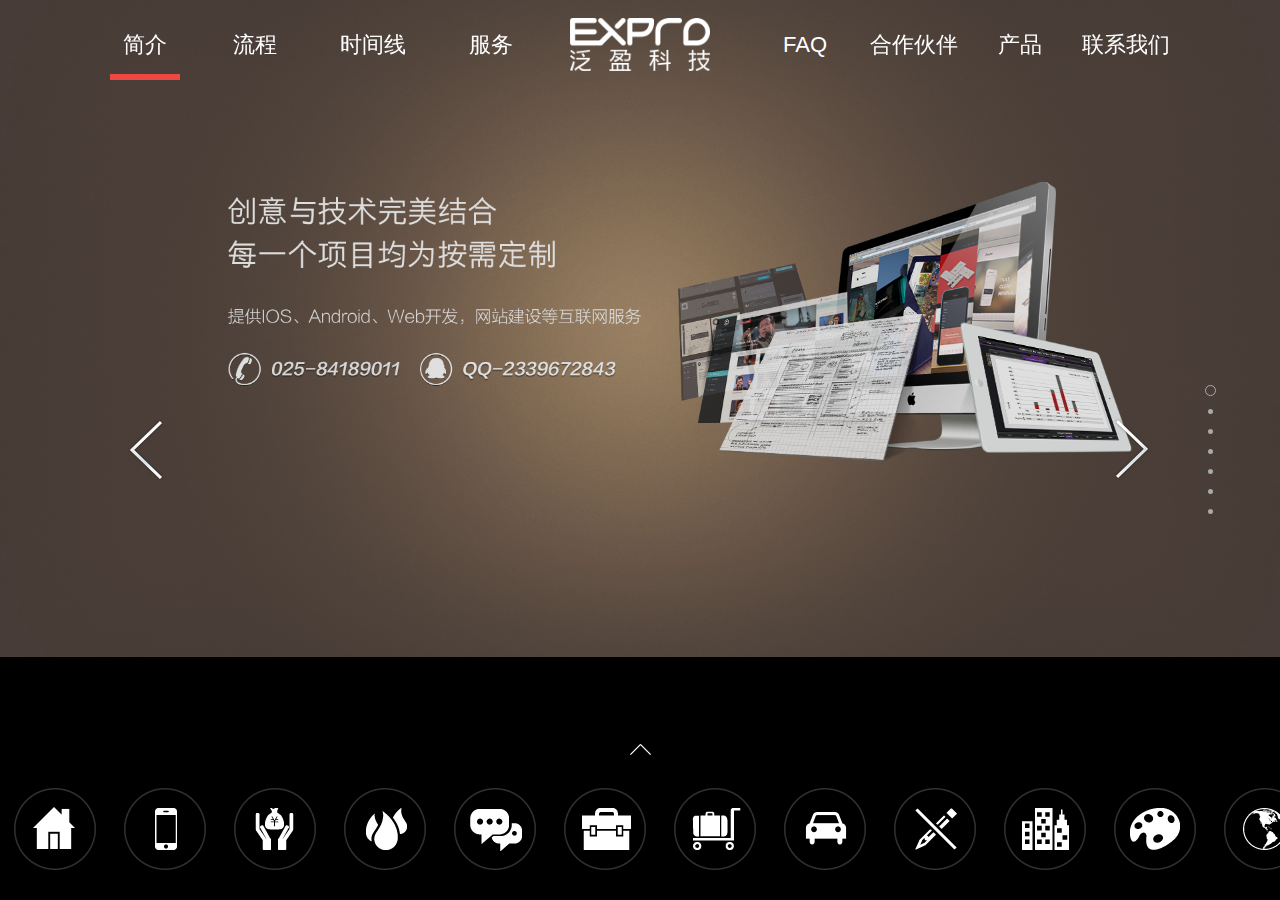
==== index.html @ b988475b "初始化DCL原创设计共享平台官网" ====
<!DOCTYPE html>
<html lang="en">
 <head> 
  <meta charset="UTF-8" /> 
  <meta http-equiv="X-UA-Compatible" content="IE=edge,chrome=1" /> 
  <script language="javascript" type="text/javascript">var _kc_userID="194022";</script>
  <script language="JavaScript" type="text/javascript" src="js/stat.js"></script> 
  <title>首页-index.html</title> 
  <meta name="baidu-site-verification" content="SEKNcmR86ViqzUDO" /> 
  <meta name="Keywords" content="南京手机客户端APP制作,南京手机网站建设,南京手机软件制作,南京手机应用开发,南京移动应用制作,南京手机客户端外包,南京移动客户端外包,南京APP开发外包,南京APP制作外包,南京手机软件开发外包,南京Android开发外包,南京iOS开发外包,南京iPhone开发外包,南京iPad开发外包,跨平台开发外包,整合应用开发外包" /> 
  <meta name="description" content="App开发首选南京泛盈科技！以全国最低的价格提供高品质的企业App开发服务，助力移动互联网营销，企业Android/IOS App与手机网站建设专家-立即咨询:18052018046孟工" /> 
  <link rel="icon" type="image/ico" href="images/favicon.ico" /> 
  <link rel="stylesheet" href="css/base.css" media="screen" /> 
  <link rel="stylesheet" href="css/index.css" media="screen" /> 
  <link rel="stylesheet" href="css/p1.css" media="screen" /> 
  <link rel="stylesheet" href="css/p2.css" media="screen" /> 
  <link rel="stylesheet" href="css/p3.css" media="screen" /> 
  <link rel="stylesheet" href="css/p4.css" media="screen" /> 
  <link rel="stylesheet" href="css/p-qa.css" media="screen" /> 
  <link rel="stylesheet" href="css/p-partner.css" media="screen" /> 
  <link rel="stylesheet" href="css/p-contact.css" media="screen" /> 
  <link rel="stylesheet" href="css/carousel2.css" /> 
  <link rel="stylesheet" href="css/jquery.fancybox-1.3.4.css" media="screen" /> 
  <link rel="stylesheet" href="css/responsive.css" media="screen" /> 
 </head> 
 <body> 
  <div id="J_modal" class="modal"> 
   <div class="modal-inner"> 
    <div id="J_modalCtn" class="modal-ctn"> 
     <h2>是时候升级你的浏览器了</h2> 
     <p>你正在使用Internet Explorer的过期版本呢。包括WINDOWS.COM在内的许多网站都不在支持Internet Explorer6,这意味着在升级浏览器前，你将无法体验到本网站很多新的技术与体验!</p> 
     <p>推荐下载： <a target="_blank" href="http://dlc2.pconline.com.cn/filedown_51614_6844025/md7KPd9w/26.0.1410.64_chrome_installer.exe">chrome浏览器</a>&nbsp;&nbsp; <a target="_blank" href="http://down.360safe.com/se/360se6_6.1.0.356.exe">360浏览器</a>&nbsp;&nbsp; <a target="_blank" href="http://download.firefox.com.cn/releases/webins3.0/official/zh-CN/Firefox-latest.exe">火狐浏览器</a> </p> 
     <a href="#" class="close">关闭，继续浏览</a> 
    </div> 
    <div class="modal-bg">
     &nbsp;
    </div> 
   </div> 
  </div> 
  <div id="J_Header" class="header"> 
   <div class="wrapper"> 
    <ul class="left"> 
     <li class="active"><a data-rel="1" href="###">简介</a> 
      <div class="line"></div> </li> 
     <li><a data-rel="2" href="###">流程</a> 
      <div class="line"></div> </li> 
     <li><a data-rel="3" href="###">时间线</a> 
      <div class="line"></div> </li> 
     <li><a data-rel="4" href="###">服务</a> 
      <div class="line"></div> </li> 
    </ul> 
    <h1 class="logo"><a data-rel="1" href="###"><img src="images/logo-2.png" alt="" /></a></h1> 
    <ul class="right"> 
     <li><a data-rel="5" href="###">FAQ</a>
      <div class="line"></div></li> 
     <li><a data-rel="6" href="###">合作伙伴</a> 
      <div class="line"></div> </li> 
     <li><a target="_blank" href="http://www.fankahui.com/">产品</a></li> 
     <li><a data-rel="7" href="###">联系我们</a> 
      <div class="line"></div> </li> 
    </ul> 
   </div> 
  </div> 
  <!-- /#J_Header --> 
  <!-- <div style="position: absolute; top: 0; left: 0; width: 100%; height: 100%"></div> --> 
  <div id="page" style="top: 0px; position: fixed; left: 0;"> 
   <div id="page-1" class="page current"> 
    <div class="p1-banner"> 
     <!-- <div class="page1-device"></div>
    <div class="page1-right">
        <div class="page1-title">
            <p>iphone,ipad,android,web后台服务多终端应用定制化开发，打造专属于您的定制化解决方案</p>
        </div>
        <br>
        <div class="page1-desc">
            <p>欢迎来电/网上咨询<br>泛盈科技 服务热线</p>
            <p>TEL:/ 025-52123550<br>QQ:2339672843</p>
        </div>    <img src="images/bg-1.2.png" alt="">
    </div> --> 
     <div id="J_p1Slider" class="p1-slider"> 
      <div class="items"> 
       <div class="item">
        <img src="images/1.jpg" alt="" />
       </div> 
       <div class="item">
        <img src="images/2.jpg" alt="" />
       </div> 
       <div class="item">
        <img src="images/3.jpg" alt="" />
       </div> 
       <div class="item">
        <img src="images/4.jpg" alt="" />
       </div> 
       <div class="item">
        <img src="images/5.jpg" alt="" />
       </div> 
       <div class="item">
        <img src="images/6.jpg" alt="" />
       </div> 
      </div> 
      <a href="#" class="ctrl prev"></a> 
      <a href="#" class="ctrl next"></a> 
     </div> 
    </div> 
    <div class="modules-box"> 
     <span class="collapsible-arrow"></span> 
     <div class="modules"> 
      <ul class="modules-list"> 
       <li id="module-15"><a href="javascript:;"> <span class="icon"></span> <span class="circle"></span> <span class="name-en">HOME</span> <span class="name-cn">首页</span> </a></li> 
       <li id="module-0"><a href="javascript:;"> <span class="icon"></span> <span class="circle"></span> <span class="name-en">HOME</span> <span class="name-cn">移动电商</span> </a></li> 
       <li id="module-1" class=""><a href="javascript:;"> <span class="icon"></span> <span class="circle"></span> <span class="name-en">HOME</span> <span class="name-cn">金融保险</span> </a></li> 
       <li id="module-2" class=""><a href="javascript:;"> <span class="icon"></span> <span class="circle"></span> <span class="name-en">HOME</span> <span class="name-cn">休闲互动</span> </a></li> 
       <li id="module-3" class=""><a href="javascript:;"> <span class="icon"></span> <span class="circle"></span> <span class="name-en">HOME</span> <span class="name-cn">社交娱乐</span> </a></li> 
       <li id="module-4" class=""><a href="javascript:;"> <span class="icon"></span> <span class="circle"></span> <span class="name-en">HOME</span> <span class="name-cn">企业移动</span> </a></li> 
       <li id="module-5" class=""><a href="javascript:;"> <span class="icon"></span> <span class="circle"></span> <span class="name-en">HOME</span> <span class="name-cn">酒店住宿</span> </a></li> 
       <li id="module-6" class=""><a href="javascript:;"> <span class="icon"></span> <span class="circle"></span> <span class="name-en">HOME</span> <span class="name-cn">户外交通</span> </a></li> 
       <li id="module-7" class=""><a href="javascript:;"> <span class="icon"></span> <span class="circle"></span> <span class="name-en">HOME</span> <span class="name-cn">教育培训</span> </a></li> 
       <li id="module-8" class=""><a href="javascript:;"> <span class="icon"></span> <span class="circle"></span> <span class="name-en">HOME</span> <span class="name-cn">房地产</span> </a></li> 
       <li id="module-9" class=""><a href="javascript:;"> <span class="icon"></span> <span class="circle"></span> <span class="name-en">HOME</span> <span class="name-cn">文化艺术</span> </a></li> 
       <li id="module-10" class=""><a href="javascript:;"> <span class="icon"></span> <span class="circle"></span> <span class="name-en">HOME</span> <span class="name-cn">新闻出版</span> </a></li> 
       <li id="module-11" class=""><a href="javascript:;"> <span class="icon"></span> <span class="circle"></span> <span class="name-en">HOME</span> <span class="name-cn">广电传媒</span> </a></li> 
       <li id="module-12" class=""><a href="javascript:;"> <span class="icon"></span> <span class="circle"></span> <span class="name-en">HOME</span> <span class="name-cn">智能物联</span> </a></li> 
       <li id="module-13" class=""><a href="javascript:;"> <span class="icon"></span> <span class="circle"></span> <span class="name-en">HOME</span> <span class="name-cn">区域门户</span> </a></li> 
       <li id="module-14" class=""><a href="javascript:;"> <span class="icon"></span> <span class="circle"></span> <span class="name-en">HOME</span> <span class="name-cn">3D实景</span> </a></li> 
      </ul> 
      <ul class="mudules-description"> 
       <li class="active"> 
        <div class="inner"> 
         <h2>首页</h2> 
         <p> 我们为众多知名企业设计开发了基于智能手机和平板的移动客户端软件以及web展现的重构。通过丰富的应用终端，增加了企业品牌与产品的展现渠道；用精彩的表现与互动形式展示企业实力，拉近企业与消费者之间的距离；让消费者更便捷地了解品牌与产品信息，实现潜在需求。 </p> 
        </div> 
        <!-- <div class="carousel2">
            <div class="carousel-imgs-wrapper">
                <ul>
                    <li><a href="#"><img data-src="images/1.jpg" alt=""></a></li>
                    <li><a href="#"><img data-src="images/2.jpg" alt=""></a></li>
                    <li><a href="#"><img data-src="images/3.jpg" alt=""></a></li>
                    <li><a href="#"><img data-src="images/4.jpg" alt=""></a></li>
                    <li><a href="#"><img data-src="images/5.jpg" alt=""></a></li>
                    <li><a href="#"><img data-src="images/6.jpg" alt=""></a></li>
                    <li><a href="#"><img data-src="images/7.jpg" alt=""></a></li>
                    <li><a href="#"><img data-src="images/8.jpg" alt=""></a></li>
                </ul>
            </div>
            <div class="carousel-toggles-wrapper">

            </div>
        </div> --> </li> 
       <li data-type="mobileecommerce"> 
        <div class="inner"> 
         <h2>移动电商</h2> 
         <p>我们为众多知名企业的电子商务业务设计开发了基于iOS及Android系统的电子商务客户端软件，以及HTML5电子商务手机网站。 概述：商城类手机应用软件是集合产品展示、产品推荐、收藏产品、购物车、在线支付、查看物流、订单管理、销售报表和优惠积分于一体。即加强用户粘性，又吸引新用户关注。</p> 
        </div> </li> 
       <li data-type="finance"> 
        <div class="inner"> 
         <h2>金融保险</h2> 
         <p> 金融属于经济类型的高端行业，关注金融行业的人群普遍教育程度偏高、生活水平小康和对新事物接受速度较快。国内有实力的金融公司已经定制开发专属手机APP应用，提供货币汇率、股票市场、期货信息和相关经济资讯给用户参考。</p> 
        </div> </li> 
       <li data-type="outdoor"> 
        <div class="inner"> 
         <h2>休闲互动</h2> 
         <p>户外休闲通过移动app丰富手机使用者的闲余生活，让用户在闲置的时间变得更有趣。休闲娱乐app可包括阅读类、影视类、游戏类和美容美发类APP应用。 功能：1、查询预订；2、价格咨询；3、在线支付；4、拍照分享；5、商家点评。</p> 
        </div> </li> 
       <li data-type="social"> 
        <div class="inner"> 
         <h2>社交娱乐</h2> 
         <p> 社交类app应用软件可以向用户推送附近的好友，接近用户之间的距离。让在同一城市擦肩而过的两人成为朋友，在寂寞空虚的深夜里，有一批秉烛夜谈的好友。在朋友圈里分享自己生活的日常、游玩的相片的心情标签等等。让自己在孤独的城市里，不是孤独一人！ 功能：1、搭讪交友；2、摇一摇；3、推荐好友；4、留言聊天；5、即时聊天；6、心情签名；7、图片分享；8、个人空间。</p> 
        </div> </li> 
       <li data-type="company"> 
        <div class="inner"> 
         <h2>企业移动</h2> 
         <p>我们为多家企业商业用户，有针对性地开发设计不同的移动应用与解决方案， 包括智能手机与平板的终端应用、手机网站与PC网站、场内无线网络、定位设备、户外导航等，已运用到招商、销售、顾客维护、会员管理等多个业务层面。 有效提升了企业的影响力，节省了企业办公成本，大幅降低了营销推广费用，提升了客户好感与忠诚度。</p> 
        </div> </li> 
       <li data-type="hotel"> 
        <div class="inner"> 
         <h2>酒店住宿</h2> 
         <p> 商务办公、出行旅游最麻烦的是住宿问题，现在手机酒店类APP应用可以很轻松的解决此问题。通过手机APP查询酒店地址导航、住宿价格、在线订房、优惠推送。手机APP即可以满足用户对住宿的需求，也能有效推广酒店的知名度。 功能：1、酒店介绍；2、地址导航；3、价格咨询；4、在线订房；5、打折推送。</p> 
        </div> </li> 
       <li data-type="oa"> 
        <div class="inner"> 
         <h2>户外交通</h2> 
         <p>我们致力于通过智能终端和网络，为企业带来更高效的运营绩效，我们帮助众多合作企业实现高效协作，共享创意结晶； 我们创建的业务督导管理系统，诠释了全时智能办公的效用，它使企业外勤人员能够通过手机来完成日常行政、业务报告等工作， 使企业内部管理人员能够及时获取外勤人员状态、业务信息、经销商信息、物流状态，并可即时采取行动。</p> 
        </div> </li> 
       <li data-type="education"> 
        <div class="inner"> 
         <h2>教育培训</h2> 
         <p> 我们帮助高等院校与知名培训机构实现业务移动化。在众多教育类项目中，我们实现了学生自主在线学习与及时评估学习效果，在空间上、时间上为学生提供极大的学习便利性；我们帮助教育机构突破了传统教育模式的局限，有效降低了授课与师生沟通成本。</p> 
        </div> </li> 
       <li data-type="estate"> 
        <div class="inner"> 
         <h2>房地产</h2> 
         <p>房地产行业是现在阶段需求量较大的行业，也是主导着国民经济的大型产业。为方便用户随时了解房产信息、预约看房、查询房价信息和楼盘的周边环境，房地产APP应用可以满中有意购房者的需求。 功能：1、房产信息；2、预约看房；3、附加价值；4、找房功能；5、购买指南</p> 
        </div> </li> 
       <li data-type="art"> 
        <div class="inner"> 
         <h2>文化艺术</h2> 
         <p>文化艺术类手机APP，可以吸引志同道合的朋友聚集在一起，讨论、分享、鉴赏、估价和出售艺术作品。艺术类app能打破宝贝鉴赏的局限性，让更多的民间能人异士加入保护文化艺术的道路上。 功能：1、展示艺术品；2、用户论坛；3、转化分享；4、鉴赏估价；5、交易艺术品。</p> 
        </div> </li> 
       <li data-type="news"> 
        <div class="inner"> 
         <h2>新闻出版</h2> 
         <p> 我们为众多知名传媒企业定制的智能手机与平板电脑软件，让读者和观众随时随地、随心随性、更方便浏览、订阅及主动接收媒体、新闻及各种相关信息，而该类应用的特点——在线下载、在线订阅、在线富媒体广告、以及强大的后台管理系统等功能，不但丰富了用户的阅读性和提高了用户的使用兴趣，更可为商家带来更多客户关注和营销收入。</p> 
        </div> </li> 
       <li data-type="media"> 
        <div class="inner"> 
         <h2>广电传媒</h2> 
         <p> 媒体资讯行业是传统的信息传播介质，是能填满用户的茶余饭后和碎片时间的行业。一个优质的新闻APP应用更能符合现在用户对信息和资讯的需求。媒体通过新闻APP发布最新的图片、新闻、快讯和通知等个性化服务，将现代人在碎片时间获取相信资讯的需求。 功能：1、新闻发布；2、图片分享；3、时事快讯；4、重要通知；5、媒体介绍；6、爆料专区；7、周边商家。</p> 
        </div> </li> 
       <li data-type="internetofthings"> 
        <div class="inner"> 
         <h2>智能物联</h2> 
         <p>结合ARM芯片主板硬件，通过移动app实现智能家居电子器件控制，广泛应用于物联网行业。</p> 
        </div> </li> 
       <li data-type="district"> 
        <div class="inner"> 
         <h2>区域门户</h2> 
         <p> 区域门户是互联网的新热点，垂直的地区门户针对性较强，用户群体较稳定。区域门户为得到更多用户关注，定制门户手机app应用也是顺应潮流。门户app可以为用户推荐最新资讯、最热话题、精选图片和区域打折信息。门户app能留住老用户，吸引新用户，打响区域门户品牌。 功能：1、展示资讯；2、推送话题；3、精选图片；4、本地优惠信息；5、区域门户品牌建设。</p> 
        </div> </li> 
       <li data-type="3d"> 
        <div class="inner"> 
         <h2>3D实景</h2> 
         <p>通过典型3d建模，从多家度，多方位全景展示产品信息，广泛应用于房地产，汽车，艺术品等业务领域。</p> 
        </div> </li> 
      </ul> 
     </div> 
     <div class="hide-trigger hide-trigger-left"></div> 
     <div class="hide-trigger hide-trigger-right"></div> 
    </div> 
   </div> 
   <div id="page-2" class="page"> 
    <div class="p2-inner"> 
     <h1>开发流程 / PROCESS</h1> 
     <div class="p-banner p2-banner"> 
      <div class="page2-device"> 
       <div class="layer1 layer"></div> 
       <div class="layer2 layer"></div> 
       <div class="layer3 layer"></div> 
       <div class="layer4 layer"></div> 
       <div class="phone"></div> 
      </div> 
      <div class="page2-desc-wrapper"> 
       <a id="J_p2desc1" class="desc"> <h2><i><span class="ico ico-0"></span></i>需求分析</h2> <p>组织项目经理、UI设计师等人员与客户充分沟通，完全理解客户的需求，并使用泛盈科技项目管理系统对用户需求进行梳理、录入。</p> 
        <div class="line"></div> </a> 
       <a id="J_p2desc2" class="desc"> <h2><i><span class="ico ico-1"></span></i>低保真设计</h2> <p>项目经理安排制定设计师根据用户需求制作产品原型图，制作工具为业内顶尖的原型设计工具Axure，产出物为交互式低保真原型。</p> 
        <div class="line"></div> </a> 
       <a id="J_p2desc3" class="desc"> <h2><i><span class="ico ico-2"></span></i>高保真设计</h2> <p>UI设计师设计高保真视觉图与客户确认，项目经理同程参与，把控进度。</p> 
        <div class="line"></div> </a> 
       <a id="J_p2desc4" class="desc"> <h2><i><span class="ico ico-3"></span></i>系统研发与测试</h2> <p>根据具体项目，采用多次迭代开发方式，结合单元测试，集成测试，压力测试，性能测试等，确保100%部署上线成功。</p> 
        <div class="line"></div> </a> 
       <a id="J_p2desc5" class="desc"> <h2><i><span class="ico ico-4"></span></i>系统上线</h2> <p>最终产品由测试环境部署到客户的正式环境进行正式运营，包含APPS上架。</p> 
        <div class="line"></div> </a> 
      </div> 
     </div> 
    </div> 
   </div> 
   <div id="page-3" class="page"> 
    <h1>时间线 / TIMELINE</h1> 
    <div class="timeline"> 
     <ul> 
      <li class=""> <p class="time">2010.10</p> <span class="circle"></span> <p class="version">公司成立</p> <p class="description">泛盈科技注册成立，注册资金600万元</p> </li> 
      <li class=""> <p class="time">2011.03</p> <span class="circle"></span> <p class="version">首款APP发布</p> <p class="description">第一款app成功上线</p> </li> 
      <li class=""> <p class="time">2011.04</p> <span class="circle"></span> <p class="version">签约西门子</p> <p class="description">成功签约西门子中国有限公司</p> </li> 
      <li class="current"> <p class="time">2011.08</p> <span class="circle"></span> <p class="version">双软企业</p> <p class="description">双软企业，江苏省科技型企业资质认定</p> </li> 
      <li class=""> <p class="time">2012.03</p> <span class="circle"></span> <p class="version">创新基金项目<br />认定</p> <p class="description">江苏省科技厅，南京市经信委，江宁区政府，三级政府创新基金项目计划认定</p> </li> 
      <li class=""> <p class="time">2012.09</p> <span class="circle"></span> <p class="version">技术研发中心<br />成立</p> <p class="description">企业工程技术研发中心创立</p> </li> 
      <li class=""> <p class="time">2013.12</p> <span class="circle"></span> <p class="version">发明、专利、<br />著作权统计</p> <p class="description">累计获得软件著作权32项，发明专利2项，产品登记1项，注册商标1项</p> </li> 
      <li class=""> <p class="time">2014.03</p> <span class="circle"></span> <p class="version">泛卡汇上线</p> <p class="description">自研产品泛卡汇正式上线发布</p> </li> 
     </ul> 
     <span class="dot" style="left: 608.5px;"></span> 
    </div> 
    <div class="wrapper" style="width: 800px;"> 
     <div class="introduction"> 
      <p>南京泛盈信息科技有限公司（http://www.extensivepro.com), 是由行业资深专家发起成立的一家移动互联网领域软件服务公司。成立于2010年，注册资本600万元。 目前拥有各类技术人员50多人，其中95%具有大专以上学历，多人拥有专业工程师职称资格。 伴随着市场快速布局和技术的积累，南京泛盈信息科技有限公司主要致力于自有产品研发、移动互联网项目定制化开发、技术方案咨询等服务。公司严格遵循CMMI和ISO质量体系流程，严格的内部管理机制，完善的交付流程，为客户提供准确、快速、灵活、高附加值的服务及产品。 泛盈，是您值得信赖的合作伙伴，拥有领先的运营能力，通过严格的质量标准和交付流程来保证客户的商业价值。 </p> 
     </div> 
    </div> 
   </div> 
   <div id="page-4" class="page"> 
    <h1>服务领域 / SERVICE</h1> 
    <div class="page-banner p4-banner"> 
     <div id="J_p4desc_2" class="page4-inner j_p4item"> 
      <h2 data-rel="3">专业的精神<br />优质的服务</h2> 
      <div class="page4-circle"> 
       <div class="arrow shadow-1"></div> 
       <div class="arrow shadow-2"></div> 
       <div class="arrow shadow-3"></div> 
       <div class="arrow arrow-1" data-rel="0">
        方案与设计
       </div> 
       <div class="arrow arrow-2" data-rel="1">
        方案与设计
       </div> 
       <div class="arrow arrow-3" data-rel="2">
        方案与设计
       </div> 
      </div> 
      <div id="J_p4desc_3" class="page4-desc page4-desc1 j_p4item"> 
       <p>与国际知名企业合作<br />让我们的态度更加严谨</p> 
       <div class="line"></div> 
       <div class="thumnail"> 
        <img src="images/1.png" alt="" /> 
        <h4>服务端开发</h4> 
        <h5>JAVA, NODEJS</h5> 
       </div> 
      </div> 
      <div id="J_p4desc_0" class="page4-desc page4-desc2 j_p4item"> 
       <p>提供专业的方案与<br />互动式原型界面设计</p> 
       <div class="line"></div> 
       <div class="thumnail"> 
        <img src="images/4.png" alt="" /> 
        <h4>移动终端开发</h4> 
        <h5>IOS、ANDROID</h5> 
       </div> 
      </div> 
      <div id="J_p4desc_1" class="page4-desc page4-desc3 j_p4item"> 
       <p>定制化项目研发<br />瞄准市场最新动向</p> 
       <div class="line"></div> 
       <div class="thumnail"> 
        <img src="images/3.png" alt="" /> 
        <h4>系统移植与二次开发</h4> 
        <h5>WEB、IOS、ANDROID</h5> 
       </div> 
      </div> 
      <div class="page4-desc page4-desc4 j_p4item"> 
       <p>高质量的团队管理<br />保证产品的研发与质量</p> 
       <div class="line"></div> 
       <div class="thumnail"> 
        <img src="images/2.png" alt="" /> 
        <h4>数据库设计与开发</h4> 
        <h5>ORACLE、MYSQL、DB2、NOSQL</h5> 
       </div> 
      </div> 
     </div> 
     <p class="page4-article"> 我们以产品研发为核心，努力发展业务和渠道，专注于提高产品质量<br /> 我们以做产品相同的心态面对客户需求，为客户提供高质量、定制化、个性化的软件研发服务 </p> 
    </div> 
   </div> 
   <div id="page-5" class="page p-qa"> 
    <h1>常见问题 / FAQ</h1> 
    <div class="ctn wrapper"> 
     <div class="left"> 
      <div class="inner"> 
       <!-- <dl>
							<dt>如何联系我们公司，获取最新的产品信息</dt>
							<dd>您可以点击界面左上角的三横杠按钮，或者向右滑动界面，即可看到所有模块的图标，点击图标进入模块。在任何模块的主界面上都可以通过这两个操作查看所有模块。</dd>
						</dl>
						<dl>
							<dt>如何联系我们公司，获取最新的产品信息</dt>
							<dd>您可以点击界面左上角的三横杠按钮，或者向右滑动界面，即可看到所有模块的图标，点击图标进入模块。在任何模块的主界面上都可以通过这两个操作查看所有模块。</dd>
						</dl>
						<dl>
							<dt>如何联系我们公司，获取最新的产品信息</dt>
							<dd>您可以点击界面左上角的三横杠按钮，或者向右滑动界面，即可看到所有模块的图标，点击图标进入模块。在任何模块的主界面上都可以通过这两个操作查看所有模块。</dd>
						</dl>
						<dl>
							<dt>如何联系我们公司，获取最新的产品信息</dt>
							<dd>您可以点击界面左上角的三横杠按钮，或者向右滑动界面，即可看到所有模块的图标，点击图标进入模块。在任何模块的主界面上都可以通过这两个操作查看所有模块。</dd>
						</dl> --> 
      </div> 
     </div> 
     <div class="right"> 
      <div class="inner"> 
       <!-- <dl>
							<dt>如何联系我们公司，获取最新的产品信息</dt>
							<dd>您可以点击界面左上角的三横杠按钮，或者向右滑动界面，即可看到所有模块的图标，点击图标进入模块。在任何模块的主界面上都可以通过这两个操作查看所有模块。</dd>
						</dl>
						<dl>
							<dt>如何联系我们公司，获取最新的产品信息</dt>
							<dd>您可以点击界面左上角的三横杠按钮，或者向右滑动界面，即可看到所有模块的图标，点击图标进入模块。在任何模块的主界面上都可以通过这两个操作查看所有模块。</dd>
						</dl>
						<dl>
							<dt>如何联系我们公司，获取最新的产品信息</dt>
							<dd>您可以点击界面左上角的三横杠按钮，或者向右滑动界面，即可看到所有模块的图标，点击图标进入模块。在任何模块的主界面上都可以通过这两个操作查看所有模块。</dd>
						</dl>
						<dl>
							<dt>如何联系我们公司，获取最新的产品信息</dt>
							<dd>您可以点击界面左上角的三横杠按钮，或者向右滑动界面，即可看到所有模块的图标，点击图标进入模块。在任何模块的主界面上都可以通过这两个操作查看所有模块。</dd>
						</dl> --> 
      </div> 
     </div> 
    </div> 
   </div> 
   <div id="page-6" class="page block-black p-partner"> 
    <h1>合作伙伴 / PARTNER</h1> 
    <div class="banner"> 
     <ul class="partners"> 
      <!-- <li class="p5-logo logo-0"><a href="###" title="中国电信">中国电信</a></li>
            <li class="p5-logo logo-1"><a href="###" title="西门子">西门子</a></li>
            <li class="p5-logo logo-2"><a href="###" title="Atos">Atos</a></li>
            <li class="p5-logo logo-3"><a href="###" title="太平洋保险">太平洋保险</a></li>
            <li class="p5-logo logo-4"><a href="###" title="凤凰传媒">凤凰传媒</a></li>
            <li class="p5-logo logo-5"><a href="###" title="HELLA">HELLA</a></li>
            <li class="p5-logo logo-6"><a href="###" title="东南大学">东南大学</a></li>
            <li class="p5-logo logo-7"><a href="###" title="苏源高科">苏源高科</a></li>
            <li class="p5-logo logo-8"><a href="###" title="话机世界">话机世界</a></li>
            <li class="p5-logo logo-9"><a href="###" title="江苏教育频道">江苏教育频道</a></li>
            <li class="p5-logo logo-10"><a href="###" title="平安银行">平安银行</a></li>
            <li class="p5-logo logo-11"><a href="###" title="凤凰出版社">凤凰出版社</a></li> --> 
     </ul> 
    </div> 
   </div> 
   <div id="page-7" class="page p-contact"> 
    <div id="J_mapCtn" class="top block-white"> 
    </div> 
    <div class="main block-green"> 
     <div class="border"></div> 
     <div class="wrap clearfix"> 
      <div class="pull-left"> 
       <h2>南京泛盈信息科技有限公司</h2> 
       <p>有想法、合作机会、意见反馈、加入我们的团队，咖啡聊天? </p> 
       <p>欢迎联系我们！</p> 
       <p style="margin-top: 8px;"> <span style="padding-left: 30px; background: url('images/phone.png') center left no-repeat; line-height: 24px;display: block;float: left;padding-right: 20px;">025-84189011</span> <span style="padding-left: 30px; background: url('images/QQ.png') center left no-repeat; line-height: 24px;display: block;float: left;padding-right: 20px;">QQ-2339672843</span></p> 
       <a style="margin-top: 10px;" href="mailto:info@extensivepro.com" class="btn">邮件至info@extensivepro.com</a> 
      </div> 
      <div class="pull-right"> 
       <div class="cell-left"> 
        <h2>关注我们的微信</h2> 
        <p>我们努力、我们获得</p> 
        <p>订阅号：泛盈科技</p> 
       </div> 
       <div class="cell-right"> 
        <img src="images/erweima.jpg" alt="" /> 
        <p>手机扫描二维码关注我们</p> 
       </div> 
      </div> 
     </div> 
     <p style="text-align:center; position: absolute; width: 100%; bottom:10px;">&copy;2014 南京泛盈信息科技有限公司&middot;版权所有 <a href="http://www.miitbeian.gov.cn/" target="_blank">苏ICP备11080999号-2</a> </p> 
     <p style="text-align:center; position: absolute; width: 100%; bottom:-15px;"> <a href="http://www.cnzz.com/stat/website.php?web_id=5252839" target="_blank" title="站长统计"><img style="width: 12px; height:12px" src="images/pic1.gif" /></a> <a href="http://tongji.baidu.com/hm-web/welcome/ico?s=7ed1cdb9aea08bbc639287d211653936" target="_blank"><img style="width: 12px; height:12px" src="images/21.gif" /></a> </p> 
    </div> 
   </div> 
  </div> 
  <div id="page-indicator"> 
   <ul> 
    <li class="page-indicator current"><a href="javascript:;" data-rel="1"> <span class="dot"></span> <span class="text">泛盈简介</span> </a></li> 
    <li class="page-indicator"><a href="javascript:;" data-rel="2"> <span class="dot"></span> <span class="text">开发流程</span> </a></li> 
    <li class="page-indicator"><a href="javascript:;" data-rel="3"> <span class="dot"></span> <span class="text">时间线</span> </a></li> 
    <li class="page-indicator"><a href="javascript:;" data-rel="4"> <span class="dot"></span> <span class="text">服务领域</span> </a></li> 
    <li class="page-indicator"><a href="javascript:;" data-rel="5"> <span class="dot"></span> <span class="text">FAQ</span></a></li> 
    <li class="page-indicator"><a href="javascript:;" data-rel="6"> <span class="dot"></span> <span class="text">合作伙伴</span> </a></li> 
    <li class="page-indicator"><a href="javascript:;" data-rel="7"> <span class="dot"></span> <span class="text">联系我们</span></a></li> 
   </ul> 
  </div> 
  <!-- <div id="pageDrawer">
    <a class="link-bg" href="###">在线客服</a>
</div> --> 
  <script src="http://api.map.baidu.com/api?v=1.5&amp;ak=0RoPs2PERfeEIR4pS0zKbRo4" type="text/javascript"></script> 
  <script src="js/config.js"></script> 
  <script src="js/libs.js"></script> 
  <script src="js/jquery.fancybox-1.3.4.js"></script> 
  <script src="js/carousel2.js"></script> 
  <script src="js/index.js"></script>   
 </body>
</html>
---- css/base.css ----
body,div,dl,dt,dd,ul,ol,li,h1,h2,h3,h4,h5,h6,pre,code,form,fieldset,legend,input,textarea,p,blockquote,th,td,hr,button,article,aside,details,figcaption,figure,footer,header,hgroup,menu,nav,section{margin:0;padding:0;}
article,aside,details,figcaption,figure,footer,header,hgroup,menu,nav,section{display:block;}
body,button,input,select,textarea{font:12px/1.5 "Helvetica Neue",Helvetica,tahoma,arial,sans-serif,\5b8b\4f53;}
input,select,textarea{font-size:100%;}
input[type="reset"]::-moz-focus-inner,input[type="button"]::-moz-focus-inner,input[type="submit"]::-moz-focus-inner,input[type="file"]>input[type="button"]::-moz-focus-inner,button[type="reset"]::-moz-focus-inner,button[type="button"]::-moz-focus-inner,button[type="submit"]::-moz-focus-inner,button[type="file"]>button[type="button"]::-moz-focus-inner{border:none;padding:0;}
table{border-collapse:collapse;border-spacing:0;}
th{text-align:inherit;}
fieldset,img,a img{border:0;}
abbr,acronym{border:0;font-variant:normal;}
del{text-decoration:line-through;}
address,caption,cite,code,dfn,em,th,var{font-style:normal;font-weight:500;}
ol,ul{list-style:none;}
caption,th{text-align:left;}
h1,h2,h3,h4,h5,h6{font-size:100%;font-weight:500;}
q:before,q:after{content:'';}
sup{vertical-align:text-top;}
sub{vertical-align:text-bottom;}
ins,a{text-decoration:none;}
a:hover{text-decoration:underline;}
.clearfix:before,.clearfix:after{content:"";display:table;}
.clearfix:after,.clear{clear:both;}
.clearfix{zoom:1;}

.font-hei {font-family: "Helvetica Neue",Helvetica,tahoma,arial,"Hiragino Sans GB", "Microsoft YaHei", "Wenquanyi Micro Hei", "WenQuanYi Micro Hei Mono", "WenQuanYi Zen Hei", "WenQuanYi Zen Hei", "Apple LiGothic Medium", "SimHei", "ST Heiti", "WenQuanYi Zen Hei Sharp";}
.font-kai {font-family: "AR PL UKai CN", "AR PL UKai HK", "AR PL UKai TW", "AR PL UKai TW MBE", "AR PL KaitiM GB", "TW\-Kai", "KaiTi", "KaiTi_GB2312", "STKaiti";}
.font-song {font-family: "NSimSun", "SimSun", "STSong", "AR PL SungtiL GB", "TW\-Sung", "WenQuanYi Bitmap Song";}
.font-fang-song {font-family: "FangSong", "FangSong_GB2312", "STFangsong", "CWTEX\-F";}
.font-ming {font-family: "AR PL UMing CN", "AR PL UMing HK", "AR PL UMing TW", "AR PL UMing TW MBE", "PMingLiU", "MingLiU";}

.red,.error{color:red;}
.orange{color:#f60;}
.green{color:#41ab01;}
.blue{color:#0f6b91;}
.b{font-weight:bold;}
.hide{display:none;}
.fl,.fr{display:inline;}
.fl{float:left;}
.fr{float:right;}
.tc{text-align:center;}
.hr{display:block;border-top:1px solid #fff;line-height:1;height:0;font-size:0;}
.hr.dashed {border-style:dashed;}
.del,a.del{text-decoration:line-through;color:#bbb;}
.curp{cursor:pointer;}
.vln{color:#ccc;margin:0 8px;}
.ova{overflow:auto;}
.pre{font-family:\5b8b\4f53;}
s{position:absolute;display:block;width:0;height:0;line-height:0;font-size:0;border:5px dashed transparent;}
.table{width:100%;border-collapse:collapse;}
.ul li{list-style:disc inside;}

body{color:#333;background:url(../images/bg.png) #fff;}
a{color:#333;}
a:hover{color: #019199;}
a.link-bg{background-color: #019199;color: #000;}
a.link-bg:hover{background-color: #0CB8C2; text-decoration: none;}
.wrapper{position:relative;z-index:1;width:960px;margin:0 auto;*zoom:1;}
.wrapper.overflow{overflow:visible;}
.wrapper:after{display:block;height:0;clear:both;content:" ";}
.loading{background:url(../images/loading.gif) center center no-repeat;}

.pull-left{float: left;}
.pull-right{float: right;}

.pre-icon{background:no-repeat 0 center;padding-left:24px;}

.module-icon{display:block;width:50px;height:50px;background:url(../images/module-icon.png) no-repeat;overflow:hidden;text-indent:-999em;cursor:pointer;}
.module-gray .module-icon{background-image:url(../images/module-icon-gray.png);-moz-transition:background-image .5s;-webkit-transition:background-image .5s;-o-transition:background-image .5s;}
.module-gray .active .module-icon,.module-gray .module-icon:hover,.module-gray .module-icon:active{background-image:url(../images/module-icon.png);}
.module-icon-1{background-position:0 0;}
.module-icon-2{background-position:-50px 0;}
.module-icon-3{background-position:-100px 0;}
.module-icon-4{background-position:0 -50px;}
.module-icon-5{background-position:-50px -50px;}
.module-icon-6{background-position:-100px -50px;}
.module-icon-7{background-position:0 -100px;}
.module-icon-8{background-position:-50px -100px;}
.module-icon-9{background-position:-100px -100px;}
.module-icon-10{background-position:0 -150px;}
.module-icon-11{background-position:-50px -150px;}
.module-icon-12{background-position:-100px -150px;}
.module-icon-13{background-position:0 -200px;}
.module-icon-14{background-position:-50px -200px;}

.icon{display:inline-block;*display:inline;*zoom:1;vertical-align:middle;width:20px;height:20px;background:url(../images/icon.png) no-repeat;}
.icon-pre{margin-right:5px;}

.block-white {
	background: #fff;
	color: #333;
}
.block-black {
	background: #000;
	color: #fff;
}
.block-green {
	background: #019199;
	color: #fff;
}
.block-black a,
.block-green a {
	color: #fff;
}

.modal{position: absolute; width: 100%; height: 100%; top: 0; left: 0;z-index: 1000; overflow-y: auto; display: none;}
.modal-inner{width: 600px;margin: 100px auto; }
.modal-ctn{position: relative;z-index: 1005;background-color: #019199;color:#fff;padding: 25px 50px 50px;}
.modal h2{font-size: 30px;}
.modal p{font-size: 14px; line-height: 25px;}
.modal a{display: inline-block; background: #fff; color: #019199; padding: 1px 3px;}
.modal a.close{font-size: 18px; font-size: 16px; padding: 3px 5px; float: right;}
.modal-bg{position: absolute; width: 100%; height: 100%; left: 0; top: 0;z-index: 1004;}
#J_modal{*display: block;}


.btn{
	margin-top: 20px;
	border-radius: 4px;
	border: 2px solid #fff;
	padding: 8px 8px;
	text-decoration: none;
	display: inline-block;
}
a.btn:hover{
	text-decoration: none;
	color: #019199;
	background-color: #fff;
}
---- css/index.css ----
@charset "utf-8";

html,
body {
	height: 100%;
	overflow: hidden;
	background: #000;
	font-family: "Helvetica Neue",Helvetica,tahoma,arial,"Hiragino Sans GB", "Microsoft YaHei", "Wenquanyi Micro Hei", "WenQuanYi Micro Hei Mono", "WenQuanYi Zen Hei", "WenQuanYi Zen Hei", "Apple LiGothic Medium", "SimHei", "ST Heiti", "WenQuanYi Zen Hei Sharp";
}

.header {
	width: 100%; height: 80px;
	box-shadow: none;
	position: fixed;
	z-index: 5;
	top: 0; left: 0;
	-webkit-transition: all .5s ease-in-out .4s;
	transition: all .5s ease-in-out .4s;
}
.header .wrapper{
	height: 100%;
	width: 1100px;
	overflow: hidden;
}
.header .logo{
	width: 140px;
	height: 100%;
	margin: 0 auto;
	padding: 0;
}
.header a{
	display: block;
	color: #fff;
	text-align: center;
	text-decoration: none;
	padding: 0 10px;
	height: 74px;
	line-height: 90px;
	-webkit-transition: line-height .5s ease-in-out .6s;
	transition: line-height .5s ease-in-out .6s;
}
.header .logo a{
	padding: 0; margin: 18px 0 0 0;
	overflow: hidden;
	line-height: 0;
	height: 100%;
	max-height: 90px;
	width: 100%;
	-webkit-transition: max-height 2s ease-in-out 0;
	transition: max-height 2s ease-in-out 0;
}
.header .logo img{
	width: 100%;
}
.header ul{
	margin: 0;
	position: absolute;
	top: 0; left: 0;
	height: 100%;
}
.header ul li{
	float: left;
	font-size: 22px;
	height: 100%;
	margin: 0 20px;
	box-sizing: border-box;
}
.header ul li .line{
	width: 70px;
	height: 6px;
	margin: 0 auto;
	-webkit-transition: all .5s;
	transition: all .5s;
}
.header ul.right{
	left: auto;
	right: 0;
}
.header ul.right li{
	margin: 0 10px;
}
.header ul li.active .line{
	background-color: #ef4842;
}
.header-black{
	background: #ef4842;
	height: 60px;
}
.header-black ul li.active .line{
	background-color: #fff;
}
.header-black a{
	height: 54px;
	line-height: 60px;
}
.header-black .logo a{
	max-height: 29px;
	-webkit-transition: max-height 1s ease-in-out 0;
	transition: max-height 1s ease-in-out 0;
}


#page,
.page {
	width: 100%;
	height: 100%;
	position: relative;
	z-index: 1;
}
.page h1{
	font-size: 36px;
	text-align: center;
	font-weight: 300;
	font-family: "Helvetica Neue",Helvetica,tahoma,arial,"Hiragino Sans GB", "Microsoft YaHei", "Wenquanyi Micro Hei", "WenQuanYi Micro Hei Mono", "WenQuanYi Zen Hei", "WenQuanYi Zen Hei", "Apple LiGothic Medium", "SimHei", "ST Heiti", "WenQuanYi Zen Hei Sharp";
	padding: 80px 0 0;
	position: relative;
	z-index: 500;
}
#page.animate {
	-webkit-transition: -webkit-transform 1s ease;
	   -moz-transition: -moz-transform 1s ease;
	    -ms-transition: -ms-transform 1s ease;
	     -o-transition: -o-transform 1s ease;
	        transition: transform 1s ease;
}
.page.absolute {
	position: absolute;
	display: none;
	top: 0;
}
#page-indicator {
	position: absolute;
	z-index: 100;
	right: 60px;
	top: 42%;
	width: 20px;
}
#page-indicator li {
	margin: 3px 0;
	*overflow: hidden;
}
#page-indicator li a {
	display: block;
	position: relative;
	z-index: 1;
	padding: 6px 5px;
	text-decoration: none;
}
#page-indicator li.current a {
	padding: 4px 5px;
}
#page-indicator .dot {
	display: block;
	width: 5px;
	height: 5px;
	-webkit-border-radius: 50%;
	   -moz-border-radius: 50%;
	        border-radius: 50%;
	margin: auto;
	background-color: #aaa;
}
#page-indicator li.current .dot {
	width: 9px;
	height: 9px;
	border: 1px solid #aaa;
	background-color: transparent;
}
#page-indicator .text {
	position: absolute;
	right: 24px;
	top: 0px;
	white-space: nowrap;
	color: #aaa;
	opacity: 0;
	filter: alpha(opacity=0);
	-webkit-transition: opacity .3s linear;
	   -moz-transition: opacity .3s linear;
	    -ms-transition: opacity .3s linear;
	     -o-transition: opacity .3s linear;
	        transition: opacity .3s linear;
}
#page-indicator li a:hover .text,
#page-indicator li a:focus .text {
	opacity: 1;
	filter: alpha(opacity=100);
}
#pageDrawer{
	width: 26px;
	height: 120px;
	position: fixed;
	top: 43%;
	left: 100%;
	margin-left: -26px;
	z-index: 10;
}
#pageDrawer a{
	display: block;
	padding: 18px 8px;
	border-radius: 5px 0 0 5px;
	font-weight: bold;
}
.page-banner{
	position: absolute;
	width: 960px; height: 380px;
	top: 50%; left: 50%;
	margin-top: -190px;
	margin-left: -480px;
}
.p-banner{
	position: absolute;
	top: 50%; left: 50%;
}
---- css/p1.css ----
#page-1 {
	background-color: #000;
}
#page-1 .modules-box {
	position: absolute;
	z-index: 12;
	bottom: 0;
	left: 0;
	background: #000;
	width: 100%;
	height: 150px;
	-webkit-transition: height .3s;
	   -moz-transition: height .3s;
	    -ms-transition: height .3s;
	     -o-transition: height .3s;
	        transition: height .3s;
}
#page-1 .modules-box .hide-trigger{
	height: 160px;
	width: 25%;
	position: absolute;
	top: 0;
	z-index: 0;
}
#page-1 .modules-box .hide-trigger-right{
	left: 75%;
}
#page-1 .collapsible-arrow {
	position: absolute;
	z-index: 13;
	top: -18px;
	left: 50%;
	margin-left: -17.5px;
	display: block;
	width: 35px;
	height: 35px;
	background:url(../images/p1-arrow.png) no-repeat;
	background-image:-webkit-image-set(url(../images/p1-arrow.png) 1x, url(../images/p1-arrow-2x.png) 2x);
	background-image:   -moz-image-set(url(../images/p1-arrow.png) 1x, url(../images/p1-arrow-2x.png) 2x);
	background-image:    -ms-image-set(url(../images/p1-arrow.png) 1x, url(../images/p1-arrow-2x.png) 2x);
	background-image:     -o-image-set(url(../images/p1-arrow.png) 1x, url(../images/p1-arrow-2x.png) 2x);
	cursor: pointer;
	-webkit-transition: -webkit-transform .3s;
	   -moz-transition: -moz-transform .3s;
	    -ms-transition: -ms-transform .3s;
	     -o-transition: -o-transform .3s;
	        transition: transform .3s;
}
#page-1 .modules-box.on .collapsible-arrow {
	-webkit-transform: scaleY(-1);
	   -moz-transform: scaleY(-1);
	    -ms-transform: scaleY(-1);
	     -o-transform: scaleY(-1);
	        transform: scaleY(-1);
}
#page-1 .modules-box.on .hide-trigger{
	display: none;
}
#page-1 .modules {
	text-align: center;
	position: relative;
	overflow: hidden;
}
#page-1 .modules .mudules-description {
	position: absolute;
	right: 20px;
	top: 40px;
	display: none;
	color: #999;
	font-size: 15px;
	text-align: left;
}
#page-1 .modules .mudules-description li {
	position: absolute;
	top: 100px;
	right: 0;
	opacity: 0;
	filter: alpha(opacity=0);
	-webkit-transition: all .3s;
	   -moz-transition: all .3s;
	    -ms-transition: all .3s;
	     -o-transition: all .3s;
	        transition: all .3s;
}
#page-1 .modules .mudules-description li .inner{
	border: 1px solid #4d4d4d;
	border-radius: 10px;
	padding: 15px;
	width: 390px;
	min-height: 280px;
}
#page-1 .modules .mudules-description li h2 {
	font-size: 1.4em;
	padding-bottom: 10px;
	border-bottom: 1px solid #999;
	margin-bottom: 15px;
}
#page-1 .modules .mudules-description li p {
	line-height: 1.8;
	margin-bottom: 10px;
}
#page-1 .modules .mudules-description li.active {
	top: 0;
	opacity: 1;
	filter: alpha(opacity=100);
	z-index: 5;
}
#page-1 .modules .modules-list {
	white-space: nowrap;
	padding-bottom: 70px;
	position: relative;
	left: 0;
	font-size: 0;
	-webkit-user-select: none;
	   -moz-user-select: none;
	    -ms-user-select: none;
	     -o-user-select: none;
	        user-select: none;
}
#page-1 .modules-box.on .mudules-description {
	display: block;
}
#page-1 .modules-box.on .modules .modules-list {
	white-space: normal;
	width: 500px;
	float: left;
	position: static;
}
#page-1 .modules-box.on{
	padding: 30px 0 40px;
}
#page-1 .modules-list li {
	display: inline-block;
	*display: inline;
	*zoom: 1;
	vertical-align: top;
	width: 110px;
	font-size: 12px;
}
#page-1 .modules-list li a {
	position: relative;
	display: block;
	text-decoration: none;
	color: #777;
	top: 35px;
	background:url(../images/p1-modules-circle.png) no-repeat center 0;
	-webkit-transition: top .2s linear;
	   -moz-transition: top .2s linear;
	    -ms-transition: top .2s linear;
	     -o-transition: top .2s linear;
	        transition: top .2s linear;
}
#page-1 .modules-list li.active a,
#page-1 .modules-list li a:hover,
#page-1 .modules-list li a:focus {
	top: 15px;
}
#page-1 .modules-list li a .circle {
	position: absolute;
	z-index: 1;
	top: 0;
	left: 50%;
	margin-left: -44px;
	width: 88px;
	height: 88px;
	font-size: 0;
	background:url(../images/p1-module-bg-0-home.png) no-repeat center center;
	background-size: 0 0;
	opacity: 0;
	filter: alpha(opacity=0);
	-webkit-transition: all .3s linear;
	   -moz-transition: all .3s linear;
	    -ms-transition: all .3s linear;
	     -o-transition: all .3s linear;
	        transition: all .3s linear;
}
#page-1 .modules-list li#module-1 a .circle {
	background:url(../images/p1-module-bg-1-news.png) no-repeat center center;
}
#page-1 .modules-list li#module-2 a .circle {
	background:url(../images/p1-module-bg-2-gov.png) no-repeat center center;
}
#page-1 .modules-list li#module-3 a .circle {
	background:url(../images/p1-module-bg-3-topic.png) no-repeat center center;
}
#page-1 .modules-list li#module-4 a .circle {
	background:url(../images/p1-module-bg-4-research.png) no-repeat center center;
}
#page-1 .modules-list li#module-5 a .circle {
	background:url(../images/p1-module-bg-5-market.png) no-repeat center center;
}
#page-1 .modules-list li#module-6 a .circle {
	background:url(../images/p1-module-bg-6-live.png) no-repeat center center;
}
#page-1 .modules-list li#module-7 a .circle {
	background:url(../images/p1-module-bg-7-vod.png) no-repeat center center;
}
#page-1 .modules-list li#module-8 a .circle {
	background:url(../images/p1-module-bg-8-photo.png) no-repeat center center;
}
#page-1 .modules-list li#module-9 a .circle {
	background:url(../images/p1-module-bg-9-transport.png) no-repeat center center;
}
#page-1 .modules-list li#module-10 a .circle {
	background:url(../images/p1-module-bg-10-bus.png) no-repeat center center;
}
#page-1 .modules-list li#module-11 a .circle {
	background:url(../images/p1-module-bg-11-traffic.png) no-repeat center center;
}
#page-1 .modules-list li#module-12 a .circle {
	background:url(../images/p1-module-bg-12-reading.png) no-repeat center center;
}
#page-1 .modules-list li#module-13 a .circle {
	background:url(../images/p1-module-bg-13-weibo.png) no-repeat center center;
}
#page-1 .modules-list li#module-14 a .circle {
	background:url(../images/p1-module-bg-14-weather.png) no-repeat center center;
}
#page-1 .modules-list li#module-15 a .circle {
	background:url(../images/p1-module-bg-15-bicycle.png) no-repeat center center;
}
#page-1 .modules-list li#module-16 a .circle {
	background:url(../images/p1-module-bg-16-theater.png) no-repeat center center;
}
#page-1 .modules-list li#module-17 a .circle {
	background:url(../images/p1-module-bg-17-contribute.png) no-repeat center center;
}
#page-1 .modules-list li#module-18 a .circle {
	background:url(../images/p1-module-bg-18-travel.png) no-repeat center center;
}
#page-1 .modules-list li a .circle {
	background-size: 0 0!important;
}
#page-1 .modules-list li.active a .circle,
#page-1 .modules-list li a:hover .circle,
#page-1 .modules-list li a:focus .circle {
	background-size: auto!important;
	opacity: 1;
	filter: alpha(opacity=100);
	-webkit-animation: circleZoom .3s linear forwards;
	   -moz-animation: circleZoom .3s linear forwards;
	    -ms-animation: circleZoom .3s linear forwards;
	     -o-animation: circleZoom .3s linear forwards;
	        animation: circleZoom .3s linear forwards;
}
@-webkit-keyframes circleZoom {
	0%   { background-size: 0 0 }
	80%  { background-size: auto 108% }
	100% { background-size: auto 100% }
}
@-moz-keyframes circleZoom {
	0%   { background-size: 0 0 }
	80%  { background-size: auto 108% }
	100% { background-size: auto 100% }
}
@-ms-keyframes circleZoom {
	0%   { background-size: 0 0 }
	80%  { background-size: auto 108% }
	100% { background-size: auto 100% }
}
@-o-keyframes circleZoom {
	0%   { background-size: 0 0 }
	80%  { background-size: auto 108% }
	100% { background-size: auto 100% }
}
@keyframes circleZoom {
	0%   { background-size: 0 0 }
	80%  { background-size: auto 108% }
	100% { background-size: auto 100% }
}
#page-1 .modules-list li#module-15 .icon {
	background-position: -1320px 0;
}
#page-1 .modules-list li#module-1 .icon {
	background-position: -88px 0;
}
#page-1 .modules-list li#module-2 .icon {
	background-position: -176px 0;
}
#page-1 .modules-list li#module-3 .icon {
	background-position: -264px 0;
}
#page-1 .modules-list li#module-4 .icon {
	background-position: -352px 0;
}
#page-1 .modules-list li#module-5 .icon {
	background-position: -440px 0;
}
#page-1 .modules-list li#module-6 .icon {
	background-position: -528px 0;
}
#page-1 .modules-list li#module-7 .icon {
	background-position: -616px 0;
}
#page-1 .modules-list li#module-8 .icon {
	background-position: -704px 0;
}
#page-1 .modules-list li#module-9 .icon {
	background-position: -792px 0;
}
#page-1 .modules-list li#module-10 .icon {
	background-position: -880px 0;
}
#page-1 .modules-list li#module-11 .icon {
	background-position: -968px 0;
}
#page-1 .modules-list li#module-12 .icon {
	background-position: -1056px 0;
}
#page-1 .modules-list li#module-13 .icon {
	background-position: -1144px 0;
}
#page-1 .modules-list li#module-14 .icon {
	background-position: -1232px 0;
}
#page-1 .modules-list .icon {
	position: relative;
	z-index: 2;
	width: 88px;
	height: 88px;
	margin: auto;
	background:url(../images/p1-icons2.png) no-repeat;
	background-size: auto;
}
#page-1 .modules-list li a .name-cn {
	color: #fff;
	font-size: 16px;
	line-height: 20px;
	padding-top: 5px;
	font-weight: 100;
}
#page-1 .modules-list li a .name-en{
	display: none;
}
#page-1 .modules-list li a .name-cn{
	display: block;
	opacity: 0;
	filter: alpha(opacity=0);
	-webkit-transition: opacity .2s linear;
	   -moz-transition: opacity .2s linear;
	    -ms-transition: opacity .2s linear;
	     -o-transition: opacity .2s linear;
	        transition: opacity .2s linear;
	*visibility: hidden;
}
#page-1 .modules-list li.active a .name-cn,
#page-1 .modules-list li a:hover .name-cn,
#page-1 .modules-list li a:focus .name-cn{
	opacity: 1;
	filter: alpha(opacity=100);
	*visibility: visible;
}

/* 0.13.0 */
.p1-banner{background-color: #000;width: 100%; height: 100%;position: absolute; top: 0; left: 0}
.p1-banner img{width: 100%;}
.p1-module-wrapper{width: 1000px;margin: 0 auto;}

/* 1.1 */
.p1-slider{width: 100%;position: relative;height: 100%}
.p1-slider .items{width: 100%;position: relative;}
.p1-slider .item{width: 100%;position: absolute;top: 0;left: 0;display: none;}
.p1-slider .item img{width: 100%;}
.p1-slider .ctrl{position: absolute;height: 100%;width: 100px;background-color: #ddd; top: 0;display: block;}
.p1-slider .prev{left: 100px; background: url(../images/l.png) center center no-repeat;}
.p1-slider .next{right: 100px; background: url(../images/r.png) center center no-repeat;}
---- css/p2.css ----
#page-2 {
	background-color: #fff;
	overflow: hidden;
}
.p2-inner{
	height: 90%;
	background-color: #fff;
}
.page2-desc-wrapper{
	width: 390px;
	word-break: break-word;
	float: right;
	margin-right: 40px;
	margin-top: -30px;
}
.page2-desc-wrapper h2{
	font-size: 34px;
	margin-bottom: 5px;
	height: 58px;
	line-height: 58px;
}
.page2-desc-wrapper h2 i{
	font-style: normal;
	display: inline-block;
	width: 58px;
	height: 58px;
	line-height: 58px;
	border-radius: 50%;
	border: 2px solid #ef4842;
	color: #ef4842;
	text-align: center;
	margin-right: 30px;
	font-size: 30px;
	vertical-align: middle;
}
.page2-desc-wrapper a.desc{
	margin-bottom: 30px;
	display: block;
	cursor: pointer;
	opacity: 0;
	position: relative;
	top: 20px;
	color: #666;
	-webkit-transition: all .4s;
	transition: all .4s;
}
.page2-desc-wrapper a.animate{
	top: 0;
	opacity: 1;
}
.page2-desc-wrapper a.desc:hover{
	color: #666;
	text-decoration: none;
}
.page2-desc-wrapper a.active i{
	color: #fff;
	background: #ef4842;
	-webkit-transition: all .5s;
	transition: all .5s;
}
.page2-desc-wrapper a.active h2{
	color: #ef4842;
}
.page2-desc-wrapper p{
	width: 320px;
	padding-left: 94px;
	height: 80px;
	max-height: 0;
	overflow: hidden;
	text-decoration: none;
	font-size: 16px;
	-webkit-transition: all .5s;
	transition: all .5s;
	line-height: 28px;
}
.page2-desc-wrapper a.active p{
	max-height: 80px;
}
.page2-desc-wrapper a.desc .line{
	width: 320px;
	border-top: 1px dashed #666666;
	position: absolute;
	left: -320px;
	top: 30px;
	max-width: 0;
	left: 0;
	z-index: 6;
	-webkit-transition: all .5s;
	transition: all .5s;
}
.page2-desc-wrapper a.active .line{
	max-width: 320px;
	left: -320px;
}
.page2-device{
	position: relative;
	width: 820px;
	float: left;
	margin: 160px 0 0 0;
}
.page2-device .layer{
	background-image: url(../images/p2.png);
	background-repeat: no-repeat;
	position: absolute;
	left: 0;
	width: 100%;
	height: 330px;
	opacity: 0;
	top: 0; left: 60px;
	-webkit-transition: all .6s ease .2s;
	transition: all .6s ease .2s;
}
.page2-device .phone{
	background-image: url(../images/p2.png);
	background-repeat: no-repeat;
	background-position: 0 -1335px;
	width: 100%;
	height: 457px;
}
.page2-device .layer1{
	background-position: 0 0;
	opacity: 1;
	z-index: 4;
}
.page2-device .layer2{
	background-position: 0 -330px;
	opacity: 1;
	z-index: 3;
}
.page2-device .layer3{
	background-position: 0 -670px;
	opacity: 1;
	z-index: 2;
}
.page2-device .layer4{
	background-position: 0 -998px;
	opacity: 1;
	z-index: 1;
}
.page2-device .layer1-active{
	top: -280px;
}
.page2-device .layer2-active{
	top: -200px;
}
.page2-device .layer3-active{
	top: -120px;
}
.page2-device .layer4-active{
	top: -40px;
}
.page2-device .layer1-ignore{
	left: -250px;
	top: -290px;
}
.page2-device .layer2-ignore{
	left: -250px;
	top: -240px;
}
.page2-device .layer3-ignore{
	left: -250px;
	top: -190px;
}
.page2-device .layer4-ignore{
	left: -250px;
	top: -140px;
}

/* 0.13.0 */
.p2-banner{width: 1300px; margin-left: -670px; margin-top: -220px;}
.p2-inner .ico{width: 58px;height: 58px;display: block;background-image:url(../images/p2-icon.png);background-repeat: no-repeat;vertical-align: middle;}
.p2-inner .ico-0{background-position: 0 0}
.p2-inner .ico-1{background-position: -58px 0}
.p2-inner .ico-2{background-position: -116px 0}
.p2-inner .ico-3{background-position: -174px 0}
.p2-inner .ico-4{background-position: -232px 0}
.p2-inner .active .ico-0{background-position: 0 -58px}
.p2-inner .active .ico-1{background-position: -58px -58px}
.p2-inner .active .ico-2{background-position: -116px -58px}
.p2-inner .active .ico-3{background-position: -174px -58px}
.p2-inner .active .ico-4{background-position: -232px -58px}
---- css/p3.css ----
#page-3 {
	background: url(../images/bg-4.png) no-repeat center center;
	color: #fff;
}
#page-3 .timeline {
	position: relative;
	background: url(../images/p3-timeline-line.png) no-repeat center 50px;
	text-align: center;
	margin-top: 140px;
}
#page-3 .timeline li {
	display: inline-block;
	*display: inline;
	*zoom: 1;
	vertical-align: top;
	width: 140px;
	margin: 0 -30px;
	color: #444;
	background: url(../images/p3-timeline-point.png) no-repeat center 43px;
	-webkit-transition: color .3s linear;
	   -moz-transition: color .3s linear;
	    -ms-transition: color .3s linear;
	     -o-transition: color .3s linear;
	        transition: color .3s linear;
	cursor: pointer;
}
#page-3 .timeline li:hover{
	color: #BBB;
}
#page-3 .timeline li.current {
	color: #fff;
}
#page-3 .timeline li .time {
	height: 20px;
}
#page-3 .timeline li .circle {
	display: block;
	height: 33px;
	width: 33px;
	margin: 14px auto;
	background: url(../images/p3-timeline-point-active.png) no-repeat center center;
	opacity: 0;
	filter: alpha(opacity=0);
	-webkit-transition: all .3s linear;
	   -moz-transition: all .3s linear;
	    -ms-transition: all .3s linear;
	     -o-transition: all .3s linear;
	        transition: all .3s linear;
}
#page-3 .timeline li .version {
	height: 40px;
}
#page-3 .timeline li .time,
#page-3 .timeline li .description {
	opacity: 0;
	filter: alpha(opacity=0);
	-ms-filter:"progid:DXImageTransform.Microsoft.Alpha(Opacity=0)";
	-webkit-transition: opacity .2s linear;
	   -moz-transition: opacity .2s linear;
	    -ms-transition: opacity .2s linear;
	     -o-transition: opacity .2s linear;
	        transition: opacity .2s linear;
	*visibility: hidden;
}
#page-3 .timeline li.current .time,
#page-3 .timeline li.current .description {
	opacity: 1;
	-ms-filter:"progid:DXImageTransform.Microsoft.Alpha(Opacity=100)";
	filter: alpha(opacity=100);
	*visibility: visible;
}
#page-3 .timeline li.current .circle {
	background-size: 100% 100%;
	opacity: 1;
	filter: alpha(opacity=100);
	-webkit-animation: circleZoom .3s linear forwards;
	   -moz-animation: circleZoom .3s linear forwards;
	    -ms-animation: circleZoom .3s linear forwards;
	     -o-animation: circleZoom .3s linear forwards;
	        animation: circleZoom .3s linear forwards;
}
#page-3 .timeline .dot {
	position: absolute;
	top: 49px;
	left: 0;
	font-size: 0;
	width: 4px;
	height: 4px;
	background: #fff;
	border-radius: 2px;
	-webkit-animation: kirakira .8s linear infinite alternate;
	   -moz-animation: kirakira .8s linear infinite alternate;
	    -ms-animation: kirakira .8s linear infinite alternate;
	     -o-animation: kirakira .8s linear infinite alternate;
	        animation: kirakira .8s linear infinite alternate;
}
@-webkit-keyframes kirakira {
	0%   { opacity: .3 }
	100% { opacity: 1 }
}
@-moz-keyframes kirakira {
	0%   { opacity: .3 }
	100% { opacity: 1 }
}
@-ms-keyframes kirakira {
	0%   { opacity: .3 }
	100% { opacity: 1 }
}
@-o-keyframes kirakira {
	0%   { opacity: .3 }
	100% { opacity: 1 }
}
@keyframes kirakira {
	0%   { opacity: .3 }
	100% { opacity: 1 }
}
#page-3 .introduction {
	margin: 90px 0 0;
	border: 1px solid #313131;
	border-radius: 10px;
	padding: 20px 40px;
	font-size: 14px;
	line-height: 1.8;
	color: #999;
	-webkit-transition: all .5s linear;
	   -moz-transition: all .5s linear;
	    -ms-transition: all .5s linear;
	     -o-transition: all .5s linear;
	        transition: all .5s linear;
}
#page-3 .introduction:hover {
	border-color: #888;
	color: #eee;
}
---- css/p4.css ----
#page-4{
	background: #fff;
}
.page4-inner{
	width: 540px;
	margin: 0 auto;
	height: 540px;
	position: relative;
	margin-bottom: 30px;
}
.page4-inner h2{
	font-size: 40px;
	text-align: center;
	position: relative;
	z-index: 5;
	opacity: 0;
	width: 280px;
	cursor: pointer;
	margin: 0 auto;
	top: 180px;
}
.page4-circle{
	width: 100%;
	height: 100%;
	position: absolute;
	top: 0;
	left: 0;
	z-index: 3;
	-webkit-transform: rotate(-400deg);
	-moz-transform: rotate(-400deg);
	-ms-transform: rotate(-400deg);
	-o-transform: rotate(-400deg);
	transform: rotate(-400deg);
	opacity: 0;
	-webkit-transition: all 1.5s ease-in-out 0;
	-moz-transition: all 1.5s ease-in-out 0;
	-ms-transition: all 1.5s ease-in-out 0;
	-o-transition: all 1.5s ease-in-out 0;
	transition: all 1.5s ease-in-out 0;
}
.page4-circle .arrow,
.page4-shadow .arrow{
	background-image: url(../images/p4.png);
	position: absolute;
	background-repeat: no-repeat;
	text-indent: -9999px;
	z-index: 1;
	-webkit-transition: all .5s;
	transition: all .5s;
	top: 0;
	cursor: pointer;
}
.page4-circle .arrow-1{
	width: 405px;
	height: 177px;
	background-position: 0 0;
	left: 105px;
}
.page4-circle .arrow-1:hover{
	top: -20px;
}
.page4-circle .shadow-1{
	width: 405px;
	height: 177px;
	background-position: 0 -177px;
	left: 105px;
	z-index: 0;
}
.page4-circle .arrow-2{
	width: 309px;
	height: 351px;
	background-position: 0 -764px;
	left: 210px;
	top: 165px;
}
.page4-circle .arrow-2:hover{
	left: 230px;
}
.page4-circle .shadow-2{
	width: 309px;
	height: 351px;
	background-position: -314px -762px;
	left: 210px;
	top: 165px;
	z-index: 0;
}
.page4-circle .arrow-3{
	width: 278px;
	height: 402px;
	background-position: 0 -356px;
	left: 0;
	top: 70px;
}
.page4-circle .arrow-3:hover{
	left: -20px;
}
.page4-circle .shadow-3{
	width: 278px;
	height: 402px;
	background-position: -278px -356px;
	left: 0;
	top: 70px;
	z-index: 0;
}
.page4-desc{
	font-size: 22px;
	width: 370px;
	height: 60px;
	line-height: 26px;
	color: #a3a3a3;
	position: absolute;
	top: 0;
	z-index: 1;
	opacity: 0;
	cursor: pointer;
}
.page4-desc p{
	position: relative;
	top: 0;
	-webkit-transition: all .3s;
	transition: all .3s;
	line-height: 32px;
}
.page4-desc .thumnail{
	width: 252px;
	position: relative;
	padding: 8px;
	border-radius: 5px;
	box-shadow: 0 2px 6px rgba(0,0,0,.4);
	background: #fff;
	border: 1px solid #eee;
	opacity: 0;
	filter: alpha(opacity=0);
}
.page4-desc .thumnail img{
	width: 100%;
}
.page4-desc .thumnail h4{
	font-size: 16px;
	color: #333;
	height: 20px;
	line-height: 20px;
}
.page4-desc .thumnail h5{
	font-size: 14px;
	height: 20px;
	line-height: 20px;
}
.page4-desc .line{
	background-image: url(../images/p4-hover2.png);
	background-repeat: no-repeat;
	height: 34px;
}
.page4-desc1 .line{
	background-position: 0 0;
}
.page4-desc2 .line{
	background-position: 0 -311px;
}
.page4-desc3 .line{
	background-position: 0 -641px;
	margin-top: -20px;
}
.page4-desc4 .line{
	background-position: 0 -924px;
	margin-top: -20px;
}
.page4-desc1{
	left: -220px;
}
.page4-desc1-animate{
	opacity: 1;
	-webkit-transition: all .5s;
	transition: all .5s;
	left: -290px;
}
.page4-desc2{
	text-align: right;
	left: 500px;
}
.page4-desc2-animate{
	opacity: 1;
	-webkit-transition: all .5s;
	transition: all .5s;
	left: 480px;
}
.page4-desc3{
	top: 340px;
	left: 500px;
	text-align: right;
}
.page4-desc3-animate{
	opacity: 1;
	-webkit-transition: all .5s;
	transition: all .5s;
	left: 480px;
}
.page4-desc4{
	top: 340px;
	left: -220px;
}
.page4-desc4-animate{
	opacity: 1;
	-webkit-transition: all .5s;
	transition: all .5s;
	left: -290px
}
.page4-article{
	width: 900px;
	margin: 0 auto;
	font-size: 20px;
	line-height: 26px;
	text-align: center;
}
.page4-loaded .page4-circle{
	-webkit-transform: rotate(0);
	-moz-transform: rotate(0);
	-ms-transform: rotate(0);
	-o-transform: rotate(0);
	transform: rotate(0);
	opacity: 1;
}
.page4-loaded .page4-inner h2{
	opacity: 1;
	-webkit-transition: all 1s ease-in-out .8s;
	transition: all 1s ease-in-out .8s;
}
.page4-desc1 .thumnail{
	top: -200px;
	left: -90px;
}
.page4-desc4 .thumnail{
	top: -100px;
	left: -90px;
}
.page4-desc2 .thumnail{
	top: -200px;
	left: 140px;
}
.page4-desc3 .thumnail{
	top: -100px;
	left: 140px;
}
.page4-loaded .j_active_2 .thumnail{
	opacity: 1;
	filter: alpha(opacity=100);
	-webkit-transition: opacity .4s;
	transition: opacity .4s;
}
.page4-loaded .j_active_2 .page4-desc p,
.page4-loaded .j_active_2 .page4-desc .line{
	opacity: 0;
	filter: alpha(opacity=0);
	*visibility: hidden;
	-webkit-transition: opacity .4s;
	transition: opacity .4s;
}
.page4-loaded .j_active_0 p,
.page4-loaded .j_active_1 p,
.page4-loaded .j_active_3 p{
	font-size: 24px;
	color: #333;
}
.page4-loaded .j_active_0 .line{
	background-position: 0 -459px;
}
.page4-loaded .j_active_1 .line{
	background-position: 0 -785px;
}
.page4-loaded .j_active_3 .line{
	background-position: -55px -153px;
}

.p4-banner{margin-top: -220px;}
---- css/p-qa.css ----
.p-qa{background-color: #fff}
.p-qa .left{float: left;}
.p-qa .right{float: right;}
.p-qa .left, .p-qa .right{width: 50%}
.p-qa .inner{margin: 20px;}
.p-qa .ctn{border-top: 1px solid #ccc; margin-top: 10px;}
.p-qa dl{margin-bottom: 30px;-webkit-transition: all .5s ease;
-moz-transition: all .5s ease;
-ms-transition: all .5s ease;
-o-transition: all .5s ease;
transition: all .5s ease;opacity: 0; position: relative; top: 40px;}
.p-qa dt{font-size: 1.1em;font-weight: bold; color: #168D4A;margin-bottom:5px;}
.p-qa dd{font-size: 1.1em; color: #313131; line-height: 20px;}
.p-qa dl.active{top: 0; opacity: 1}
---- css/p-partner.css ----
.p-partner{
	background: #000 url(../images/bg-3.png) center center no-repeat;
	text-align: center;
}
.p-partner h1 {
	color: #fff;
}
.p-partner .banner{
	height: 400px;
	width: 1300px;
	position: absolute;
	left: 50%;
	margin-left: -650px;
	top: 50%;
	margin-top: -220px;
}
.p-partner .banner .logo{
	display: block;
	width: 120px;
	height: 120px;
	background-image: url(../images/p5.png);
	background-repeat: no-repeat;
	opacity: 0;
	-webkit-transform: scale(.2);
	-moz-transform: scale(.2);
	-ms-transform: scale(.2);
	-o-transform: scale(.2);
	transform: scale(.2);
	-webkit-transition: all .5s;
	-moz-transition: all .5s;
	-ms-transition: all .5s;
	-o-transition: all .5s;
	transition: all .5s;
}
.p-partner .banner .active{
	-webkit-transform: scale(1);
	-moz-transform: scale(1);
	-ms-transform: scale(1);
	-o-transform: scale(1);
	transform: scale(1);
	opacity: 1;
}
.p-partner .banner .logo:hover{
	-webkit-transform: scale(1.1);
	-moz-transform: scale(1.1);
	-ms-transform: scale(1.1);
	-o-transform: scale(1.1);
	transform: scale(1.1);
}
.p-partner .banner ul{
	text-align: center;
}
.p-partner .banner li{
	display: block;
	width: 120px;
	height: 120px;
	margin: 0;
	float: left;
	margin: 0 98px 98px 98px;
}
.p-partner .banner li a{
	display: block;
	width: 100%;
	padding-top: 120px;
	cursor: default;
	text-decoration: none;
	font-size: 20px;
}
.p-partner .logo-0{
	background-position: 0 0;
}
.p-partner .logo-1{
	background-position: -121px 0;
}
.p-partner .logo-2{
	background-position: -242px 0;
}
.p-partner .logo-3{
	background-position: -363px 0;
}
.p-partner .logo-4{
	background-position: 0 -121px;
}
.p-partner .logo-5{
	background-position: -121px -121px;
}
.p-partner .logo-6{
	background-position: -242px -121px;
}
.p-partner .logo-7{
	background-position: -363px -121px;
}
.p-partner .logo-8{
	background-position: 0 -242px;
}
.p-partner .logo-9{
	background-position: -121px -242px;
}
.p-partner .logo-10{
	background-position: -242px -242px;
}
.p-partner .logo-11{
	background-position: -363px -242px;
}
---- css/p-contact.css ----
.p-contact .top {
	text-align: center;
	height: 60%;
	background: #fff;
}
.p-contact .main {
	height: 40%;
}
.p-contact .main h2{
	font-size: 20px;
	margin-top: 50px;
}
.p-contact .main p{
	font-size: 12px;
	margin-top: 10px;
}
.p-contact .main .border{
	height: 6px;
	background: url(../images/p6-border.png) 0 0 repeat;
}
.p-contact .main img{
	width: 132px;
	margin-bottom: 10px;
}
.p-contact .main .cell-left{
	float: left;
	margin-right: 20px;
}
.p-contact .main .cell-right{
	float: right;
	margin-top: 50px;
}
.p-contact .main .cell-right p{
	font-size: 12px;
	margin-top: 0;
}
.p-contact .wrap{
	width: 1000px;
	margin: 0 auto;
}
---- css/carousel2.css ----
#page-1 .modules .mudules-description .carousel2{width: 420px; height: 84px;overflow: visible;position: relative;}
#page-1 .modules .mudules-description .carousel2 .carousel-imgs-wrapper{width: 100%; height: 100%; position: relative; overflow: hidden;}
#page-1 .modules .mudules-description .carousel2 ul{height: 100%; overflow: visible; position: absolute; top: 0; left: 0; z-index: 2; transition: all 1s;}
#page-1 .modules .mudules-description .carousel2 ul,#page-1 .modules .mudules-description .carousel2 ol{list-style: none;padding: 0; margin: 0}
#page-1 .modules .mudules-description .carousel2 ul li{width: 84px; height: 100%; float: left;padding: 0;box-sizing: border-box;}
#page-1 .modules .mudules-description .carousel2 ul li img{width: 100%; border: none;}
#page-1 .modules .mudules-description .carousel2 ul li a{cursor: pointer;}
#page-1 .modules .mudules-description .carousel2 ul li a:hover{opacity: .8;}
#page-1 .modules .mudules-description .carousel2 ol{height: 100%; width: 100%; position: absolute; top:0; left: 0; overflow: visible; z-index: 1;}
#page-1 .modules .mudules-description .carousel2 ol li{position: absolute; width: 40px; background: #fff; top: 0; line-height: 200px; font-size: 40px; font-weight: 700; text-align: center;color: #ccc; cursor: pointer;}
#page-1 .modules .mudules-description .carousel2 ol li:hover{color: #BBB;background-color: #FCFCFC}
#page-1 .modules .mudules-description .carousel2 ol li.carousel-to-left{left: -40px;}
#page-1 .modules .mudules-description .carousel2 ol li.carousel-to-right{right: -40px;}
#page-1 .modules .mudules-description .carousel2 .carousel-toggles-wrapper{z-index: 5;width: 100%; text-align: center; position: absolute; top: 100%; height: 30px; line-height: 30px; }
#page-1 .modules .mudules-description .carousel2 .carousel-toggles-wrapper a{margin: 0 3px; display: inline-block; width: 12px; height: 12px; font-size: 0; vertical-align: middle; background-color: #888; border-radius: 50%;}
#page-1 .modules .mudules-description .carousel2 .carousel-toggles-wrapper a.active{background-color: #FFF;}

#page-1 .modules .mudules-description .carousel2{margin-top: 20px;display: none}
#page-1 .modules .mudules-description .carousel2 ul li{position: static; top: auto; right: auto; opacity: 1; filter:alpha(opacity=100);}
#page-1 .modules .mudules-description .carousel2 ul li a{height: 76px; display: block; border: 1px solid #313131; border-radius: 5px; padding: 1px; margin: 1px; overflow: hidden;}
#page-1 .modules .mudules-description .carousel2 ul li a img{border-radius: 5px; height: 76px}
#page-1 .modules .mudules-description .carousel2 .carousel-toggles-wrapper a{width: 5px;height: 5px; border: 4px solid #000; background-color: #aaa}
#page-1 .modules .mudules-description .carousel2 .carousel-toggles-wrapper a.active{width: 8px;height: 8px;background-color: transparent; border: 1px solid #aaa;}
#page-1 .modules .mudules-description .active .carousel2{display: block}
---- css/responsive.css ----
/* ===========================
 *	layout
 * =========================== */
/*@media (max-width: 1366px) {
	.wrapper{width: 1100px}
}
@media (min-width: 1367px){
	.wrapper{width: 1300px}
}*/
/* ===========================
 *	Page 1
 * =========================== */
@media (max-width: 1200px) {
	#page-1 .modules-box{
		height: 40px;
	}
}
@media (max-width: 1366px) {
	#page-1 .modules-box.on{
		padding: 0;
	}
}
@media (max-width: 1100px) {
	.p1-banner{
		width: 1100px;
	}
}
/* ===========================
 *	Page 2
 * =========================== */
@media (max-width: 1366px) {
	.p2-banner{-webkit-transform: scale(.7);
		-moz-transform: scale(.7);
		-ms-transform: scale(.7);
		-o-transform: scale(.7);
		transform: scale(.7);
	}
}
/* ===========================
 *	Page 3
 * =========================== */
@media (max-width: 1366px) {
	#page-3 .timeline{
		margin-top: 100px;
	}
	#page-3 .introduction{
		margin-top: 40px;
	}
}
/* ===========================
 *	Page 4
 * =========================== */
@media (max-width: 1366px) {
	.p4-banner{-webkit-transform: scale(.7);
		-moz-transform: scale(.7);
		-ms-transform: scale(.7);
		-o-transform: scale(.7);
		transform: scale(.7);
	}
	.page4-inner{
		margin-bottom: 20px;
	}
}
@media (min-width: 1367px) and (max-width: 1440px){
	.p4-banner{-webkit-transform: scale(.8);
		-moz-transform: scale(.8);
		-ms-transform: scale(.8);
		-o-transform: scale(.8);
		transform: scale(.8);
	}
}
/* ===========================
 *	Page Partner
 * =========================== */
@media (max-width: 1366px) {
	.p-partner .banner{
		-webkit-transform: scale(.75);
		-moz-transform: scale(.75);
		-ms-transform: scale(.7);
		-o-transform: scale(.75);
	}
}
/*@media (min-width: 1367px) and (max-width: 1440px){
	.p5-banner{-webkit-transform: scale(.8);
		-moz-transform: scale(.8);
		-ms-transform: scale(.8);
		-o-transform: scale(.8);
	}
}*/
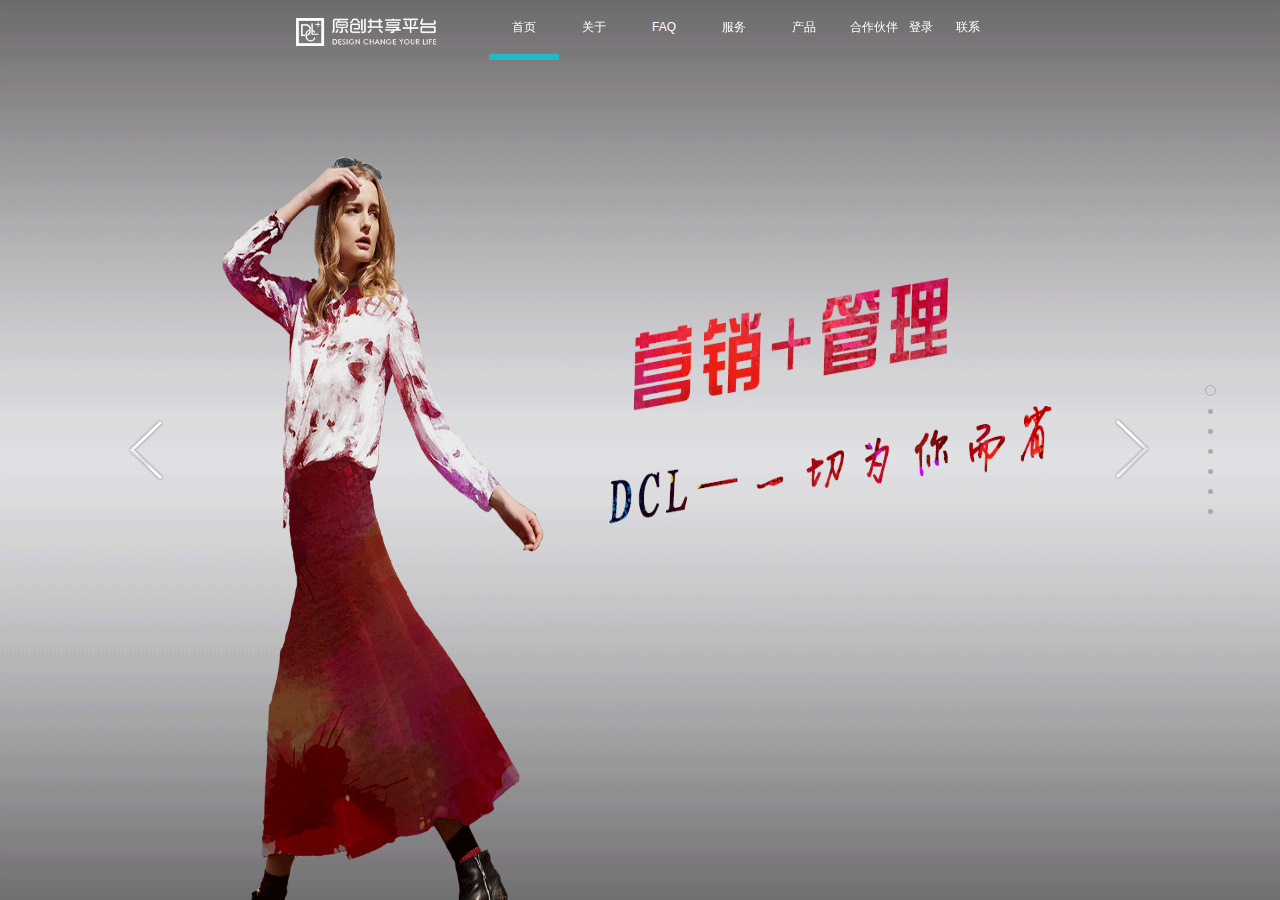
==== commit 1cd5db0c: "增加官网" ====
--- a/index.html
+++ b/index.html
@@ -1,451 +1,545 @@
 <!DOCTYPE html>
 <html lang="en">
- <head> 
-  <meta charset="UTF-8" /> 
-  <meta http-equiv="X-UA-Compatible" content="IE=edge,chrome=1" /> 
-  <script language="javascript" type="text/javascript">var _kc_userID="194022";</script>
-  <script language="JavaScript" type="text/javascript" src="js/stat.js"></script> 
-  <title>首页-index.html</title> 
-  <meta name="baidu-site-verification" content="SEKNcmR86ViqzUDO" /> 
-  <meta name="Keywords" content="南京手机客户端APP制作,南京手机网站建设,南京手机软件制作,南京手机应用开发,南京移动应用制作,南京手机客户端外包,南京移动客户端外包,南京APP开发外包,南京APP制作外包,南京手机软件开发外包,南京Android开发外包,南京iOS开发外包,南京iPhone开发外包,南京iPad开发外包,跨平台开发外包,整合应用开发外包" /> 
-  <meta name="description" content="App开发首选南京泛盈科技！以全国最低的价格提供高品质的企业App开发服务，助力移动互联网营销，企业Android/IOS App与手机网站建设专家-立即咨询:18052018046孟工" /> 
-  <link rel="icon" type="image/ico" href="images/favicon.ico" /> 
-  <link rel="stylesheet" href="css/base.css" media="screen" /> 
-  <link rel="stylesheet" href="css/index.css" media="screen" /> 
-  <link rel="stylesheet" href="css/p1.css" media="screen" /> 
-  <link rel="stylesheet" href="css/p2.css" media="screen" /> 
-  <link rel="stylesheet" href="css/p3.css" media="screen" /> 
-  <link rel="stylesheet" href="css/p4.css" media="screen" /> 
-  <link rel="stylesheet" href="css/p-qa.css" media="screen" /> 
-  <link rel="stylesheet" href="css/p-partner.css" media="screen" /> 
-  <link rel="stylesheet" href="css/p-contact.css" media="screen" /> 
-  <link rel="stylesheet" href="css/carousel2.css" /> 
-  <link rel="stylesheet" href="css/jquery.fancybox-1.3.4.css" media="screen" /> 
-  <link rel="stylesheet" href="css/responsive.css" media="screen" /> 
- </head> 
- <body> 
-  <div id="J_modal" class="modal"> 
-   <div class="modal-inner"> 
-    <div id="J_modalCtn" class="modal-ctn"> 
-     <h2>是时候升级你的浏览器了</h2> 
-     <p>你正在使用Internet Explorer的过期版本呢。包括WINDOWS.COM在内的许多网站都不在支持Internet Explorer6,这意味着在升级浏览器前，你将无法体验到本网站很多新的技术与体验!</p> 
-     <p>推荐下载： <a target="_blank" href="http://dlc2.pconline.com.cn/filedown_51614_6844025/md7KPd9w/26.0.1410.64_chrome_installer.exe">chrome浏览器</a>&nbsp;&nbsp; <a target="_blank" href="http://down.360safe.com/se/360se6_6.1.0.356.exe">360浏览器</a>&nbsp;&nbsp; <a target="_blank" href="http://download.firefox.com.cn/releases/webins3.0/official/zh-CN/Firefox-latest.exe">火狐浏览器</a> </p> 
-     <a href="#" class="close">关闭，继续浏览</a> 
-    </div> 
-    <div class="modal-bg">
-     &nbsp;
-    </div> 
-   </div> 
-  </div> 
-  <div id="J_Header" class="header"> 
-   <div class="wrapper"> 
-    <ul class="left"> 
-     <li class="active"><a data-rel="1" href="###">简介</a> 
-      <div class="line"></div> </li> 
-     <li><a data-rel="2" href="###">流程</a> 
-      <div class="line"></div> </li> 
-     <li><a data-rel="3" href="###">时间线</a> 
-      <div class="line"></div> </li> 
-     <li><a data-rel="4" href="###">服务</a> 
-      <div class="line"></div> </li> 
-    </ul> 
-    <h1 class="logo"><a data-rel="1" href="###"><img src="images/logo-2.png" alt="" /></a></h1> 
-    <ul class="right"> 
-     <li><a data-rel="5" href="###">FAQ</a>
-      <div class="line"></div></li> 
-     <li><a data-rel="6" href="###">合作伙伴</a> 
-      <div class="line"></div> </li> 
-     <li><a target="_blank" href="http://www.fankahui.com/">产品</a></li> 
-     <li><a data-rel="7" href="###">联系我们</a> 
-      <div class="line"></div> </li> 
-    </ul> 
-   </div> 
-  </div> 
-  <!-- /#J_Header --> 
-  <!-- <div style="position: absolute; top: 0; left: 0; width: 100%; height: 100%"></div> --> 
-  <div id="page" style="top: 0px; position: fixed; left: 0;"> 
-   <div id="page-1" class="page current"> 
-    <div class="p1-banner"> 
-     <!-- <div class="page1-device"></div>
-    <div class="page1-right">
-        <div class="page1-title">
-            <p>iphone,ipad,android,web后台服务多终端应用定制化开发，打造专属于您的定制化解决方案</p>
-        </div>
-        <br>
-        <div class="page1-desc">
-            <p>欢迎来电/网上咨询<br>泛盈科技 服务热线</p>
-            <p>TEL:/ 025-52123550<br>QQ:2339672843</p>
-        </div>    <img src="images/bg-1.2.png" alt="">
-    </div> --> 
-     <div id="J_p1Slider" class="p1-slider"> 
-      <div class="items"> 
-       <div class="item">
-        <img src="images/1.jpg" alt="" />
-       </div> 
-       <div class="item">
-        <img src="images/2.jpg" alt="" />
-       </div> 
-       <div class="item">
-        <img src="images/3.jpg" alt="" />
-       </div> 
-       <div class="item">
-        <img src="images/4.jpg" alt="" />
-       </div> 
-       <div class="item">
-        <img src="images/5.jpg" alt="" />
-       </div> 
-       <div class="item">
-        <img src="images/6.jpg" alt="" />
-       </div> 
-      </div> 
-      <a href="#" class="ctrl prev"></a> 
-      <a href="#" class="ctrl next"></a> 
-     </div> 
-    </div> 
-    <div class="modules-box"> 
-     <span class="collapsible-arrow"></span> 
-     <div class="modules"> 
-      <ul class="modules-list"> 
-       <li id="module-15"><a href="javascript:;"> <span class="icon"></span> <span class="circle"></span> <span class="name-en">HOME</span> <span class="name-cn">首页</span> </a></li> 
-       <li id="module-0"><a href="javascript:;"> <span class="icon"></span> <span class="circle"></span> <span class="name-en">HOME</span> <span class="name-cn">移动电商</span> </a></li> 
-       <li id="module-1" class=""><a href="javascript:;"> <span class="icon"></span> <span class="circle"></span> <span class="name-en">HOME</span> <span class="name-cn">金融保险</span> </a></li> 
-       <li id="module-2" class=""><a href="javascript:;"> <span class="icon"></span> <span class="circle"></span> <span class="name-en">HOME</span> <span class="name-cn">休闲互动</span> </a></li> 
-       <li id="module-3" class=""><a href="javascript:;"> <span class="icon"></span> <span class="circle"></span> <span class="name-en">HOME</span> <span class="name-cn">社交娱乐</span> </a></li> 
-       <li id="module-4" class=""><a href="javascript:;"> <span class="icon"></span> <span class="circle"></span> <span class="name-en">HOME</span> <span class="name-cn">企业移动</span> </a></li> 
-       <li id="module-5" class=""><a href="javascript:;"> <span class="icon"></span> <span class="circle"></span> <span class="name-en">HOME</span> <span class="name-cn">酒店住宿</span> </a></li> 
-       <li id="module-6" class=""><a href="javascript:;"> <span class="icon"></span> <span class="circle"></span> <span class="name-en">HOME</span> <span class="name-cn">户外交通</span> </a></li> 
-       <li id="module-7" class=""><a href="javascript:;"> <span class="icon"></span> <span class="circle"></span> <span class="name-en">HOME</span> <span class="name-cn">教育培训</span> </a></li> 
-       <li id="module-8" class=""><a href="javascript:;"> <span class="icon"></span> <span class="circle"></span> <span class="name-en">HOME</span> <span class="name-cn">房地产</span> </a></li> 
-       <li id="module-9" class=""><a href="javascript:;"> <span class="icon"></span> <span class="circle"></span> <span class="name-en">HOME</span> <span class="name-cn">文化艺术</span> </a></li> 
-       <li id="module-10" class=""><a href="javascript:;"> <span class="icon"></span> <span class="circle"></span> <span class="name-en">HOME</span> <span class="name-cn">新闻出版</span> </a></li> 
-       <li id="module-11" class=""><a href="javascript:;"> <span class="icon"></span> <span class="circle"></span> <span class="name-en">HOME</span> <span class="name-cn">广电传媒</span> </a></li> 
-       <li id="module-12" class=""><a href="javascript:;"> <span class="icon"></span> <span class="circle"></span> <span class="name-en">HOME</span> <span class="name-cn">智能物联</span> </a></li> 
-       <li id="module-13" class=""><a href="javascript:;"> <span class="icon"></span> <span class="circle"></span> <span class="name-en">HOME</span> <span class="name-cn">区域门户</span> </a></li> 
-       <li id="module-14" class=""><a href="javascript:;"> <span class="icon"></span> <span class="circle"></span> <span class="name-en">HOME</span> <span class="name-cn">3D实景</span> </a></li> 
-      </ul> 
-      <ul class="mudules-description"> 
-       <li class="active"> 
-        <div class="inner"> 
-         <h2>首页</h2> 
-         <p> 我们为众多知名企业设计开发了基于智能手机和平板的移动客户端软件以及web展现的重构。通过丰富的应用终端，增加了企业品牌与产品的展现渠道；用精彩的表现与互动形式展示企业实力，拉近企业与消费者之间的距离；让消费者更便捷地了解品牌与产品信息，实现潜在需求。 </p> 
-        </div> 
-        <!-- <div class="carousel2">
-            <div class="carousel-imgs-wrapper">
-                <ul>
-                    <li><a href="#"><img data-src="images/1.jpg" alt=""></a></li>
-                    <li><a href="#"><img data-src="images/2.jpg" alt=""></a></li>
-                    <li><a href="#"><img data-src="images/3.jpg" alt=""></a></li>
-                    <li><a href="#"><img data-src="images/4.jpg" alt=""></a></li>
-                    <li><a href="#"><img data-src="images/5.jpg" alt=""></a></li>
-                    <li><a href="#"><img data-src="images/6.jpg" alt=""></a></li>
-                    <li><a href="#"><img data-src="images/7.jpg" alt=""></a></li>
-                    <li><a href="#"><img data-src="images/8.jpg" alt=""></a></li>
-                </ul>
-            </div>
-            <div class="carousel-toggles-wrapper">
-
-            </div>
-        </div> --> </li> 
-       <li data-type="mobileecommerce"> 
-        <div class="inner"> 
-         <h2>移动电商</h2> 
-         <p>我们为众多知名企业的电子商务业务设计开发了基于iOS及Android系统的电子商务客户端软件，以及HTML5电子商务手机网站。 概述：商城类手机应用软件是集合产品展示、产品推荐、收藏产品、购物车、在线支付、查看物流、订单管理、销售报表和优惠积分于一体。即加强用户粘性，又吸引新用户关注。</p> 
-        </div> </li> 
-       <li data-type="finance"> 
-        <div class="inner"> 
-         <h2>金融保险</h2> 
-         <p> 金融属于经济类型的高端行业，关注金融行业的人群普遍教育程度偏高、生活水平小康和对新事物接受速度较快。国内有实力的金融公司已经定制开发专属手机APP应用，提供货币汇率、股票市场、期货信息和相关经济资讯给用户参考。</p> 
-        </div> </li> 
-       <li data-type="outdoor"> 
-        <div class="inner"> 
-         <h2>休闲互动</h2> 
-         <p>户外休闲通过移动app丰富手机使用者的闲余生活，让用户在闲置的时间变得更有趣。休闲娱乐app可包括阅读类、影视类、游戏类和美容美发类APP应用。 功能：1、查询预订；2、价格咨询；3、在线支付；4、拍照分享；5、商家点评。</p> 
-        </div> </li> 
-       <li data-type="social"> 
-        <div class="inner"> 
-         <h2>社交娱乐</h2> 
-         <p> 社交类app应用软件可以向用户推送附近的好友，接近用户之间的距离。让在同一城市擦肩而过的两人成为朋友，在寂寞空虚的深夜里，有一批秉烛夜谈的好友。在朋友圈里分享自己生活的日常、游玩的相片的心情标签等等。让自己在孤独的城市里，不是孤独一人！ 功能：1、搭讪交友；2、摇一摇；3、推荐好友；4、留言聊天；5、即时聊天；6、心情签名；7、图片分享；8、个人空间。</p> 
-        </div> </li> 
-       <li data-type="company"> 
-        <div class="inner"> 
-         <h2>企业移动</h2> 
-         <p>我们为多家企业商业用户，有针对性地开发设计不同的移动应用与解决方案， 包括智能手机与平板的终端应用、手机网站与PC网站、场内无线网络、定位设备、户外导航等，已运用到招商、销售、顾客维护、会员管理等多个业务层面。 有效提升了企业的影响力，节省了企业办公成本，大幅降低了营销推广费用，提升了客户好感与忠诚度。</p> 
-        </div> </li> 
-       <li data-type="hotel"> 
-        <div class="inner"> 
-         <h2>酒店住宿</h2> 
-         <p> 商务办公、出行旅游最麻烦的是住宿问题，现在手机酒店类APP应用可以很轻松的解决此问题。通过手机APP查询酒店地址导航、住宿价格、在线订房、优惠推送。手机APP即可以满足用户对住宿的需求，也能有效推广酒店的知名度。 功能：1、酒店介绍；2、地址导航；3、价格咨询；4、在线订房；5、打折推送。</p> 
-        </div> </li> 
-       <li data-type="oa"> 
-        <div class="inner"> 
-         <h2>户外交通</h2> 
-         <p>我们致力于通过智能终端和网络，为企业带来更高效的运营绩效，我们帮助众多合作企业实现高效协作，共享创意结晶； 我们创建的业务督导管理系统，诠释了全时智能办公的效用，它使企业外勤人员能够通过手机来完成日常行政、业务报告等工作， 使企业内部管理人员能够及时获取外勤人员状态、业务信息、经销商信息、物流状态，并可即时采取行动。</p> 
-        </div> </li> 
-       <li data-type="education"> 
-        <div class="inner"> 
-         <h2>教育培训</h2> 
-         <p> 我们帮助高等院校与知名培训机构实现业务移动化。在众多教育类项目中，我们实现了学生自主在线学习与及时评估学习效果，在空间上、时间上为学生提供极大的学习便利性；我们帮助教育机构突破了传统教育模式的局限，有效降低了授课与师生沟通成本。</p> 
-        </div> </li> 
-       <li data-type="estate"> 
-        <div class="inner"> 
-         <h2>房地产</h2> 
-         <p>房地产行业是现在阶段需求量较大的行业，也是主导着国民经济的大型产业。为方便用户随时了解房产信息、预约看房、查询房价信息和楼盘的周边环境，房地产APP应用可以满中有意购房者的需求。 功能：1、房产信息；2、预约看房；3、附加价值；4、找房功能；5、购买指南</p> 
-        </div> </li> 
-       <li data-type="art"> 
-        <div class="inner"> 
-         <h2>文化艺术</h2> 
-         <p>文化艺术类手机APP，可以吸引志同道合的朋友聚集在一起，讨论、分享、鉴赏、估价和出售艺术作品。艺术类app能打破宝贝鉴赏的局限性，让更多的民间能人异士加入保护文化艺术的道路上。 功能：1、展示艺术品；2、用户论坛；3、转化分享；4、鉴赏估价；5、交易艺术品。</p> 
-        </div> </li> 
-       <li data-type="news"> 
-        <div class="inner"> 
-         <h2>新闻出版</h2> 
-         <p> 我们为众多知名传媒企业定制的智能手机与平板电脑软件，让读者和观众随时随地、随心随性、更方便浏览、订阅及主动接收媒体、新闻及各种相关信息，而该类应用的特点——在线下载、在线订阅、在线富媒体广告、以及强大的后台管理系统等功能，不但丰富了用户的阅读性和提高了用户的使用兴趣，更可为商家带来更多客户关注和营销收入。</p> 
-        </div> </li> 
-       <li data-type="media"> 
-        <div class="inner"> 
-         <h2>广电传媒</h2> 
-         <p> 媒体资讯行业是传统的信息传播介质，是能填满用户的茶余饭后和碎片时间的行业。一个优质的新闻APP应用更能符合现在用户对信息和资讯的需求。媒体通过新闻APP发布最新的图片、新闻、快讯和通知等个性化服务，将现代人在碎片时间获取相信资讯的需求。 功能：1、新闻发布；2、图片分享；3、时事快讯；4、重要通知；5、媒体介绍；6、爆料专区；7、周边商家。</p> 
-        </div> </li> 
-       <li data-type="internetofthings"> 
-        <div class="inner"> 
-         <h2>智能物联</h2> 
-         <p>结合ARM芯片主板硬件，通过移动app实现智能家居电子器件控制，广泛应用于物联网行业。</p> 
-        </div> </li> 
-       <li data-type="district"> 
-        <div class="inner"> 
-         <h2>区域门户</h2> 
-         <p> 区域门户是互联网的新热点，垂直的地区门户针对性较强，用户群体较稳定。区域门户为得到更多用户关注，定制门户手机app应用也是顺应潮流。门户app可以为用户推荐最新资讯、最热话题、精选图片和区域打折信息。门户app能留住老用户，吸引新用户，打响区域门户品牌。 功能：1、展示资讯；2、推送话题；3、精选图片；4、本地优惠信息；5、区域门户品牌建设。</p> 
-        </div> </li> 
-       <li data-type="3d"> 
-        <div class="inner"> 
-         <h2>3D实景</h2> 
-         <p>通过典型3d建模，从多家度，多方位全景展示产品信息，广泛应用于房地产，汽车，艺术品等业务领域。</p> 
-        </div> </li> 
-      </ul> 
-     </div> 
-     <div class="hide-trigger hide-trigger-left"></div> 
-     <div class="hide-trigger hide-trigger-right"></div> 
-    </div> 
-   </div> 
-   <div id="page-2" class="page"> 
-    <div class="p2-inner"> 
-     <h1>开发流程 / PROCESS</h1> 
-     <div class="p-banner p2-banner"> 
-      <div class="page2-device"> 
-       <div class="layer1 layer"></div> 
-       <div class="layer2 layer"></div> 
-       <div class="layer3 layer"></div> 
-       <div class="layer4 layer"></div> 
-       <div class="phone"></div> 
-      </div> 
-      <div class="page2-desc-wrapper"> 
-       <a id="J_p2desc1" class="desc"> <h2><i><span class="ico ico-0"></span></i>需求分析</h2> <p>组织项目经理、UI设计师等人员与客户充分沟通，完全理解客户的需求，并使用泛盈科技项目管理系统对用户需求进行梳理、录入。</p> 
-        <div class="line"></div> </a> 
-       <a id="J_p2desc2" class="desc"> <h2><i><span class="ico ico-1"></span></i>低保真设计</h2> <p>项目经理安排制定设计师根据用户需求制作产品原型图，制作工具为业内顶尖的原型设计工具Axure，产出物为交互式低保真原型。</p> 
-        <div class="line"></div> </a> 
-       <a id="J_p2desc3" class="desc"> <h2><i><span class="ico ico-2"></span></i>高保真设计</h2> <p>UI设计师设计高保真视觉图与客户确认，项目经理同程参与，把控进度。</p> 
-        <div class="line"></div> </a> 
-       <a id="J_p2desc4" class="desc"> <h2><i><span class="ico ico-3"></span></i>系统研发与测试</h2> <p>根据具体项目，采用多次迭代开发方式，结合单元测试，集成测试，压力测试，性能测试等，确保100%部署上线成功。</p> 
-        <div class="line"></div> </a> 
-       <a id="J_p2desc5" class="desc"> <h2><i><span class="ico ico-4"></span></i>系统上线</h2> <p>最终产品由测试环境部署到客户的正式环境进行正式运营，包含APPS上架。</p> 
-        <div class="line"></div> </a> 
-      </div> 
-     </div> 
-    </div> 
-   </div> 
-   <div id="page-3" class="page"> 
-    <h1>时间线 / TIMELINE</h1> 
-    <div class="timeline"> 
-     <ul> 
-      <li class=""> <p class="time">2010.10</p> <span class="circle"></span> <p class="version">公司成立</p> <p class="description">泛盈科技注册成立，注册资金600万元</p> </li> 
-      <li class=""> <p class="time">2011.03</p> <span class="circle"></span> <p class="version">首款APP发布</p> <p class="description">第一款app成功上线</p> </li> 
-      <li class=""> <p class="time">2011.04</p> <span class="circle"></span> <p class="version">签约西门子</p> <p class="description">成功签约西门子中国有限公司</p> </li> 
-      <li class="current"> <p class="time">2011.08</p> <span class="circle"></span> <p class="version">双软企业</p> <p class="description">双软企业，江苏省科技型企业资质认定</p> </li> 
-      <li class=""> <p class="time">2012.03</p> <span class="circle"></span> <p class="version">创新基金项目<br />认定</p> <p class="description">江苏省科技厅，南京市经信委，江宁区政府，三级政府创新基金项目计划认定</p> </li> 
-      <li class=""> <p class="time">2012.09</p> <span class="circle"></span> <p class="version">技术研发中心<br />成立</p> <p class="description">企业工程技术研发中心创立</p> </li> 
-      <li class=""> <p class="time">2013.12</p> <span class="circle"></span> <p class="version">发明、专利、<br />著作权统计</p> <p class="description">累计获得软件著作权32项，发明专利2项，产品登记1项，注册商标1项</p> </li> 
-      <li class=""> <p class="time">2014.03</p> <span class="circle"></span> <p class="version">泛卡汇上线</p> <p class="description">自研产品泛卡汇正式上线发布</p> </li> 
-     </ul> 
-     <span class="dot" style="left: 608.5px;"></span> 
-    </div> 
-    <div class="wrapper" style="width: 800px;"> 
-     <div class="introduction"> 
-      <p>南京泛盈信息科技有限公司（http://www.extensivepro.com), 是由行业资深专家发起成立的一家移动互联网领域软件服务公司。成立于2010年，注册资本600万元。 目前拥有各类技术人员50多人，其中95%具有大专以上学历，多人拥有专业工程师职称资格。 伴随着市场快速布局和技术的积累，南京泛盈信息科技有限公司主要致力于自有产品研发、移动互联网项目定制化开发、技术方案咨询等服务。公司严格遵循CMMI和ISO质量体系流程，严格的内部管理机制，完善的交付流程，为客户提供准确、快速、灵活、高附加值的服务及产品。 泛盈，是您值得信赖的合作伙伴，拥有领先的运营能力，通过严格的质量标准和交付流程来保证客户的商业价值。 </p> 
-     </div> 
-    </div> 
-   </div> 
-   <div id="page-4" class="page"> 
-    <h1>服务领域 / SERVICE</h1> 
-    <div class="page-banner p4-banner"> 
-     <div id="J_p4desc_2" class="page4-inner j_p4item"> 
-      <h2 data-rel="3">专业的精神<br />优质的服务</h2> 
-      <div class="page4-circle"> 
-       <div class="arrow shadow-1"></div> 
-       <div class="arrow shadow-2"></div> 
-       <div class="arrow shadow-3"></div> 
-       <div class="arrow arrow-1" data-rel="0">
-        方案与设计
-       </div> 
-       <div class="arrow arrow-2" data-rel="1">
-        方案与设计
-       </div> 
-       <div class="arrow arrow-3" data-rel="2">
-        方案与设计
-       </div> 
-      </div> 
-      <div id="J_p4desc_3" class="page4-desc page4-desc1 j_p4item"> 
-       <p>与国际知名企业合作<br />让我们的态度更加严谨</p> 
-       <div class="line"></div> 
-       <div class="thumnail"> 
-        <img src="images/1.png" alt="" /> 
-        <h4>服务端开发</h4> 
-        <h5>JAVA, NODEJS</h5> 
-       </div> 
-      </div> 
-      <div id="J_p4desc_0" class="page4-desc page4-desc2 j_p4item"> 
-       <p>提供专业的方案与<br />互动式原型界面设计</p> 
-       <div class="line"></div> 
-       <div class="thumnail"> 
-        <img src="images/4.png" alt="" /> 
-        <h4>移动终端开发</h4> 
-        <h5>IOS、ANDROID</h5> 
-       </div> 
-      </div> 
-      <div id="J_p4desc_1" class="page4-desc page4-desc3 j_p4item"> 
-       <p>定制化项目研发<br />瞄准市场最新动向</p> 
-       <div class="line"></div> 
-       <div class="thumnail"> 
-        <img src="images/3.png" alt="" /> 
-        <h4>系统移植与二次开发</h4> 
-        <h5>WEB、IOS、ANDROID</h5> 
-       </div> 
-      </div> 
-      <div class="page4-desc page4-desc4 j_p4item"> 
-       <p>高质量的团队管理<br />保证产品的研发与质量</p> 
-       <div class="line"></div> 
-       <div class="thumnail"> 
-        <img src="images/2.png" alt="" /> 
-        <h4>数据库设计与开发</h4> 
-        <h5>ORACLE、MYSQL、DB2、NOSQL</h5> 
-       </div> 
-      </div> 
-     </div> 
-     <p class="page4-article"> 我们以产品研发为核心，努力发展业务和渠道，专注于提高产品质量<br /> 我们以做产品相同的心态面对客户需求，为客户提供高质量、定制化、个性化的软件研发服务 </p> 
-    </div> 
-   </div> 
-   <div id="page-5" class="page p-qa"> 
-    <h1>常见问题 / FAQ</h1> 
-    <div class="ctn wrapper"> 
-     <div class="left"> 
-      <div class="inner"> 
-       <!-- <dl>
-							<dt>如何联系我们公司，获取最新的产品信息</dt>
-							<dd>您可以点击界面左上角的三横杠按钮，或者向右滑动界面，即可看到所有模块的图标，点击图标进入模块。在任何模块的主界面上都可以通过这两个操作查看所有模块。</dd>
-						</dl>
-						<dl>
-							<dt>如何联系我们公司，获取最新的产品信息</dt>
-							<dd>您可以点击界面左上角的三横杠按钮，或者向右滑动界面，即可看到所有模块的图标，点击图标进入模块。在任何模块的主界面上都可以通过这两个操作查看所有模块。</dd>
-						</dl>
-						<dl>
-							<dt>如何联系我们公司，获取最新的产品信息</dt>
-							<dd>您可以点击界面左上角的三横杠按钮，或者向右滑动界面，即可看到所有模块的图标，点击图标进入模块。在任何模块的主界面上都可以通过这两个操作查看所有模块。</dd>
-						</dl>
-						<dl>
-							<dt>如何联系我们公司，获取最新的产品信息</dt>
-							<dd>您可以点击界面左上角的三横杠按钮，或者向右滑动界面，即可看到所有模块的图标，点击图标进入模块。在任何模块的主界面上都可以通过这两个操作查看所有模块。</dd>
-						</dl> --> 
-      </div> 
-     </div> 
-     <div class="right"> 
-      <div class="inner"> 
-       <!-- <dl>
-							<dt>如何联系我们公司，获取最新的产品信息</dt>
-							<dd>您可以点击界面左上角的三横杠按钮，或者向右滑动界面，即可看到所有模块的图标，点击图标进入模块。在任何模块的主界面上都可以通过这两个操作查看所有模块。</dd>
-						</dl>
-						<dl>
-							<dt>如何联系我们公司，获取最新的产品信息</dt>
-							<dd>您可以点击界面左上角的三横杠按钮，或者向右滑动界面，即可看到所有模块的图标，点击图标进入模块。在任何模块的主界面上都可以通过这两个操作查看所有模块。</dd>
-						</dl>
-						<dl>
-							<dt>如何联系我们公司，获取最新的产品信息</dt>
-							<dd>您可以点击界面左上角的三横杠按钮，或者向右滑动界面，即可看到所有模块的图标，点击图标进入模块。在任何模块的主界面上都可以通过这两个操作查看所有模块。</dd>
-						</dl>
-						<dl>
-							<dt>如何联系我们公司，获取最新的产品信息</dt>
-							<dd>您可以点击界面左上角的三横杠按钮，或者向右滑动界面，即可看到所有模块的图标，点击图标进入模块。在任何模块的主界面上都可以通过这两个操作查看所有模块。</dd>
-						</dl> --> 
-      </div> 
-     </div> 
-    </div> 
-   </div> 
-   <div id="page-6" class="page block-black p-partner"> 
-    <h1>合作伙伴 / PARTNER</h1> 
-    <div class="banner"> 
-     <ul class="partners"> 
-      <!-- <li class="p5-logo logo-0"><a href="###" title="中国电信">中国电信</a></li>
-            <li class="p5-logo logo-1"><a href="###" title="西门子">西门子</a></li>
-            <li class="p5-logo logo-2"><a href="###" title="Atos">Atos</a></li>
-            <li class="p5-logo logo-3"><a href="###" title="太平洋保险">太平洋保险</a></li>
-            <li class="p5-logo logo-4"><a href="###" title="凤凰传媒">凤凰传媒</a></li>
-            <li class="p5-logo logo-5"><a href="###" title="HELLA">HELLA</a></li>
-            <li class="p5-logo logo-6"><a href="###" title="东南大学">东南大学</a></li>
-            <li class="p5-logo logo-7"><a href="###" title="苏源高科">苏源高科</a></li>
-            <li class="p5-logo logo-8"><a href="###" title="话机世界">话机世界</a></li>
-            <li class="p5-logo logo-9"><a href="###" title="江苏教育频道">江苏教育频道</a></li>
-            <li class="p5-logo logo-10"><a href="###" title="平安银行">平安银行</a></li>
-            <li class="p5-logo logo-11"><a href="###" title="凤凰出版社">凤凰出版社</a></li> --> 
-     </ul> 
-    </div> 
-   </div> 
-   <div id="page-7" class="page p-contact"> 
-    <div id="J_mapCtn" class="top block-white"> 
-    </div> 
-    <div class="main block-green"> 
-     <div class="border"></div> 
-     <div class="wrap clearfix"> 
-      <div class="pull-left"> 
-       <h2>南京泛盈信息科技有限公司</h2> 
-       <p>有想法、合作机会、意见反馈、加入我们的团队，咖啡聊天? </p> 
-       <p>欢迎联系我们！</p> 
-       <p style="margin-top: 8px;"> <span style="padding-left: 30px; background: url('images/phone.png') center left no-repeat; line-height: 24px;display: block;float: left;padding-right: 20px;">025-84189011</span> <span style="padding-left: 30px; background: url('images/QQ.png') center left no-repeat; line-height: 24px;display: block;float: left;padding-right: 20px;">QQ-2339672843</span></p> 
-       <a style="margin-top: 10px;" href="mailto:info@extensivepro.com" class="btn">邮件至info@extensivepro.com</a> 
-      </div> 
-      <div class="pull-right"> 
-       <div class="cell-left"> 
-        <h2>关注我们的微信</h2> 
-        <p>我们努力、我们获得</p> 
-        <p>订阅号：泛盈科技</p> 
-       </div> 
-       <div class="cell-right"> 
-        <img src="images/erweima.jpg" alt="" /> 
-        <p>手机扫描二维码关注我们</p> 
-       </div> 
-      </div> 
-     </div> 
-     <p style="text-align:center; position: absolute; width: 100%; bottom:10px;">&copy;2014 南京泛盈信息科技有限公司&middot;版权所有 <a href="http://www.miitbeian.gov.cn/" target="_blank">苏ICP备11080999号-2</a> </p> 
-     <p style="text-align:center; position: absolute; width: 100%; bottom:-15px;"> <a href="http://www.cnzz.com/stat/website.php?web_id=5252839" target="_blank" title="站长统计"><img style="width: 12px; height:12px" src="images/pic1.gif" /></a> <a href="http://tongji.baidu.com/hm-web/welcome/ico?s=7ed1cdb9aea08bbc639287d211653936" target="_blank"><img style="width: 12px; height:12px" src="images/21.gif" /></a> </p> 
-    </div> 
-   </div> 
-  </div> 
-  <div id="page-indicator"> 
-   <ul> 
-    <li class="page-indicator current"><a href="javascript:;" data-rel="1"> <span class="dot"></span> <span class="text">泛盈简介</span> </a></li> 
-    <li class="page-indicator"><a href="javascript:;" data-rel="2"> <span class="dot"></span> <span class="text">开发流程</span> </a></li> 
-    <li class="page-indicator"><a href="javascript:;" data-rel="3"> <span class="dot"></span> <span class="text">时间线</span> </a></li> 
-    <li class="page-indicator"><a href="javascript:;" data-rel="4"> <span class="dot"></span> <span class="text">服务领域</span> </a></li> 
-    <li class="page-indicator"><a href="javascript:;" data-rel="5"> <span class="dot"></span> <span class="text">FAQ</span></a></li> 
-    <li class="page-indicator"><a href="javascript:;" data-rel="6"> <span class="dot"></span> <span class="text">合作伙伴</span> </a></li> 
-    <li class="page-indicator"><a href="javascript:;" data-rel="7"> <span class="dot"></span> <span class="text">联系我们</span></a></li> 
-   </ul> 
-  </div> 
-  <!-- <div id="pageDrawer">
-    <a class="link-bg" href="###">在线客服</a>
-</div> --> 
-  <script src="http://api.map.baidu.com/api?v=1.5&amp;ak=0RoPs2PERfeEIR4pS0zKbRo4" type="text/javascript"></script> 
-  <script src="js/config.js"></script> 
-  <script src="js/libs.js"></script> 
-  <script src="js/jquery.fancybox-1.3.4.js"></script> 
-  <script src="js/carousel2.js"></script> 
-  <script src="js/index.js"></script>   
- </body>
+
+	<head>
+		<meta charset="UTF-8" />
+		<meta http-equiv="X-UA-Compatible" content="IE=edge,chrome=1" />
+		<script language="javascript" type="text/javascript">
+			var _kc_userID = "194022";
+		</script>
+		<script language="JavaScript" type="text/javascript" src="js/stat.js"></script>
+		<title>首页-index.html</title>
+		<meta name="baidu-site-verification" content="SEKNcmR86ViqzUDO" />
+		<link rel="icon" type="image/ico" href="images/favicon.ico" />
+		<link rel="stylesheet" href="css/base.css" media="screen" />
+		<link rel="stylesheet" href="css/index.css" media="screen" />
+		<link rel="stylesheet" href="css/p1.css" media="screen" />
+		<link rel="stylesheet" href="css/p2.css" media="screen" />
+		<link rel="stylesheet" href="css/p3.css" media="screen" />
+		<link rel="stylesheet" href="css/p4.css" media="screen" />
+		<link rel="stylesheet" href="css/p-qa.css" media="screen" />
+		<link rel="stylesheet" href="css/p-partner.css" media="screen" />
+		<link rel="stylesheet" href="css/p-contact.css" media="screen" />
+		<link rel="stylesheet" href="css/carousel2.css" />
+		<link rel="stylesheet" href="css/jquery.fancybox-1.3.4.css" media="screen" />
+		<link rel="stylesheet" href="css/responsive.css" media="screen" />
+	</head>
+
+	<body>
+		<!--导航条-->
+		<div id="J_Header" class="header">
+			<div class="wrapper">
+				<h1 class="logo"><a data-rel="1" href="###"><img src="image/home/logo.png" alt="" /></a></h1>
+				<ul class="right">
+					<li class="active">
+						<a data-rel="1" href="###">首页</a>
+						<div class="line"></div>
+					</li>
+					<li>
+						<a data-rel="2" href="###">关于</a>
+						<div class="line"></div>
+					</li>
+					<li>
+						<a data-rel="3" href="###">FAQ</a>
+						<div class="line"></div>
+					</li>
+					<li>
+						<a data-rel="4" href="###">服务</a>
+						<div class="line"></div>
+					</li>
+					<li>
+						<a data-rel="5" href="###">产品</a>
+						<div class="line"></div>
+					</li>
+					<li>
+						<a data-rel="6" href="###">合作伙伴</a>
+						<div class="line"></div>
+					</li>
+					<li>
+						<a target="_blank" href="###">登录</a>
+					</li>
+					<li>
+						<a data-rel="7" href="###">联系</a>
+						<div class="line"></div>
+					</li>
+				</ul>
+			</div>
+		</div>
+
+		<div id="page" style="top: 0px; position: fixed; left: 0;">
+			<div id="page-1" class="page current">
+				<div class="p1-banner">
+					<div id="J_p1Slider" class="p1-slider">
+						<div class="items">
+							<div class="item">
+								<img src="image/home/home-bg1.png" alt="" />
+							</div>
+							<div class="item">
+								<img src="image/home/home-bg3.png" alt="" />
+							</div>
+							<div class="item">
+								<img src="image/home/home-bg4.png" alt="" />
+							</div>
+							<div class="item">
+								<img src="image/home/home-bg5.png" alt="" />
+							</div>
+							<div class="item">
+								<img src="image/home/home-bg6.png" alt="" />
+							</div>
+						</div>
+						<a href="#" class="ctrl prev"></a>
+						<a href="#" class="ctrl next"></a>
+					</div>
+				</div>
+
+			</div>
+
+			<div id="page-2" class="page page_2_bg1">
+				<div class="p2-inner">
+					<h1>ABOUT US/关于我们</h1>
+					<div class="aboutus">
+						<div class="abouttab clearfix">
+							<button class="about_tab1 tab1_active" id="tab1">我们是谁</button>
+							<button class="about_tab1 margin-left_160" id="tab2">了解DCL</button>
+							<button class="about_tab1 margin-left_160" id="tab3">走进DCL</button>
+						</div>
+						<div class="tab1_container">
+							<div class="tab1_text">
+								<p>DCL原创设计共享平台</p>
+								<p>一个专注于原创女装的资源共享平台</p>
+							</div>
+							<div class="tab1_footer clearfix">
+								<div class="footer_list">
+									<img src="image/about/Originalsharing-n.png" />
+									<img src="image/about/Originalsharing-c.png"/>
+									<h6>原创共享</h6>
+									<p>
+										独一无二的生态联盟供应链模式
+									</p>
+								</div>
+								<div class="footer_list margin-left_63">
+									<img src="image/about/AlibabaCloudComputing-n.png" />
+									<img src="image/about/AlibabaCloudComputing-c.png" />
+									<h6>阿里云</h6>
+									<p>
+										全球领先、安全、稳定的云计算商品
+									</p>
+								</div>
+								<div class="footer_list margin-left_63">
+									<img src="image/about/onestep_c.png" />
+									<img src="image/about/onestep-n.png" />
+									<h6>一站式</h6>
+									<p>
+										软件+硬件+服务一站式解决门店各种问题
+									</p>
+								</div>
+								<div class="footer_list margin-left_63">
+									<img src="image/about/OnlineToOffline-n.png" />
+									<img src="image/about/OnlineToOffline-c.png" />
+									<h6>线上线下</h6>
+									<p>
+										网络与实体门店相结合数据和数据和资源共享
+									</p>
+								</div>
+								<div class="footer_list margin-left_63">
+									<img src="image/about/Setoff-n.png" />
+									<img src="image/about/Setoff-c.png" />
+									<h6>集客</h6>
+									<p>
+										采用积分集客模式,带来源源不断的客户
+									</p>
+								</div>
+							</div>
+						</div>
+						<div class="tab2_container ">
+							<div class="time_container1"></div>
+							<div class="timeline">
+								<ul>
+									<li class="">
+										<span class="circle"></span>
+										<p class="version">愿景</p>
+										<div class="version">让圈内没有难做的实体</div>
+									</li>
+									<li class="">
+										<span class="circle"></span>
+										<p class="version">价值观</p>
+										<div class="version">跨界合作,跨业融合</div>
+										<div class="version">跨行互动,跨越发展</div>
+									</li>
+									<li class="">
+										<span class="circle"></span>
+										<p class="version">使命</p>
+										<div class="version">一切为你而省</div>
+									</li>
+								</ul>
+							</div>
+							<div class="time_container">
+								<div class="time_container1">
+									DCL原创设计共享平台是一家基于移动互联网领域致力于服装行业的一站式（营销+管理）的共享平台。至今在全国时尚行业拥有1000+城市联盟，一起共享圈层红利；可以一站式选购100家的爆款、2000多款产品、5000多个SKU，精挑细选了百家优秀原创设计品牌。我们专注服饰鞋帽箱包家纺行业，熟知时尚行业的运作特点和管理模式，深入了解行业特性和运行流程，掌握每一个操作环节。我们的宗旨是帮助企业创建高效的管理体系，大幅提升企业团队执行力和业绩！主要业务为互联网服装行业提供集成化的解决方案，秉承“以科技立足市场，以服务经营未来”的理念，倾力构建服装领域智能化、网络化、信息化、物联化、人性化的全新服务业态，致力成为助力中国服装领域的科技型、服务型企业典范。
+								</div>
+							</div>
+						</div>
+						<div class="tab3_container ">
+							<div class="tab3_center">
+								<div class="scrcle">
+									<img src="image/about/text.png" data_id="no_1" />
+								</div>
+								<p class="name">邢建辉</p>
+								<p class="post">集团总裁</p>
+							</div>
+							<div class="tab3_left_top">
+								<img src="image/about/text.png" data_id="no_2" />
+								<div class="left_top_pos">
+									<p class="name">张超</p>
+									<p class="post">技术总监</p>
+								</div>
+							</div>
+							<div class="tab3_right_top">
+								<img src="image/about/text.png" data_id="no_3" />
+								<div class="right_top_pos">
+									<p class="name">张靖</p>
+									<p class="post">企业经理</p>
+								</div>
+							</div>
+							<div class="tab3_left_center">
+								<img src="image/about/text.png" data_id="no_4" />
+								<div class="left_center_pos">
+									<p class="name">杨宗纯</p>
+									<p class="post">董事副总</p>
+								</div>
+							</div>
+							<div class="tab3_right_center">
+								<img src="image/about/text.png" data_id="no_5" />
+								<div class="right_center_pos">
+									<p class="name">杨宗纯</p>
+									<p class="post">董事副总</p>
+								</div>
+							</div>
+							<div class="tab3_left_bottom">
+								<img src="image/about/text.png" data_id="no_6" />
+								<div class="left_bottom_pos">
+									<p class="name">张靖</p>
+									<p class="post">企划经理</p>
+								</div>
+							</div>
+							<div class="tab3_right_bottom">
+								<img src="image/about/text.png" data_id="no_7" />
+								<div class="right_bottom_pos">
+									<p class="name">邢建辉</p>
+									<p class="post">集团总裁</p>
+								</div>
+							</div>
+						</div>
+						<div class="tab3_bottom">
+							<div class="tab3_bottom_text" id="no_1">
+								邢建辉人物介绍人物介绍人物介绍人物介绍人物介绍人物介绍人物介绍人物介绍人物介绍人物介绍人物介绍人物介绍人物介绍人物介绍人物介绍人物介绍人物介绍人物介绍人物介绍人物介绍人物介绍人物介绍人物介绍人物介绍人物介绍人物介绍人物介绍人物介绍人物介绍人物介绍人物介绍人物介绍人物介绍人物介绍人物介绍人物介绍人物介绍人物介绍人物介绍人物介绍人物介绍人物介绍人物介绍人物介绍人物介绍人物介绍
+							</div>
+							<div class="tab3_bottom_text" id="no_2">
+								张超人物介绍人物介绍人物介绍人物介绍人物介绍人物介绍人物介绍人物介绍人物介绍人物介绍人物介绍人物介绍人物介绍人物介绍人物介绍人物介绍人物介绍人物介绍人物介绍人物介绍人物介绍人物介绍人物介绍人物介绍人物介绍人物介绍人物介绍人物介绍人物介绍人物介绍人物介绍人物介绍人物介绍人物介绍人物介绍人物介绍人物介绍人物介绍人物介绍人物介绍人物介绍人物介绍人物介绍人物介绍人物介绍人物介绍
+							</div>
+							<div class="tab3_bottom_text" id="no_3">
+								张靖人物介绍人物介绍人物介绍人物介绍人物介绍人物介绍人物介绍人物介绍人物介绍人物介绍人物介绍人物介绍人物介绍人物介绍人物介绍人物介绍人物介绍人物介绍人物介绍人物介绍人物介绍人物介绍人物介绍人物介绍人物介绍人物介绍人物介绍人物介绍人物介绍人物介绍人物介绍人物介绍人物介绍人物介绍人物介绍人物介绍人物介绍人物介绍人物介绍人物介绍人物介绍人物介绍人物介绍人物介绍人物介绍人物介绍
+							</div>
+							<div class="tab3_bottom_text" id="no_4">
+								杨宗纯人物介绍人物介绍人物介绍人物介绍人物介绍人物介绍人物介绍人物介绍人物介绍人物介绍人物介绍人物介绍人物介绍人物介绍人物介绍人物介绍人物介绍人物介绍人物介绍人物介绍人物介绍人物介绍人物介绍人物介绍人物介绍人物介绍人物介绍人物介绍人物介绍人物介绍人物介绍人物介绍人物介绍人物介绍人物介绍人物介绍人物介绍人物介绍人物介绍人物介绍人物介绍人物介绍人物介绍人物介绍人物介绍人物介绍
+							</div>
+							<div class="tab3_bottom_text" id="no_5">
+								杨宗纯人物介绍人物介绍人物介绍人物介绍人物介绍人物介绍人物介绍人物介绍人物介绍人物介绍人物介绍人物介绍人物介绍人物介绍人物介绍人物介绍人物介绍人物介绍人物介绍人物介绍人物介绍人物介绍人物介绍人物介绍人物介绍人物介绍人物介绍人物介绍人物介绍人物介绍人物介绍人物介绍人物介绍人物介绍人物介绍人物介绍人物介绍人物介绍人物介绍人物介绍人物介绍人物介绍人物介绍人物介绍人物介绍人物介绍
+							</div>
+							<div class="tab3_bottom_text" id="no_6">
+								张靖人物介绍人物介绍人物介绍人物介绍人物介绍人物介绍人物介绍人物介绍人物介绍人物介绍人物介绍人物介绍人物介绍人物介绍人物介绍人物介绍人物介绍人物介绍人物介绍人物介绍人物介绍人物介绍人物介绍人物介绍人物介绍人物介绍人物介绍人物介绍人物介绍人物介绍人物介绍人物介绍人物介绍人物介绍人物介绍人物介绍人物介绍人物介绍人物介绍人物介绍人物介绍人物介绍人物介绍人物介绍人物介绍人物介绍
+							</div>
+							<div class="tab3_bottom_text" id="no_7">
+								邢建辉人物介绍人物介绍人物介绍人物介绍人物介绍人物介绍人物介绍人物介绍人物介绍人物介绍人物介绍人物介绍人物介绍人物介绍人物介绍人物介绍人物介绍人物介绍人物介绍人物介绍人物介绍人物介绍人物介绍人物介绍人物介绍人物介绍人物介绍人物介绍人物介绍人物介绍人物介绍人物介绍人物介绍人物介绍人物介绍人物介绍人物介绍人物介绍人物介绍人物介绍人物介绍人物介绍人物介绍人物介绍人物介绍人物介绍
+							</div>
+
+							<div class="cricles">
+								<img src="image/about/up.png" />
+							</div>
+						</div>
+					</div>
+				</div>
+			</div>
+			<div id="page-3" class="page">
+				<h1>FAQ/常见问题</h1>
+				<div class="timeline">
+					<div class="p3_container">
+						<div class="p3_con_left">
+							<div class="p3_left_list">
+								<p class="title">Q:DCL主要核心业务是哪些？</p>
+								<p class="text">A:DCL主要核心业务主要是服务服装行业为核心任务，主要核心业务主要是服务服装行业为核心任务主要核心业务主要是服务服装行业为核</p>
+							</div>
+							<div class="p3_left_list">
+								<p class="title">Q:DCL主要核心业务是哪些？</p>
+								<p class="text">A:DCL主要核心业务主要是服务服装行业为核心任务，主要核心业务主要是服务服装行业为核心任务主要核心业务主要是服务服装行业为核</p>
+							</div>
+							<div class="p3_left_list">
+								<p class="title">Q:DCL主要核心业务是哪些？</p>
+								<p class="text">A:DCL主要核心业务主要是服务服装行业为核心任务，主要核心业务主要是服务服装行业为核心任务主要核心业务主要是服务服装行业为核</p>
+							</div>
+							<div class="p3_left_list">
+								<p class="title">Q:DCL主要核心业务是哪些？</p>
+								<p class="text">A:DCL主要核心业务主要是服务服装行业为核心任务，主要核心业务主要是服务服装行业为核心任务主要核心业务主要是服务服装行业为核</p>
+							</div>
+						</div>
+						<div class="p3_con_right">
+							<div class="p3_right_list">
+								<p class="title">Q:DCL主要核心业务是哪些？</p>
+								<p class="text">A:DCL主要核心业务主要是服务服装行业为核心任务，主要核心业务主要是服务服装行业为核心任务主要核心业务主要是服务服装行业为核</p>
+							</div>
+							<div class="p3_right_list">
+								<p class="title">Q:DCL主要核心业务是哪些？</p>
+								<p class="text">A:DCL主要核心业务主要是服务服装行业为核心任务，主要核心业务主要是服务服装行业为核心任务主要核心业务主要是服务服装行业为核</p>
+							</div>
+							<div class="p3_right_list">
+								<p class="title">Q:DCL主要核心业务是哪些？</p>
+								<p class="text">A:DCL主要核心业务主要是服务服装行业为核心任务，主要核心业务主要是服务服装行业为核心任务主要核心业务主要是服务服装行业为核</p>
+							</div>
+							<div class="p3_right_list">
+								<p class="title">Q:DCL主要核心业务是哪些？</p>
+								<p class="text">A:DCL主要核心业务主要是服务服装行业为核心任务，主要核心业务主要是服务服装行业为核心任务主要核心业务主要是服务服装行业为核</p>
+							</div>
+						</div>
+					</div>
+				</div>
+
+			</div>
+			<div id="page-4" class="page">
+				<h1>服务领域 / SERVICE</h1>
+				<div class="page-banner p4-banner">
+					<div id="J_p4desc_2" class="page4-inner j_p4item">
+						<h2 data-rel="3">专业的精神<br />优质的服务</h2>
+						<div class="page4-circle">
+							<div class="arrow shadow-1"></div>
+							<div class="arrow shadow-2"></div>
+							<div class="arrow shadow-3"></div>
+							<div class="arrow arrow-1" data-rel="0">
+								服务对象
+							</div>
+							<div class="arrow arrow-2" data-rel="1">
+								产品集成
+							</div>
+							<div class="arrow arrow-3" data-rel="2">
+								方案与设计
+							</div>
+						</div>
+						<div id="J_p4desc_3" class="page4-desc page4-desc1 j_p4item">
+							<p>与国际知名企业合作<br />让我们的态度更加严谨</p>
+							<div class="line"></div>
+							<div class="thumnail">
+								<img src="image/sever/NO.1.png" alt="" />
+								<h4>管理是基础,销售是目的</h4>
+								<h5>我们首先为您做好工作管理，然后帮您拓展销售渠道</h5>
+							</div>
+							<div class="product">
+								<img src="image/sever/product1.png" alt="" />
+								<p>DCL原创工厂集成供应链平台(工厂+商家)</p>
+								<p>认证工厂直供商家的供应链商城化平台</p>
+							</div>
+							<div class="service_object">
+								<p>行业</p>
+								<div class="img_container">
+									<img src="image/sever/pic-a.png" />
+									<p>服装、饰品、鞋帽、箱包、家纺、婴童用品</p>
+								</div>
+							</div>
+						</div>
+						<div id="J_p4desc_0" class="page4-desc page4-desc2 j_p4item">
+							<p>高质量的团队管理<br />保证产品的研发与质量</p>
+							<div class="line"></div>
+							<div class="thumnail">
+								<img src="image/sever/NO.3.png" alt="" />
+								<h3>将带给你独一无二的</h3>
+								<h5>(方法)通过信息数据来管理商品、客户、员工、供应商
+								<br />(工具)通过最顶尖互联网技术来提升门店效率、盈利能力
+								<br />(模式)通过最系统的控制、输出、最大化商业价值
+								</h5>
+							</div>
+							<div class="product">
+								<img src="image/sever/product2.png" alt="" />
+								<p>DCL原创会员管家APP手机端CRM(客户)</p>
+								<p>会员+生活的场景应用交互模式</p>
+							</div>
+							<div class="service_object">
+								<p>商家</p>
+								<div class="img_container">
+									<img src="image/sever/pic-b.png" />
+									<p>品牌公司、批零市场、档口、街铺门店、品牌代理商、运营商、混合店、专卖店、连锁店、加工厂、品牌厂家</p>
+								</div>
+							</div>
+						</div>
+						<div id="J_p4desc_1" class="page4-desc page4-desc3 j_p4item">
+							<p>高质量的团队管理<br />保证产品的研发与质量</p>
+							<div class="line"></div>
+							<div class="thumnail">
+								<img src="image/sever/NO.4.png" alt="" />
+								<h4>完整的行业生态系统</h4>
+								<h5>管理+服务+互联网,你的门店运营增加了可无限拓展的增值服务项目</h5>
+							</div>
+							<div class="product">
+								<img src="image/sever/product4.png" alt="" />
+								<p>DCL原创PC端ERP(商家)</p>
+								<p>工作站+移动互联的数据交互模式</p>
+							</div>
+							<div class="service_object">
+								<p>门店</p>
+								<div class="img_container">
+									<img src="image/sever/pic-d.png" />
+									<p>线上线下门店同步服务,不受场地、环境条件限制</p>
+								</div>
+							</div>
+						</div>
+						<div class="page4-desc page4-desc4 j_p4item">
+							<p>定制化项目研发<br />瞄准市场最新动向</p>
+							<div class="line"></div>
+							<div class="thumnail">
+								<img src="image/sever/NO.2.png" alt="" />
+								<h4>数据化信息化</h4>
+								<h5>利用移动互联网背景下的数据和信息化管理全方位解决经营中的工</h5>
+							</div>
+							<div class="product">
+								<img src="image/sever/product3.png" alt="" />
+								<p>DCL原创APP IPAD端DRP(商家)</p>
+								<p>工作模式+移动互联的数据交互</p>
+
+							</div>
+							<div class="service_object">
+								<p>角色</p>
+								<div class="img_container">
+									<img src="image/sever/pic-c.png" />
+									<p>老板、经理、督导、财务、AD客服、库管、店长、导购、系统管理员、会员客服、数据分析员</p>
+								</div>
+							</div>
+						</div>
+					</div>
+					<div class="page4-article">
+						<div class="article_container">
+							<img src="image/sever/product5.png" />
+							<div class="p">
+								<p>DCL 原创店管家APP(商家端)</p>
+								<p>工作+生活的应用场景交互模式</p>
+							</div>
+						</div>
+					</div>
+				</div>
+			</div>
+			<div id="page-5" class="page p-qa">
+			  <IFRAME NAME="content_frame" width=100% height=100% marginwidth=0 marginheight=0 SRC="product.html" ></IFRAME> 
+			</div>
+			<div id="page-6" class="page block-black p-partner">
+				<h1>合作伙伴 / PARTNER</h1>
+
+				<ul class="clearfix">
+					<li>
+						<img src="image/partner/partner_1.png" />
+						<p>女人装</p>
+					</li>
+					<li>
+						<img src="image/partner/partner_2.png" />
+						<p>HAN FEI</p>
+					</li>
+					<li>
+						<img src="image/partner/partner_3.png" />
+						<p>布头创意</p>
+					</li>
+					<li>
+						<img src="image/partner/partner_4.png" />
+						<p>智琳之家</p>
+					</li>
+					<li>
+						<img src="image/partner/partner_1.png" />
+						<p>女人装</p>
+					</li>
+					<li>
+						<img src="image/partner/partner_2.png" />
+						<p>HAN FEI</p>
+					</li>
+					<li>
+						<img src="image/partner/partner_3.png" />
+						<p>布头创意</p>
+					</li>
+					<li>
+						<img src="image/partner/partner_4.png" />
+						<p>智琳之家</p>
+					</li>
+				</ul>
+
+			</div>
+			<div id="page-7" class="page p-contact">
+				<h1>联系我们</h1>
+				<div id="J_mapCtn" class="top block-white">
+				</div>
+				<div class="bottom">
+					<div class="qq_tel clearfix">
+						<div class="img">
+							<img src="image/relation/QQ-n.png" />
+							<img src="image/relation/QQ-o.png" />
+							<div class="mame">QQ</div>
+							<div class="num">13187200</div>
+						</div>
+						<div class="img">
+							<img src="image/relation/phone-n.png" />
+							<img src="image/relation/phone-o.png" />
+							<div class="mame">电话</div>
+							<div class="num"> 0571—22819898</div>
+						</div>
+						<div class="img">
+							<img src="image/relation/mailbox-n.png" />
+							<img src="image/relation/mailbox-o.png" />
+							<div class="mame">邮箱</div>
+							<div class="num">13251986666@163.com</div>
+						</div>
+					</div>
+					<div class="bottom_text">
+						<div class="text_container clearfix">
+							<div class="left_text">
+								<p class="title">DCL原创设计共享联盟</p>
+								<p>Design Change Your Life</p>
+								<p>欢迎联系我们! 0571——22819898</p>
+								<p>地址:浙江省杭州市玖宝精品服饰皮草城5D006</p>
+								<p>Copyright2017 杭州领沃科技有限公司 版权所有&nbsp;浙ICP备&nbsp;17017655号" </p>
+							</div>
+							<div class="right_text">
+								<img src="image/relation/DCLgzh.png" />
+								<p>关注我们</p>
+							</div>
+
+						</div>
+					</div>
+				</div>
+			</div>
+		</div>
+		<div id="page-indicator">
+			<ul>
+				<li class="page-indicator current">
+					<a href="javascript:;" data-rel="1"> <span class="dot"></span> <span class="text">首页</span> </a>
+				</li>
+				<li class="page-indicator">
+					<a href="javascript:;" data-rel="2"> <span class="dot"></span> <span class="text">关于</span> </a>
+				</li>
+				<li class="page-indicator">
+					<a href="javascript:;" data-rel="3"> <span class="dot"></span> <span class="text">常见问题</span> </a>
+				</li>
+				<li class="page-indicator">
+					<a href="javascript:;" data-rel="4"> <span class="dot"></span> <span class="text">服务领域</span> </a>
+				</li>
+				<li class="page-indicator">
+					<a href="javascript:;" data-rel="5"> <span class="dot"></span> <span class="text">产品</span></a>
+				</li>
+				<li class="page-indicator">
+					<a href="javascript:;" data-rel="6"> <span class="dot"></span> <span class="text">合作伙伴</span> </a>
+				</li>
+				<li class="page-indicator">
+					<a href="javascript:;" data-rel="7"> <span class="dot"></span> <span class="text">联系我们</span></a>
+				</li>
+			</ul>
+		</div>
+		<script src="http://api.map.baidu.com/api?v=1.5&amp;ak=0RoPs2PERfeEIR4pS0zKbRo4" type="text/javascript"></script>
+		<script src="js/config.js"></script>
+		<script src="js/libs.js"></script>
+		<script src="js/jquery.fancybox-1.3.4.js"></script>
+		<script src="js/carousel2.js"></script>
+		<script src="js/index.js"></script>
+	</body>
+
 </html>--- a/css/index.css
+++ b/css/index.css
@@ -9,7 +9,7 @@
 }
 
 .header {
-	width: 100%; height: 80px;
+	width: 100%; height: 60px;
 	box-shadow: none;
 	position: fixed;
 	z-index: 5;
@@ -18,14 +18,16 @@
 	transition: all .5s ease-in-out .4s;
 }
 .header .wrapper{
+	position: relative;
 	height: 100%;
 	width: 1100px;
 	overflow: hidden;
 }
 .header .logo{
+	position: absolute;
+	left: 18.75%;
 	width: 140px;
 	height: 100%;
-	margin: 0 auto;
 	padding: 0;
 }
 .header a{
@@ -33,9 +35,8 @@
 	color: #fff;
 	text-align: center;
 	text-decoration: none;
-	padding: 0 10px;
-	height: 74px;
-	line-height: 90px;
+	height: 54px;
+	line-height: 54px;
 	-webkit-transition: line-height .5s ease-in-out .6s;
 	transition: line-height .5s ease-in-out .6s;
 }
@@ -60,9 +61,9 @@
 }
 .header ul li{
 	float: left;
-	font-size: 22px;
-	height: 100%;
-	margin: 0 20px;
+	/*font-size: 20px;*/
+	height: 100%;
+	margin: 0 0px;
 	box-sizing: border-box;
 }
 .header ul li .line{
@@ -74,16 +75,14 @@
 }
 .header ul.right{
 	left: auto;
-	right: 0;
-}
-.header ul.right li{
-	margin: 0 10px;
-}
-.header ul li.active .line{
-	background-color: #ef4842;
+	right: 17%;
+	
+}
+.header ul .active .line{
+	background-color: #23b9cb;
 }
 .header-black{
-	background: #ef4842;
+	background: #23b9cb;
 	height: 60px;
 }
 .header-black ul li.active .line{
@@ -91,7 +90,7 @@
 }
 .header-black a{
 	height: 54px;
-	line-height: 60px;
+	line-height: 54px;
 }
 .header-black .logo a{
 	max-height: 29px;
--- a/css/p1.css
+++ b/css/p1.css
@@ -1,366 +1,15 @@
 #page-1 {
 	background-color: #000;
 }
-#page-1 .modules-box {
-	position: absolute;
-	z-index: 12;
-	bottom: 0;
-	left: 0;
-	background: #000;
-	width: 100%;
-	height: 150px;
-	-webkit-transition: height .3s;
-	   -moz-transition: height .3s;
-	    -ms-transition: height .3s;
-	     -o-transition: height .3s;
-	        transition: height .3s;
-}
-#page-1 .modules-box .hide-trigger{
-	height: 160px;
-	width: 25%;
-	position: absolute;
-	top: 0;
-	z-index: 0;
-}
-#page-1 .modules-box .hide-trigger-right{
-	left: 75%;
-}
-#page-1 .collapsible-arrow {
-	position: absolute;
-	z-index: 13;
-	top: -18px;
-	left: 50%;
-	margin-left: -17.5px;
-	display: block;
-	width: 35px;
-	height: 35px;
-	background:url(../images/p1-arrow.png) no-repeat;
-	background-image:-webkit-image-set(url(../images/p1-arrow.png) 1x, url(../images/p1-arrow-2x.png) 2x);
-	background-image:   -moz-image-set(url(../images/p1-arrow.png) 1x, url(../images/p1-arrow-2x.png) 2x);
-	background-image:    -ms-image-set(url(../images/p1-arrow.png) 1x, url(../images/p1-arrow-2x.png) 2x);
-	background-image:     -o-image-set(url(../images/p1-arrow.png) 1x, url(../images/p1-arrow-2x.png) 2x);
-	cursor: pointer;
-	-webkit-transition: -webkit-transform .3s;
-	   -moz-transition: -moz-transform .3s;
-	    -ms-transition: -ms-transform .3s;
-	     -o-transition: -o-transform .3s;
-	        transition: transform .3s;
-}
-#page-1 .modules-box.on .collapsible-arrow {
-	-webkit-transform: scaleY(-1);
-	   -moz-transform: scaleY(-1);
-	    -ms-transform: scaleY(-1);
-	     -o-transform: scaleY(-1);
-	        transform: scaleY(-1);
-}
-#page-1 .modules-box.on .hide-trigger{
-	display: none;
-}
-#page-1 .modules {
-	text-align: center;
-	position: relative;
-	overflow: hidden;
-}
-#page-1 .modules .mudules-description {
-	position: absolute;
-	right: 20px;
-	top: 40px;
-	display: none;
-	color: #999;
-	font-size: 15px;
-	text-align: left;
-}
-#page-1 .modules .mudules-description li {
-	position: absolute;
-	top: 100px;
-	right: 0;
-	opacity: 0;
-	filter: alpha(opacity=0);
-	-webkit-transition: all .3s;
-	   -moz-transition: all .3s;
-	    -ms-transition: all .3s;
-	     -o-transition: all .3s;
-	        transition: all .3s;
-}
-#page-1 .modules .mudules-description li .inner{
-	border: 1px solid #4d4d4d;
-	border-radius: 10px;
-	padding: 15px;
-	width: 390px;
-	min-height: 280px;
-}
-#page-1 .modules .mudules-description li h2 {
-	font-size: 1.4em;
-	padding-bottom: 10px;
-	border-bottom: 1px solid #999;
-	margin-bottom: 15px;
-}
-#page-1 .modules .mudules-description li p {
-	line-height: 1.8;
-	margin-bottom: 10px;
-}
-#page-1 .modules .mudules-description li.active {
-	top: 0;
-	opacity: 1;
-	filter: alpha(opacity=100);
-	z-index: 5;
-}
-#page-1 .modules .modules-list {
-	white-space: nowrap;
-	padding-bottom: 70px;
-	position: relative;
-	left: 0;
-	font-size: 0;
-	-webkit-user-select: none;
-	   -moz-user-select: none;
-	    -ms-user-select: none;
-	     -o-user-select: none;
-	        user-select: none;
-}
-#page-1 .modules-box.on .mudules-description {
-	display: block;
-}
-#page-1 .modules-box.on .modules .modules-list {
-	white-space: normal;
-	width: 500px;
-	float: left;
-	position: static;
-}
-#page-1 .modules-box.on{
-	padding: 30px 0 40px;
-}
-#page-1 .modules-list li {
-	display: inline-block;
-	*display: inline;
-	*zoom: 1;
-	vertical-align: top;
-	width: 110px;
-	font-size: 12px;
-}
-#page-1 .modules-list li a {
-	position: relative;
-	display: block;
-	text-decoration: none;
-	color: #777;
-	top: 35px;
-	background:url(../images/p1-modules-circle.png) no-repeat center 0;
-	-webkit-transition: top .2s linear;
-	   -moz-transition: top .2s linear;
-	    -ms-transition: top .2s linear;
-	     -o-transition: top .2s linear;
-	        transition: top .2s linear;
-}
-#page-1 .modules-list li.active a,
-#page-1 .modules-list li a:hover,
-#page-1 .modules-list li a:focus {
-	top: 15px;
-}
-#page-1 .modules-list li a .circle {
-	position: absolute;
-	z-index: 1;
-	top: 0;
-	left: 50%;
-	margin-left: -44px;
-	width: 88px;
-	height: 88px;
-	font-size: 0;
-	background:url(../images/p1-module-bg-0-home.png) no-repeat center center;
-	background-size: 0 0;
-	opacity: 0;
-	filter: alpha(opacity=0);
-	-webkit-transition: all .3s linear;
-	   -moz-transition: all .3s linear;
-	    -ms-transition: all .3s linear;
-	     -o-transition: all .3s linear;
-	        transition: all .3s linear;
-}
-#page-1 .modules-list li#module-1 a .circle {
-	background:url(../images/p1-module-bg-1-news.png) no-repeat center center;
-}
-#page-1 .modules-list li#module-2 a .circle {
-	background:url(../images/p1-module-bg-2-gov.png) no-repeat center center;
-}
-#page-1 .modules-list li#module-3 a .circle {
-	background:url(../images/p1-module-bg-3-topic.png) no-repeat center center;
-}
-#page-1 .modules-list li#module-4 a .circle {
-	background:url(../images/p1-module-bg-4-research.png) no-repeat center center;
-}
-#page-1 .modules-list li#module-5 a .circle {
-	background:url(../images/p1-module-bg-5-market.png) no-repeat center center;
-}
-#page-1 .modules-list li#module-6 a .circle {
-	background:url(../images/p1-module-bg-6-live.png) no-repeat center center;
-}
-#page-1 .modules-list li#module-7 a .circle {
-	background:url(../images/p1-module-bg-7-vod.png) no-repeat center center;
-}
-#page-1 .modules-list li#module-8 a .circle {
-	background:url(../images/p1-module-bg-8-photo.png) no-repeat center center;
-}
-#page-1 .modules-list li#module-9 a .circle {
-	background:url(../images/p1-module-bg-9-transport.png) no-repeat center center;
-}
-#page-1 .modules-list li#module-10 a .circle {
-	background:url(../images/p1-module-bg-10-bus.png) no-repeat center center;
-}
-#page-1 .modules-list li#module-11 a .circle {
-	background:url(../images/p1-module-bg-11-traffic.png) no-repeat center center;
-}
-#page-1 .modules-list li#module-12 a .circle {
-	background:url(../images/p1-module-bg-12-reading.png) no-repeat center center;
-}
-#page-1 .modules-list li#module-13 a .circle {
-	background:url(../images/p1-module-bg-13-weibo.png) no-repeat center center;
-}
-#page-1 .modules-list li#module-14 a .circle {
-	background:url(../images/p1-module-bg-14-weather.png) no-repeat center center;
-}
-#page-1 .modules-list li#module-15 a .circle {
-	background:url(../images/p1-module-bg-15-bicycle.png) no-repeat center center;
-}
-#page-1 .modules-list li#module-16 a .circle {
-	background:url(../images/p1-module-bg-16-theater.png) no-repeat center center;
-}
-#page-1 .modules-list li#module-17 a .circle {
-	background:url(../images/p1-module-bg-17-contribute.png) no-repeat center center;
-}
-#page-1 .modules-list li#module-18 a .circle {
-	background:url(../images/p1-module-bg-18-travel.png) no-repeat center center;
-}
-#page-1 .modules-list li a .circle {
-	background-size: 0 0!important;
-}
-#page-1 .modules-list li.active a .circle,
-#page-1 .modules-list li a:hover .circle,
-#page-1 .modules-list li a:focus .circle {
-	background-size: auto!important;
-	opacity: 1;
-	filter: alpha(opacity=100);
-	-webkit-animation: circleZoom .3s linear forwards;
-	   -moz-animation: circleZoom .3s linear forwards;
-	    -ms-animation: circleZoom .3s linear forwards;
-	     -o-animation: circleZoom .3s linear forwards;
-	        animation: circleZoom .3s linear forwards;
-}
-@-webkit-keyframes circleZoom {
-	0%   { background-size: 0 0 }
-	80%  { background-size: auto 108% }
-	100% { background-size: auto 100% }
-}
-@-moz-keyframes circleZoom {
-	0%   { background-size: 0 0 }
-	80%  { background-size: auto 108% }
-	100% { background-size: auto 100% }
-}
-@-ms-keyframes circleZoom {
-	0%   { background-size: 0 0 }
-	80%  { background-size: auto 108% }
-	100% { background-size: auto 100% }
-}
-@-o-keyframes circleZoom {
-	0%   { background-size: 0 0 }
-	80%  { background-size: auto 108% }
-	100% { background-size: auto 100% }
-}
-@keyframes circleZoom {
-	0%   { background-size: 0 0 }
-	80%  { background-size: auto 108% }
-	100% { background-size: auto 100% }
-}
-#page-1 .modules-list li#module-15 .icon {
-	background-position: -1320px 0;
-}
-#page-1 .modules-list li#module-1 .icon {
-	background-position: -88px 0;
-}
-#page-1 .modules-list li#module-2 .icon {
-	background-position: -176px 0;
-}
-#page-1 .modules-list li#module-3 .icon {
-	background-position: -264px 0;
-}
-#page-1 .modules-list li#module-4 .icon {
-	background-position: -352px 0;
-}
-#page-1 .modules-list li#module-5 .icon {
-	background-position: -440px 0;
-}
-#page-1 .modules-list li#module-6 .icon {
-	background-position: -528px 0;
-}
-#page-1 .modules-list li#module-7 .icon {
-	background-position: -616px 0;
-}
-#page-1 .modules-list li#module-8 .icon {
-	background-position: -704px 0;
-}
-#page-1 .modules-list li#module-9 .icon {
-	background-position: -792px 0;
-}
-#page-1 .modules-list li#module-10 .icon {
-	background-position: -880px 0;
-}
-#page-1 .modules-list li#module-11 .icon {
-	background-position: -968px 0;
-}
-#page-1 .modules-list li#module-12 .icon {
-	background-position: -1056px 0;
-}
-#page-1 .modules-list li#module-13 .icon {
-	background-position: -1144px 0;
-}
-#page-1 .modules-list li#module-14 .icon {
-	background-position: -1232px 0;
-}
-#page-1 .modules-list .icon {
-	position: relative;
-	z-index: 2;
-	width: 88px;
-	height: 88px;
-	margin: auto;
-	background:url(../images/p1-icons2.png) no-repeat;
-	background-size: auto;
-}
-#page-1 .modules-list li a .name-cn {
-	color: #fff;
-	font-size: 16px;
-	line-height: 20px;
-	padding-top: 5px;
-	font-weight: 100;
-}
-#page-1 .modules-list li a .name-en{
-	display: none;
-}
-#page-1 .modules-list li a .name-cn{
-	display: block;
-	opacity: 0;
-	filter: alpha(opacity=0);
-	-webkit-transition: opacity .2s linear;
-	   -moz-transition: opacity .2s linear;
-	    -ms-transition: opacity .2s linear;
-	     -o-transition: opacity .2s linear;
-	        transition: opacity .2s linear;
-	*visibility: hidden;
-}
-#page-1 .modules-list li.active a .name-cn,
-#page-1 .modules-list li a:hover .name-cn,
-#page-1 .modules-list li a:focus .name-cn{
-	opacity: 1;
-	filter: alpha(opacity=100);
-	*visibility: visible;
-}
-
-/* 0.13.0 */
 .p1-banner{background-color: #000;width: 100%; height: 100%;position: absolute; top: 0; left: 0}
 .p1-banner img{width: 100%;}
 .p1-module-wrapper{width: 1000px;margin: 0 auto;}
 
 /* 1.1 */
 .p1-slider{width: 100%;position: relative;height: 100%}
-.p1-slider .items{width: 100%;position: relative;}
-.p1-slider .item{width: 100%;position: absolute;top: 0;left: 0;display: none;}
-.p1-slider .item img{width: 100%;}
+.p1-slider .items{width: 100%;height: 100%;position: relative;}
+.p1-slider .item{width: 100%;height: 100%;position: absolute;top: 0;left: 0;display: none;}
+.p1-slider .item img{width: 100%;height: 100%;}
 .p1-slider .ctrl{position: absolute;height: 100%;width: 100px;background-color: #ddd; top: 0;display: block;}
-.p1-slider .prev{left: 100px; background: url(../images/l.png) center center no-repeat;}
-.p1-slider .next{right: 100px; background: url(../images/r.png) center center no-repeat;}+.p1-slider .prev{left: 100px; background: url(../image/l.png) center center no-repeat;}
+.p1-slider .next{right: 100px; background: url(../image/r.png) center center no-repeat;}--- a/css/p2.css
+++ b/css/p2.css
@@ -1,181 +1,443 @@
 #page-2 {
-	background-color: #fff;
-	overflow: hidden;
-}
-.p2-inner{
-	height: 90%;
-	background-color: #fff;
-}
-.page2-desc-wrapper{
-	width: 390px;
-	word-break: break-word;
-	float: right;
-	margin-right: 40px;
-	margin-top: -30px;
-}
-.page2-desc-wrapper h2{
-	font-size: 34px;
-	margin-bottom: 5px;
-	height: 58px;
-	line-height: 58px;
-}
-.page2-desc-wrapper h2 i{
-	font-style: normal;
-	display: inline-block;
-	width: 58px;
-	height: 58px;
-	line-height: 58px;
-	border-radius: 50%;
-	border: 2px solid #ef4842;
-	color: #ef4842;
-	text-align: center;
-	margin-right: 30px;
-	font-size: 30px;
-	vertical-align: middle;
-}
-.page2-desc-wrapper a.desc{
-	margin-bottom: 30px;
-	display: block;
-	cursor: pointer;
-	opacity: 0;
-	position: relative;
-	top: 20px;
-	color: #666;
-	-webkit-transition: all .4s;
-	transition: all .4s;
-}
-.page2-desc-wrapper a.animate{
-	top: 0;
-	opacity: 1;
-}
-.page2-desc-wrapper a.desc:hover{
-	color: #666;
-	text-decoration: none;
-}
-.page2-desc-wrapper a.active i{
-	color: #fff;
-	background: #ef4842;
-	-webkit-transition: all .5s;
-	transition: all .5s;
-}
-.page2-desc-wrapper a.active h2{
-	color: #ef4842;
-}
-.page2-desc-wrapper p{
-	width: 320px;
-	padding-left: 94px;
-	height: 80px;
-	max-height: 0;
-	overflow: hidden;
-	text-decoration: none;
-	font-size: 16px;
-	-webkit-transition: all .5s;
-	transition: all .5s;
-	line-height: 28px;
-}
-.page2-desc-wrapper a.active p{
-	max-height: 80px;
-}
-.page2-desc-wrapper a.desc .line{
-	width: 320px;
-	border-top: 1px dashed #666666;
-	position: absolute;
-	left: -320px;
-	top: 30px;
-	max-width: 0;
-	left: 0;
-	z-index: 6;
-	-webkit-transition: all .5s;
-	transition: all .5s;
-}
-.page2-desc-wrapper a.active .line{
-	max-width: 320px;
-	left: -320px;
-}
-.page2-device{
-	position: relative;
-	width: 820px;
-	float: left;
-	margin: 160px 0 0 0;
-}
-.page2-device .layer{
-	background-image: url(../images/p2.png);
-	background-repeat: no-repeat;
-	position: absolute;
-	left: 0;
-	width: 100%;
-	height: 330px;
-	opacity: 0;
-	top: 0; left: 60px;
-	-webkit-transition: all .6s ease .2s;
-	transition: all .6s ease .2s;
-}
-.page2-device .phone{
-	background-image: url(../images/p2.png);
-	background-repeat: no-repeat;
-	background-position: 0 -1335px;
-	width: 100%;
-	height: 457px;
-}
-.page2-device .layer1{
-	background-position: 0 0;
-	opacity: 1;
-	z-index: 4;
-}
-.page2-device .layer2{
-	background-position: 0 -330px;
-	opacity: 1;
-	z-index: 3;
-}
-.page2-device .layer3{
-	background-position: 0 -670px;
-	opacity: 1;
-	z-index: 2;
-}
-.page2-device .layer4{
-	background-position: 0 -998px;
-	opacity: 1;
-	z-index: 1;
-}
-.page2-device .layer1-active{
-	top: -280px;
-}
-.page2-device .layer2-active{
-	top: -200px;
-}
-.page2-device .layer3-active{
-	top: -120px;
-}
-.page2-device .layer4-active{
-	top: -40px;
-}
-.page2-device .layer1-ignore{
-	left: -250px;
-	top: -290px;
-}
-.page2-device .layer2-ignore{
-	left: -250px;
-	top: -240px;
-}
-.page2-device .layer3-ignore{
-	left: -250px;
-	top: -190px;
-}
-.page2-device .layer4-ignore{
-	left: -250px;
-	top: -140px;
-}
-
-/* 0.13.0 */
-.p2-banner{width: 1300px; margin-left: -670px; margin-top: -220px;}
-.p2-inner .ico{width: 58px;height: 58px;display: block;background-image:url(../images/p2-icon.png);background-repeat: no-repeat;vertical-align: middle;}
-.p2-inner .ico-0{background-position: 0 0}
-.p2-inner .ico-1{background-position: -58px 0}
-.p2-inner .ico-2{background-position: -116px 0}
-.p2-inner .ico-3{background-position: -174px 0}
-.p2-inner .ico-4{background-position: -232px 0}
-.p2-inner .active .ico-0{background-position: 0 -58px}
-.p2-inner .active .ico-1{background-position: -58px -58px}
-.p2-inner .active .ico-2{background-position: -116px -58px}
-.p2-inner .active .ico-3{background-position: -174px -58px}
-.p2-inner .active .ico-4{background-position: -232px -58px}+  overflow: hidden; }
+
+.page_2_bg1 {
+  background-color: #ffffff; }
+
+.page_2_bg2 {
+  background: url(../image/about/about_us.png) no-repeat center center; }
+
+button {
+  outline: none;
+  background: none;
+  border: none; }
+
+.p2-inner {
+  height: 100%; }
+
+.p2_inner_active {
+  background-color: rgba(0, 0, 0, 0.5); }
+
+.clearfix:after {
+  content: '';
+  clear: both;
+  display: block;
+  height: 0px;
+  overflow: hidden; }
+
+.aboutus {
+  width: 100%; }
+
+.abouttab {
+  width: 800px;
+  margin: 0 auto;
+  margin-top: 50px; }
+  .abouttab .about_tab1 {
+    color: #23b9cb;
+    font-size: 37px;
+    box-sizing: border-box;
+    border-radius: 10px;
+    text-align: center;
+    float: left;
+    width: 160px;
+    height: 60px;
+    line-height: 60px; }
+
+.tab1_active {
+  border: 1px solid #666666; }
+
+.tab2_active {
+  border: 1px solid #ffffff;
+  color: #ffffff !important; }
+
+.margin-left_160 {
+  margin-left: 160px; }
+
+.margin-left_63 {
+  margin-left: 63px; }
+
+.tab1_container {
+  display: block;
+  width: 100%; }
+  .tab1_container .tab1_text {
+    width: 800px;
+    margin: 0 auto;
+    margin-top: 130px;
+    text-align: center; }
+    .tab1_container .tab1_text p {
+      font-size: 36px; }
+  .tab1_container .tab1_footer {
+    width: 1202px;
+    margin: 0 auto;
+    margin-top: 100px; }
+    .tab1_container .tab1_footer .footer_list {
+      float: left;
+      width: 190;
+      height: 280px;
+      text-align: center;
+      padding: 10px;
+      box-sizing: border-box; }
+      .tab1_container .tab1_footer .footer_list img {
+        width: 128px;
+        height: 128px;
+        margin: 20px 0px; }
+      .tab1_container .tab1_footer .footer_list img:nth-child(2) {
+        display: none; }
+      .tab1_container .tab1_footer .footer_list h6 {
+        color: #000000;
+        font-size: 20px; }
+      .tab1_container .tab1_footer .footer_list p {
+        width: 170px;
+        color: #666666;
+        font-size: 16px; }
+    .tab1_container .tab1_footer .f_list_active {
+      box-shadow: 0 0 10px #666; }
+
+.tab2_container {
+  display: none; }
+  .tab2_container .time_container {
+    width: 100%;
+    margin-top: 20px; }
+    .tab2_container .time_container .time_container1 {
+      width: 1200px;
+      margin: 0 auto;
+      border: 1px solid #d0cecd;
+      border-radius: 10px;
+      padding: 30px 15px;
+      font-size: 23px;
+      color: #b0b0b0; }
+
+#page-2 .timeline {
+  position: relative;
+  background: url(../image/p3-timeline-line.png) no-repeat center 50px;
+  text-align: center;
+  margin-top: 100px; }
+
+#page-2 .timeline li {
+  display: inline-block;
+  *display: inline;
+  *zoom: 1;
+  vertical-align: top;
+  width: 320px;
+  margin: 0 -30px;
+  color: #444;
+  background: url(../image/p3-timeline-point.png) no-repeat center 43px;
+  -webkit-transition: color .3s linear;
+  -moz-transition: color .3s linear;
+  -ms-transition: color .3s linear;
+  -o-transition: color .3s linear;
+  transition: color .3s linear;
+  cursor: pointer; }
+  #page-2 .timeline li p {
+    font-size: 20px;
+    margin-bottom: 10px; }
+
+#page-2 .timeline li:hover {
+  color: #BBB; }
+
+#page-2 .timeline li.current {
+  color: #fff; }
+
+#page-2 .timeline li .time {
+  height: 20px; }
+
+#page-2 .timeline li .circle {
+  display: block;
+  height: 33px;
+  width: 33px;
+  margin: 31px auto;
+  background: url(../image/about/zhengfanxin.png) no-repeat center center;
+  opacity: 0;
+  filter: alpha(opacity=0);
+  -webkit-transition: all .3s linear;
+  -moz-transition: all .3s linear;
+  -ms-transition: all .3s linear;
+  -o-transition: all .3s linear;
+  transition: all .3s linear; }
+
+#page-2 .timeline li .version {
+  height: 20px; }
+
+#page-2 .timeline li .time,
+#page-2 .timeline li .description {
+  opacity: 0;
+  filter: alpha(opacity=0);
+  -ms-filter: "progid:DXImageTransform.Microsoft.Alpha(Opacity=0)";
+  -webkit-transition: opacity .2s linear;
+  -moz-transition: opacity .2s linear;
+  -ms-transition: opacity .2s linear;
+  -o-transition: opacity .2s linear;
+  transition: opacity .2s linear;
+  *visibility: hidden; }
+
+#page-2 .timeline li.current .time,
+#page-2 .timeline li.current .description {
+  opacity: 1;
+  -ms-filter: "progid:DXImageTransform.Microsoft.Alpha(Opacity=100)";
+  filter: alpha(opacity=100);
+  *visibility: visible; }
+
+#page-2 .timeline li.current .circle {
+  background-size: 100% 100%;
+  opacity: 1;
+  filter: alpha(opacity=100);
+  -webkit-animation: circleZoom .3s linear forwards;
+  -moz-animation: circleZoom .3s linear forwards;
+  -ms-animation: circleZoom .3s linear forwards;
+  -o-animation: circleZoom .3s linear forwards;
+  animation: circleZoom .3s linear forwards; }
+
+#page-2 .timeline .dot {
+  position: absolute;
+  top: 49px;
+  left: 0;
+  font-size: 0;
+  width: 4px;
+  height: 4px;
+  background: #fff;
+  border-radius: 2px;
+  -webkit-animation: kirakira .8s linear infinite alternate;
+  -moz-animation: kirakira .8s linear infinite alternate;
+  -ms-animation: kirakira .8s linear infinite alternate;
+  -o-animation: kirakira .8s linear infinite alternate;
+  animation: kirakira .8s linear infinite alternate; }
+
+@-webkit-keyframes kirakira {
+  0% {
+    opacity: 0.3; }
+  100% {
+    opacity: 1; } }
+@-moz-keyframes kirakira {
+  0% {
+    opacity: 0.3; }
+  100% {
+    opacity: 1; } }
+@-ms-keyframes kirakira {
+  0% {
+    opacity: 0.3; }
+  100% {
+    opacity: 1; } }
+@-o-keyframes kirakira {
+  0% {
+    opacity: 0.3; }
+  100% {
+    opacity: 1; } }
+@keyframes kirakira {
+  0% {
+    opacity: 0.3; }
+  100% {
+    opacity: 1; } }
+#page-2 .introduction {
+  margin: 90px 0 0;
+  border: 1px solid #313131;
+  border-radius: 10px;
+  padding: 20px 40px;
+  font-size: 14px;
+  line-height: 1.8;
+  color: #999;
+  -webkit-transition: all .5s linear;
+  -moz-transition: all .5s linear;
+  -ms-transition: all .5s linear;
+  -o-transition: all .5s linear;
+  transition: all .5s linear; }
+
+#page-2 .introduction:hover {
+  border-color: #888;
+  color: #eee; }
+
+.tab3_container {
+  text-align: center;
+  display: none;
+  position: relative;
+  margin-top: 0;
+  background: url(../image/about/about_3_bg.png) no-repeat center -250px;
+  width: 1100px;
+  height: 726px;
+  margin: 0 auto; }
+  .tab3_container .name {
+    font-size: 30px;
+    font-weight: 500; }
+  .tab3_container .post {
+    font-size: 24px; }
+  .tab3_container .tab3_center {
+    width: 370px;
+    height: 470px;
+    position: absolute;
+    left: 50%;
+    margin-left: -185px;
+    top: 130px;
+    text-align: center; }
+    .tab3_container .tab3_center .scrcle {
+      width: 370px;
+      height: 370px;
+      border-radius: 50%;
+      background-color: #e2e2e2; }
+      .tab3_container .tab3_center .scrcle img {
+        width: 340px;
+        height: 340px;
+        margin: 15px;
+        border-radius: 50%; }
+  .tab3_container .tab3_left_top {
+    width: 160px;
+    height: 160px;
+    position: absolute;
+    left: 150px;
+    top: 70px;
+    background-color: #e2e2e2;
+    border-radius: 50%; }
+    .tab3_container .tab3_left_top img {
+      border-radius: 50%;
+      width: 150px;
+      height: 150px;
+      margin: 5px; }
+    .tab3_container .tab3_left_top .left_top_pos {
+      position: absolute;
+      top: 30px;
+      left: -120px; }
+  .tab3_container .tab3_right_top {
+    width: 160px;
+    height: 160px;
+    position: absolute;
+    right: 150px;
+    top: 70px;
+    background-color: #e2e2e2;
+    border-radius: 50%; }
+    .tab3_container .tab3_right_top img {
+      border-radius: 50%;
+      width: 150px;
+      height: 150px;
+      margin: 5px; }
+    .tab3_container .tab3_right_top .right_top_pos {
+      position: absolute;
+      top: 30px;
+      right: -120px; }
+  .tab3_container .tab3_left_center {
+    width: 160px;
+    height: 160px;
+    position: absolute;
+    left: 0px;
+    top: 220px;
+    background-color: #e2e2e2;
+    border-radius: 50%; }
+    .tab3_container .tab3_left_center img {
+      border-radius: 50%;
+      width: 150px;
+      height: 150px;
+      margin: 5px; }
+    .tab3_container .tab3_left_center .left_center_pos {
+      position: absolute;
+      top: 30px;
+      right: -120px; }
+  .tab3_container .tab3_right_center {
+    width: 160px;
+    height: 160px;
+    position: absolute;
+    right: 0px;
+    top: 220px;
+    background-color: #e2e2e2;
+    border-radius: 50%; }
+    .tab3_container .tab3_right_center img {
+      border-radius: 50%;
+      width: 150px;
+      height: 150px;
+      margin: 5px; }
+    .tab3_container .tab3_right_center .right_center_pos {
+      position: absolute;
+      top: 30px;
+      left: -120px; }
+  .tab3_container .tab3_left_bottom {
+    width: 215px;
+    height: 215px;
+    position: absolute;
+    left: 150px;
+    top: 400px;
+    background-color: #e2e2e2;
+    border-radius: 50%; }
+    .tab3_container .tab3_left_bottom img {
+      border-radius: 50%;
+      width: 195px;
+      height: 195px;
+      margin-top: 10px; }
+    .tab3_container .tab3_left_bottom .left_bottom_pos {
+      position: absolute;
+      bottom: 0px;
+      left: -100px; }
+  .tab3_container .tab3_right_bottom {
+    width: 215px;
+    height: 215px;
+    position: absolute;
+    right: 150px;
+    top: 400px;
+    background-color: #e2e2e2;
+    border-radius: 50%; }
+    .tab3_container .tab3_right_bottom img {
+      border-radius: 50%;
+      width: 195px;
+      height: 195px;
+      margin: 10px; }
+    .tab3_container .tab3_right_bottom .right_bottom_pos {
+      position: absolute;
+      bottom: 20px;
+      right: -100px; }
+
+.tab3_bottom {
+  z-index: 2;
+  width: 100%;
+  height: 0px;
+  background-color: black;
+  position: fixed;
+  left: 0px;
+  bottom: 0px; }
+  .tab3_bottom .tab3_bottom_text {
+    display: none;
+    . z-index: 20;
+    padding-left: 10px;
+    padding-right: 10px;
+    margin: 0 auto;
+    margin-top: 20px;
+    width: 1200px;
+    height: 110px;
+    border: 1px solid #FFFFFF;
+    color: #FFFFFF;
+    font-size: 16px;
+    line-height: 36px; }
+  .tab3_bottom .cricles {
+    display: none;
+    z-index: -1;
+    border-radius: 50%;
+    text-align: center;
+    width: 90px;
+    height: 90px;
+    position: absolute;
+    left: 50%;
+    margin-left: -45px;
+    top: -45px;
+    background-color: #000000; }
+    .tab3_bottom .cricles img {
+      margin-top: 15px; }
+
+@keyframes animation1 {
+  100% {
+    margin-top: -100px;
+    transform: scale(0.8, 0.8);
+    -ms-transform: scale(0.8, 0.8);
+    -webkit-transform: scale(0.8, 0.8);
+    -o-transform: scale(0.8, 0.8);
+    -moz-transform: scale(0.8, 0.8); } }
+@keyframes animation2 {
+  100% {
+    margin-top: 0px;
+    transform: scale(1, 1);
+    -ms-transform: scale(1, 1);
+    -webkit-transform: scale(1, 1);
+    -o-transform: scale(1, 1);
+    -moz-transform: scale(1, 1); } }
+.shrink {
+  animation: animation1 1s;
+  animation-fill-mode: forwards; }
+
+.blow_up {
+  animation: animation2 1s;
+  animation-fill-mode: forwards; }
+
+/*# sourceMappingURL=p2.css.map */
--- a/css/p3.css
+++ b/css/p3.css
@@ -1,134 +1,35 @@
 #page-3 {
-	background: url(../images/bg-4.png) no-repeat center center;
-	color: #fff;
-}
-#page-3 .timeline {
-	position: relative;
-	background: url(../images/p3-timeline-line.png) no-repeat center 50px;
-	text-align: center;
-	margin-top: 140px;
-}
-#page-3 .timeline li {
-	display: inline-block;
-	*display: inline;
-	*zoom: 1;
-	vertical-align: top;
-	width: 140px;
-	margin: 0 -30px;
-	color: #444;
-	background: url(../images/p3-timeline-point.png) no-repeat center 43px;
-	-webkit-transition: color .3s linear;
-	   -moz-transition: color .3s linear;
-	    -ms-transition: color .3s linear;
-	     -o-transition: color .3s linear;
-	        transition: color .3s linear;
-	cursor: pointer;
-}
-#page-3 .timeline li:hover{
-	color: #BBB;
-}
-#page-3 .timeline li.current {
-	color: #fff;
-}
-#page-3 .timeline li .time {
-	height: 20px;
-}
-#page-3 .timeline li .circle {
-	display: block;
-	height: 33px;
-	width: 33px;
-	margin: 14px auto;
-	background: url(../images/p3-timeline-point-active.png) no-repeat center center;
-	opacity: 0;
-	filter: alpha(opacity=0);
-	-webkit-transition: all .3s linear;
-	   -moz-transition: all .3s linear;
-	    -ms-transition: all .3s linear;
-	     -o-transition: all .3s linear;
-	        transition: all .3s linear;
-}
-#page-3 .timeline li .version {
-	height: 40px;
-}
-#page-3 .timeline li .time,
-#page-3 .timeline li .description {
-	opacity: 0;
-	filter: alpha(opacity=0);
-	-ms-filter:"progid:DXImageTransform.Microsoft.Alpha(Opacity=0)";
-	-webkit-transition: opacity .2s linear;
-	   -moz-transition: opacity .2s linear;
-	    -ms-transition: opacity .2s linear;
-	     -o-transition: opacity .2s linear;
-	        transition: opacity .2s linear;
-	*visibility: hidden;
-}
-#page-3 .timeline li.current .time,
-#page-3 .timeline li.current .description {
-	opacity: 1;
-	-ms-filter:"progid:DXImageTransform.Microsoft.Alpha(Opacity=100)";
-	filter: alpha(opacity=100);
-	*visibility: visible;
-}
-#page-3 .timeline li.current .circle {
-	background-size: 100% 100%;
-	opacity: 1;
-	filter: alpha(opacity=100);
-	-webkit-animation: circleZoom .3s linear forwards;
-	   -moz-animation: circleZoom .3s linear forwards;
-	    -ms-animation: circleZoom .3s linear forwards;
-	     -o-animation: circleZoom .3s linear forwards;
-	        animation: circleZoom .3s linear forwards;
-}
-#page-3 .timeline .dot {
-	position: absolute;
-	top: 49px;
-	left: 0;
-	font-size: 0;
-	width: 4px;
-	height: 4px;
-	background: #fff;
-	border-radius: 2px;
-	-webkit-animation: kirakira .8s linear infinite alternate;
-	   -moz-animation: kirakira .8s linear infinite alternate;
-	    -ms-animation: kirakira .8s linear infinite alternate;
-	     -o-animation: kirakira .8s linear infinite alternate;
-	        animation: kirakira .8s linear infinite alternate;
-}
-@-webkit-keyframes kirakira {
-	0%   { opacity: .3 }
-	100% { opacity: 1 }
-}
-@-moz-keyframes kirakira {
-	0%   { opacity: .3 }
-	100% { opacity: 1 }
-}
-@-ms-keyframes kirakira {
-	0%   { opacity: .3 }
-	100% { opacity: 1 }
-}
-@-o-keyframes kirakira {
-	0%   { opacity: .3 }
-	100% { opacity: 1 }
-}
-@keyframes kirakira {
-	0%   { opacity: .3 }
-	100% { opacity: 1 }
-}
-#page-3 .introduction {
-	margin: 90px 0 0;
-	border: 1px solid #313131;
-	border-radius: 10px;
-	padding: 20px 40px;
-	font-size: 14px;
-	line-height: 1.8;
-	color: #999;
-	-webkit-transition: all .5s linear;
-	   -moz-transition: all .5s linear;
-	    -ms-transition: all .5s linear;
-	     -o-transition: all .5s linear;
-	        transition: all .5s linear;
-}
-#page-3 .introduction:hover {
-	border-color: #888;
-	color: #eee;
-}+  background: #fff; }
+
+.p3_container {
+  width: 1040px;
+  margin: 0 auto;
+  margin-top: 70px; }
+  .p3_container .p3_con_left, .p3_container .p3_con_right {
+    width: 400px; }
+  .p3_container .p3_con_right {
+    float: right; }
+    .p3_container .p3_con_right .p3_right_list {
+      margin-bottom: 110px; }
+    .p3_container .p3_con_right .title {
+      margin-bottom: 10px;
+      color: #008a43;
+      font-size: 14px; }
+    .p3_container .p3_con_right .text {
+      margin-bottom: 10px;
+      color: #808080;
+      font-size: 14px; }
+  .p3_container .p3_con_left {
+    float: left; }
+    .p3_container .p3_con_left .p3_left_list {
+      margin-bottom: 110px; }
+    .p3_container .p3_con_left .title {
+      margin-bottom: 10px;
+      color: #008a43;
+      font-size: 14px; }
+    .p3_container .p3_con_left .text {
+      margin-bottom: 10px;
+      color: #808080;
+      font-size: 14px; }
+
+/*# sourceMappingURL=p3.css.map */
--- a/css/p4.css
+++ b/css/p4.css
@@ -40,7 +40,7 @@
 }
 .page4-circle .arrow,
 .page4-shadow .arrow{
-	background-image: url(../images/p4.png);
+	background-image: url(../image/p4.png);
 	position: absolute;
 	background-repeat: no-repeat;
 	text-indent: -9999px;
@@ -105,7 +105,7 @@
 .page4-desc{
 	font-size: 22px;
 	width: 370px;
-	height: 60px;
+	/*height: 60px;*/
 	line-height: 26px;
 	color: #a3a3a3;
 	position: absolute;
@@ -125,15 +125,47 @@
 	width: 252px;
 	position: relative;
 	padding: 8px;
+	background: #fff;
+	opacity: 0;
+	filter: alpha(opacity=0);
+}
+.page4-desc .product{
+	text-align: center;
+	width: 323px;
+	position: absolute;
+	padding: 8px;
+	background: #fff;
+	opacity: 0;
+	filter: alpha(opacity=0);
+}
+.page4-desc .service_object{
+	font-size: 20px;
+	color: #333333;
+
+	text-align: center;
+	width: 323px;
+	position: absolute;
+	padding: 8px;
+	background: #fff;
+	opacity: 0;
+	filter: alpha(opacity=0);
+}
+.service_object .img_container{
+	padding: 10px;
+	border: 1px solid #b2b2b2;
+	box-shadow: 0 2px 6px rgba(0,0,0,.4);
 	border-radius: 5px;
-	box-shadow: 0 2px 6px rgba(0,0,0,.4);
-	background: #fff;
-	border: 1px solid #eee;
-	opacity: 0;
-	filter: alpha(opacity=0);
-}
-.page4-desc .thumnail img{
-	width: 100%;
+}
+.service_object .img_container>p{
+	line-height: 100%;
+}
+.service_object>p{
+	color: #23b9cb;
+	font-size: 24px;
+}
+.service_object img{
+	width: 300px;
+	height: 168px;
 }
 .page4-desc .thumnail h4{
 	font-size: 16px;
@@ -147,7 +179,7 @@
 	line-height: 20px;
 }
 .page4-desc .line{
-	background-image: url(../images/p4-hover2.png);
+	background-image: url(../image/p4-hover2.png);
 	background-repeat: no-repeat;
 	height: 34px;
 }
@@ -176,6 +208,7 @@
 }
 .page4-desc2{
 	text-align: right;
+	top: 50px;
 	left: 500px;
 }
 .page4-desc2-animate{
@@ -206,11 +239,23 @@
 	left: -290px
 }
 .page4-article{
-	width: 900px;
+	opacity: 0;
+	width: 500px;
 	margin: 0 auto;
 	font-size: 20px;
 	line-height: 26px;
 	text-align: center;
+}
+.article_container{
+	position: relative;
+}
+.article_container img{
+	position: absolute;
+	left: 0;
+	top: 0;
+}
+.article_container p{
+	padding: 10px;
 }
 .page4-loaded .page4-circle{
 	-webkit-transform: rotate(0);
@@ -225,19 +270,54 @@
 	-webkit-transition: all 1s ease-in-out .8s;
 	transition: all 1s ease-in-out .8s;
 }
+.thumnail{
+	background: none !important;
+}
 .page4-desc1 .thumnail{
-	top: -200px;
+	top: -150px;
 	left: -90px;
 }
+.page4-desc1 .product{
+	top: -100px;
+	left: -90px;
+}
+.page4-desc1 .service_object{
+	top: -100px;
+	left: -120px;
+}
 .page4-desc4 .thumnail{
 	top: -100px;
 	left: -90px;
+}
+.page4-desc4 .product{
+	top: -50px;
+	left: -90px;
+}
+.page4-desc4 .service_object{
+	top: -100px;
+	left: -120px;
 }
 .page4-desc2 .thumnail{
 	top: -200px;
 	left: 140px;
 }
+.page4-desc2 .product{
+	top: -150px;
+	left: 140px;
+}
+.page4-desc2 .service_object{
+	top: -150px;
+	left: 140px;
+}
 .page4-desc3 .thumnail{
+	top: -100px;
+	left: 140px;
+}
+.page4-desc3 .product{
+	top: -50px;
+	left: 140px;
+}
+.page4-desc3 .service_object{
 	top: -100px;
 	left: 140px;
 }
@@ -255,20 +335,14 @@
 	-webkit-transition: opacity .4s;
 	transition: opacity .4s;
 }
-.page4-loaded .j_active_0 p,
-.page4-loaded .j_active_1 p,
-.page4-loaded .j_active_3 p{
-	font-size: 24px;
-	color: #333;
-}
 .page4-loaded .j_active_0 .line{
-	background-position: 0 -459px;
+	/*background-position: 0 -459px;*/
 }
 .page4-loaded .j_active_1 .line{
-	background-position: 0 -785px;
+	/*background-position: 0 -785px;*/
 }
 .page4-loaded .j_active_3 .line{
-	background-position: -55px -153px;
+	/*background-position: -55px -153px;*/
 }
 
 .p4-banner{margin-top: -220px;}--- a/css/p-partner.css
+++ b/css/p-partner.css
@@ -1,104 +1,27 @@
 .p-partner{
-	background: #000 url(../images/bg-3.png) center center no-repeat;
+	background: #000 url(../image/partner/partner_bg.png) center center no-repeat;
 	text-align: center;
 }
 .p-partner h1 {
 	color: #fff;
 }
-.p-partner .banner{
-	height: 400px;
-	width: 1300px;
-	position: absolute;
-	left: 50%;
-	margin-left: -650px;
-	top: 50%;
-	margin-top: -220px;
+
+.p-partner ul{
+	width: 1202px;
+	margin: 0 auto;
 }
-.p-partner .banner .logo{
-	display: block;
-	width: 120px;
-	height: 120px;
-	background-image: url(../images/p5.png);
-	background-repeat: no-repeat;
-	opacity: 0;
-	-webkit-transform: scale(.2);
-	-moz-transform: scale(.2);
-	-ms-transform: scale(.2);
-	-o-transform: scale(.2);
-	transform: scale(.2);
-	-webkit-transition: all .5s;
-	-moz-transition: all .5s;
-	-ms-transition: all .5s;
-	-o-transition: all .5s;
-	transition: all .5s;
+.p-partner li{
+	float: left;
+	width: 202px;
+	text-align: center;
+	margin-left: 131px;
+	margin-top: 50px;
+	p{
+		font-size: 20px;
+		color: #ffffff;
+		padding-top: 30px;
+	}
 }
-.p-partner .banner .active{
-	-webkit-transform: scale(1);
-	-moz-transform: scale(1);
-	-ms-transform: scale(1);
-	-o-transform: scale(1);
-	transform: scale(1);
-	opacity: 1;
+.p-partner  li:nth-child(4n+1){
+	margin-left: 0px;
 }
-.p-partner .banner .logo:hover{
-	-webkit-transform: scale(1.1);
-	-moz-transform: scale(1.1);
-	-ms-transform: scale(1.1);
-	-o-transform: scale(1.1);
-	transform: scale(1.1);
-}
-.p-partner .banner ul{
-	text-align: center;
-}
-.p-partner .banner li{
-	display: block;
-	width: 120px;
-	height: 120px;
-	margin: 0;
-	float: left;
-	margin: 0 98px 98px 98px;
-}
-.p-partner .banner li a{
-	display: block;
-	width: 100%;
-	padding-top: 120px;
-	cursor: default;
-	text-decoration: none;
-	font-size: 20px;
-}
-.p-partner .logo-0{
-	background-position: 0 0;
-}
-.p-partner .logo-1{
-	background-position: -121px 0;
-}
-.p-partner .logo-2{
-	background-position: -242px 0;
-}
-.p-partner .logo-3{
-	background-position: -363px 0;
-}
-.p-partner .logo-4{
-	background-position: 0 -121px;
-}
-.p-partner .logo-5{
-	background-position: -121px -121px;
-}
-.p-partner .logo-6{
-	background-position: -242px -121px;
-}
-.p-partner .logo-7{
-	background-position: -363px -121px;
-}
-.p-partner .logo-8{
-	background-position: 0 -242px;
-}
-.p-partner .logo-9{
-	background-position: -121px -242px;
-}
-.p-partner .logo-10{
-	background-position: -242px -242px;
-}
-.p-partner .logo-11{
-	background-position: -363px -242px;
-}--- a/css/p-contact.css
+++ b/css/p-contact.css
@@ -1,40 +1,59 @@
+#page-7 {
+  background-color: #FFFFFF; }
+
 .p-contact .top {
-	text-align: center;
-	height: 60%;
-	background: #fff;
-}
-.p-contact .main {
-	height: 40%;
-}
-.p-contact .main h2{
-	font-size: 20px;
-	margin-top: 50px;
-}
-.p-contact .main p{
-	font-size: 12px;
-	margin-top: 10px;
-}
-.p-contact .main .border{
-	height: 6px;
-	background: url(../images/p6-border.png) 0 0 repeat;
-}
-.p-contact .main img{
-	width: 132px;
-	margin-bottom: 10px;
-}
-.p-contact .main .cell-left{
-	float: left;
-	margin-right: 20px;
-}
-.p-contact .main .cell-right{
-	float: right;
-	margin-top: 50px;
-}
-.p-contact .main .cell-right p{
-	font-size: 12px;
-	margin-top: 0;
-}
-.p-contact .wrap{
-	width: 1000px;
-	margin: 0 auto;
-}+  margin: 0 auto;
+  margin-top: px;
+  width: 1200px;
+  height: 400px;
+  background: #fff;
+  border: 6px solid #a7c0e0;
+  border-radius: 10px; }
+
+.bottom {
+  width: 100%; }
+  .bottom .qq_tel {
+    width: 800px;
+    margin: 0 auto; }
+    .bottom .qq_tel .img {
+      width: 180px;
+      text-align: center;
+      float: left;
+      margin-left: 130px; }
+      .bottom .qq_tel .img img:nth-child(2) {
+        display: none; }
+      .bottom .qq_tel .img .num {
+        display: none; }
+      .bottom .qq_tel .img p {
+        color: #666666;
+        font-size: 21px; }
+    .bottom .qq_tel .img:nth-child(1) {
+      margin-left: 0px; }
+  .bottom .bottom_text {
+    width: 100%;
+    height: 225px;
+    position: absolute;
+    left: 0px;
+    bottom: 0px;
+    background-color: #23b9cb; }
+    .bottom .bottom_text .text_container {
+      width: 1200px;
+      margin: 0 auto;
+      margin-top: 24px; }
+      .bottom .bottom_text .text_container .left_text {
+        float: left; }
+        .bottom .bottom_text .text_container .left_text p {
+          height: 32px;
+          line-height: 32px;
+          font-size: 16px;
+          color: #FFFFFF; }
+        .bottom .bottom_text .text_container .left_text .title {
+          font-size: 18px;
+          font-weight: 800; }
+      .bottom .bottom_text .text_container .right_text {
+        float: right;
+        text-align: center;
+        color: #FFFFFF;
+        font-size: 20px; }
+
+/*# sourceMappingURL=p-contact.css.map */
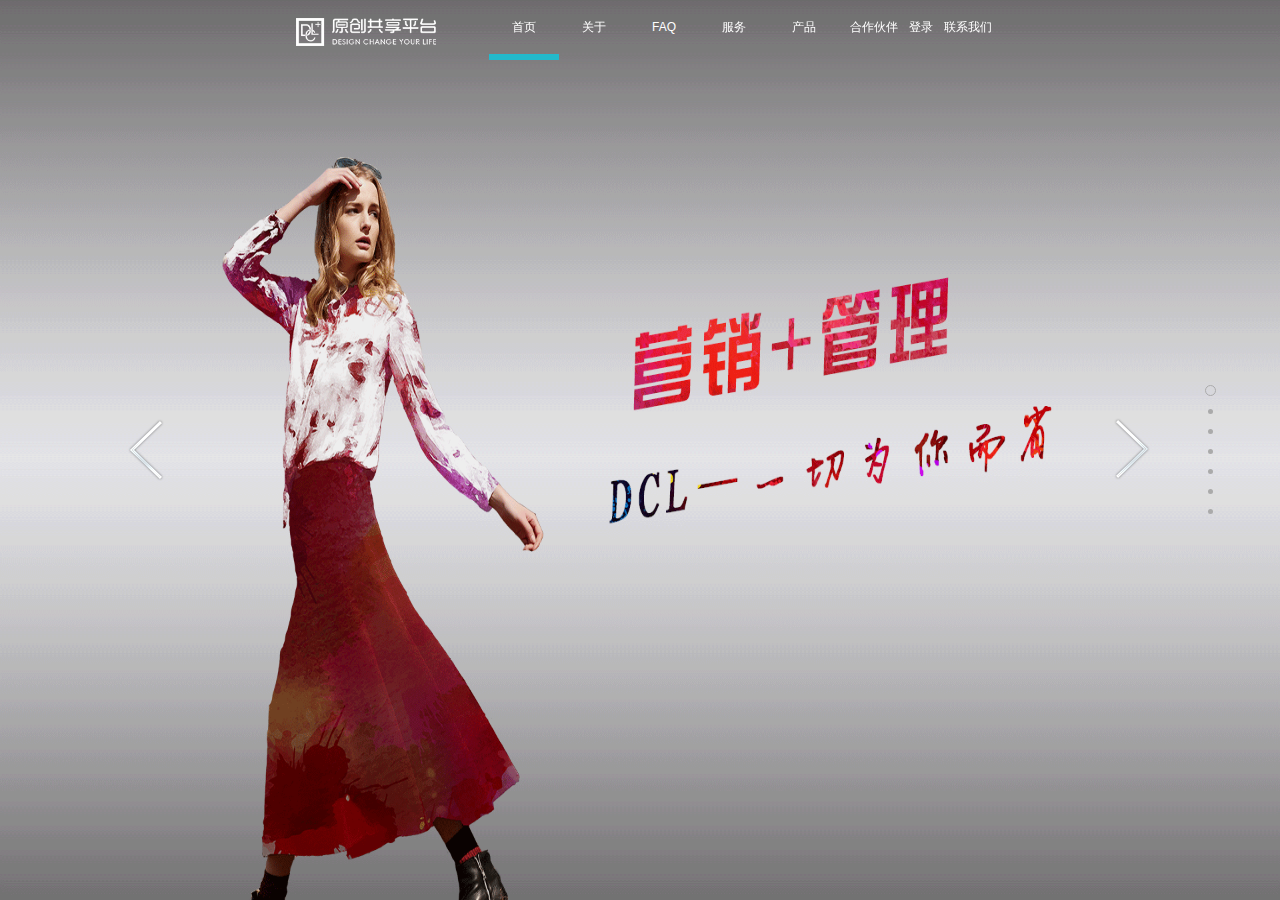
==== commit 07995be5: "修改" ====
--- a/index.html
+++ b/index.html
@@ -56,10 +56,10 @@
 						<div class="line"></div>
 					</li>
 					<li>
-						<a target="_blank" href="###">登录</a>
-					</li>
-					<li>
-						<a data-rel="7" href="###">联系</a>
+						<a target="_blank" href="http://106.15.137.243/lwoerp">登录</a>
+					</li>
+					<li>
+						<a data-rel="7" href="###">联系我们</a>
 						<div class="line"></div>
 					</li>
 				</ul>
@@ -495,9 +495,9 @@
 							<div class="left_text">
 								<p class="title">DCL原创设计共享联盟</p>
 								<p>Design Change Your Life</p>
-								<p>欢迎联系我们! 0571——22819898</p>
+								<p>欢迎联系我们! 0571—22819898</p>
 								<p>地址:浙江省杭州市玖宝精品服饰皮草城5D006</p>
-								<p>Copyright2017 杭州领沃科技有限公司 版权所有&nbsp;浙ICP备&nbsp;17017655号" </p>
+								<p>Copyright2017 杭州领沃科技有限公司 版权所有&nbsp;浙ICP备&nbsp;15023913号-1 " </p>
 							</div>
 							<div class="right_text">
 								<img src="image/relation/DCLgzh.png" />
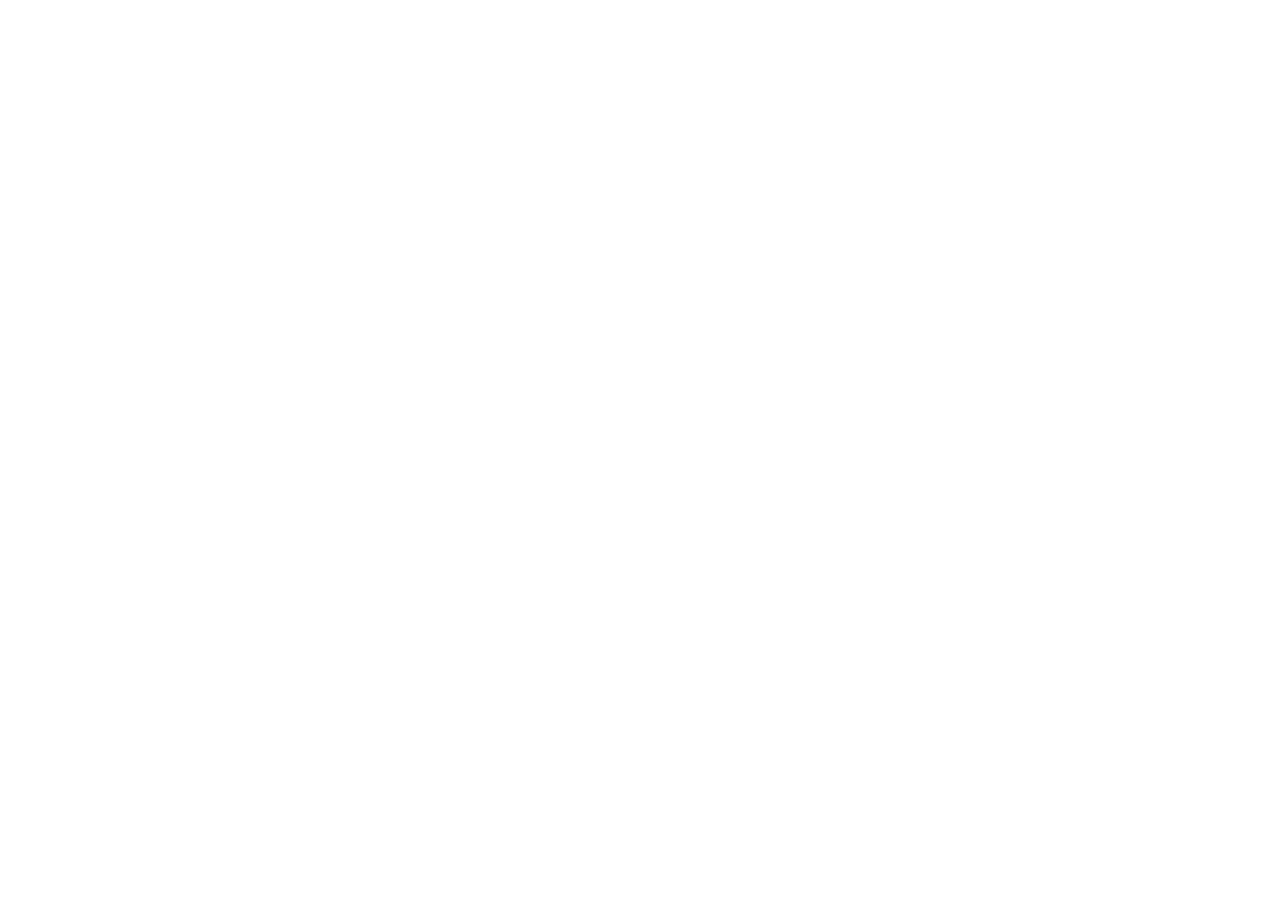
==== commit 7b80f491: "添加手机；修该pc index.html文件" ====
--- a/index.html
+++ b/index.html
@@ -23,6 +23,22 @@
 		<link rel="stylesheet" href="css/carousel2.css" />
 		<link rel="stylesheet" href="css/jquery.fancybox-1.3.4.css" media="screen" />
 		<link rel="stylesheet" href="css/responsive.css" media="screen" />
+	    <script type="text/javascript">
+	    	var sUserAgent = navigator.userAgent.toLowerCase();
+			var bIsIpad = sUserAgent.match(/ipad/i) == "ipad";
+			var bIsIphoneOs = sUserAgent.match(/iphone os/i) == "iphone os";
+			var bIsMidp = sUserAgent.match(/midp/i) == "midp";
+			var bIsUc7 = sUserAgent.match(/rv:1.2.3.4/i) == "rv:1.2.3.4";
+			var bIsUc = sUserAgent.match(/ucweb/i) == "ucweb";
+			var bIsAndroid = sUserAgent.match(/android/i) == "android";
+			var bIsCE = sUserAgent.match(/windows ce/i) == "windows ce";
+			var bIsWM = sUserAgent.match(/windows mobile/i) == "windows mobile";
+			if(bIsIpad || bIsIphoneOs || bIsMidp || bIsUc7 || bIsUc || bIsAndroid || bIsCE || bIsWM) {
+				window.location.href = "http://m.hzlwo.com/";
+			} else {
+				window.location.href = "http://web.hzlwo.com/";
+			}
+	    </script>
 	</head>
 
 	<body>
